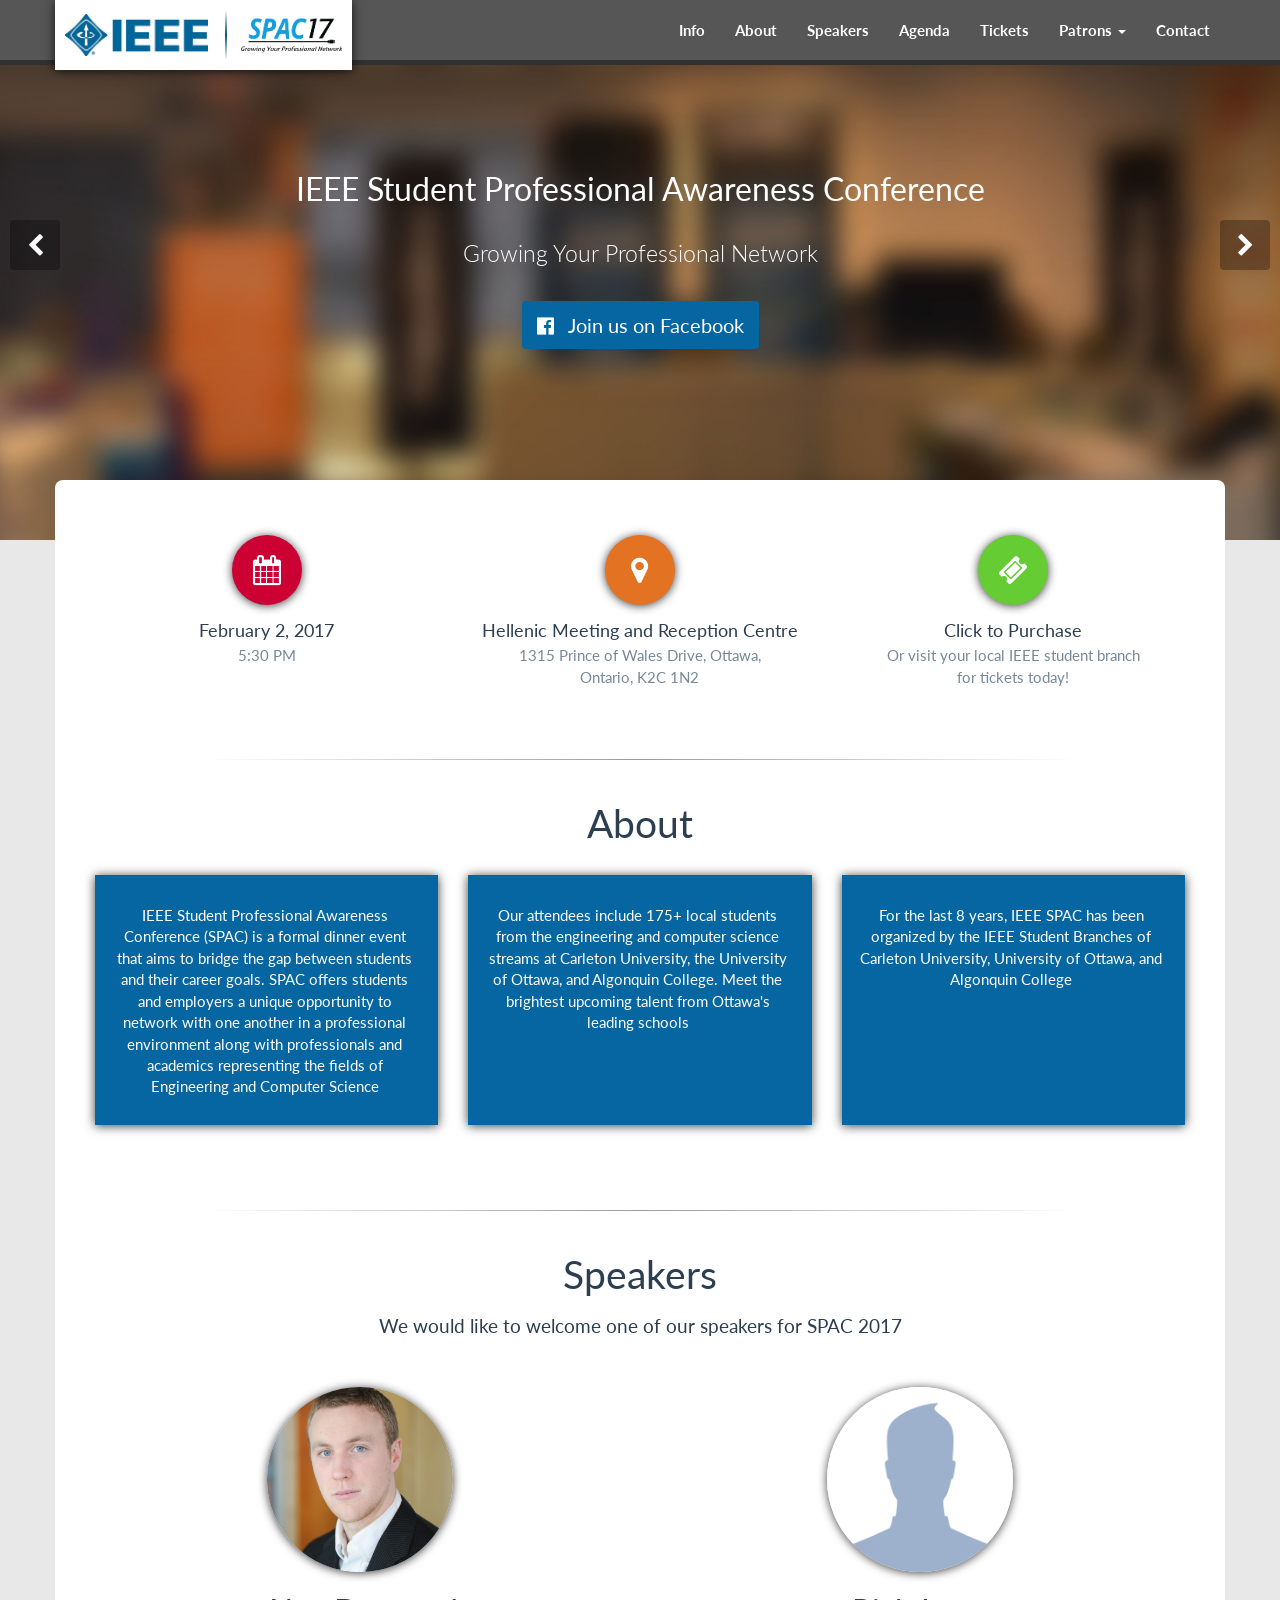
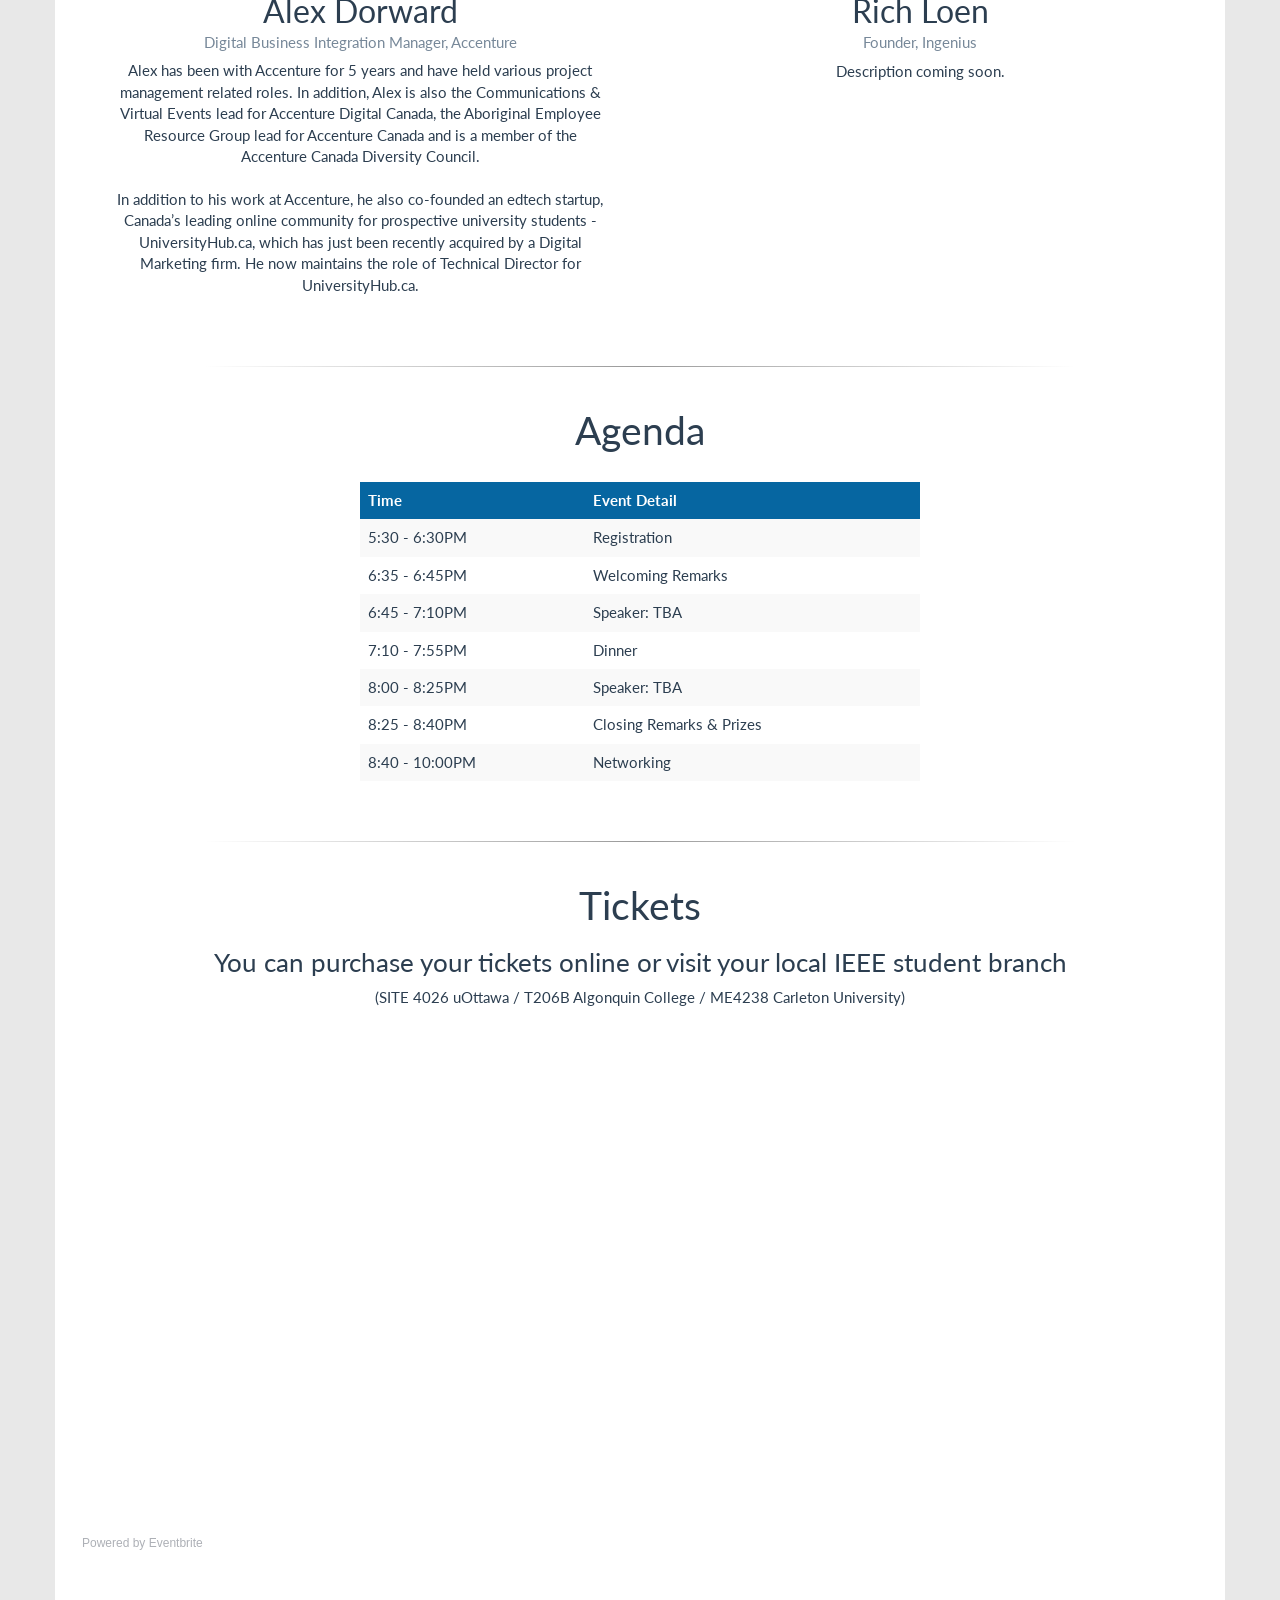
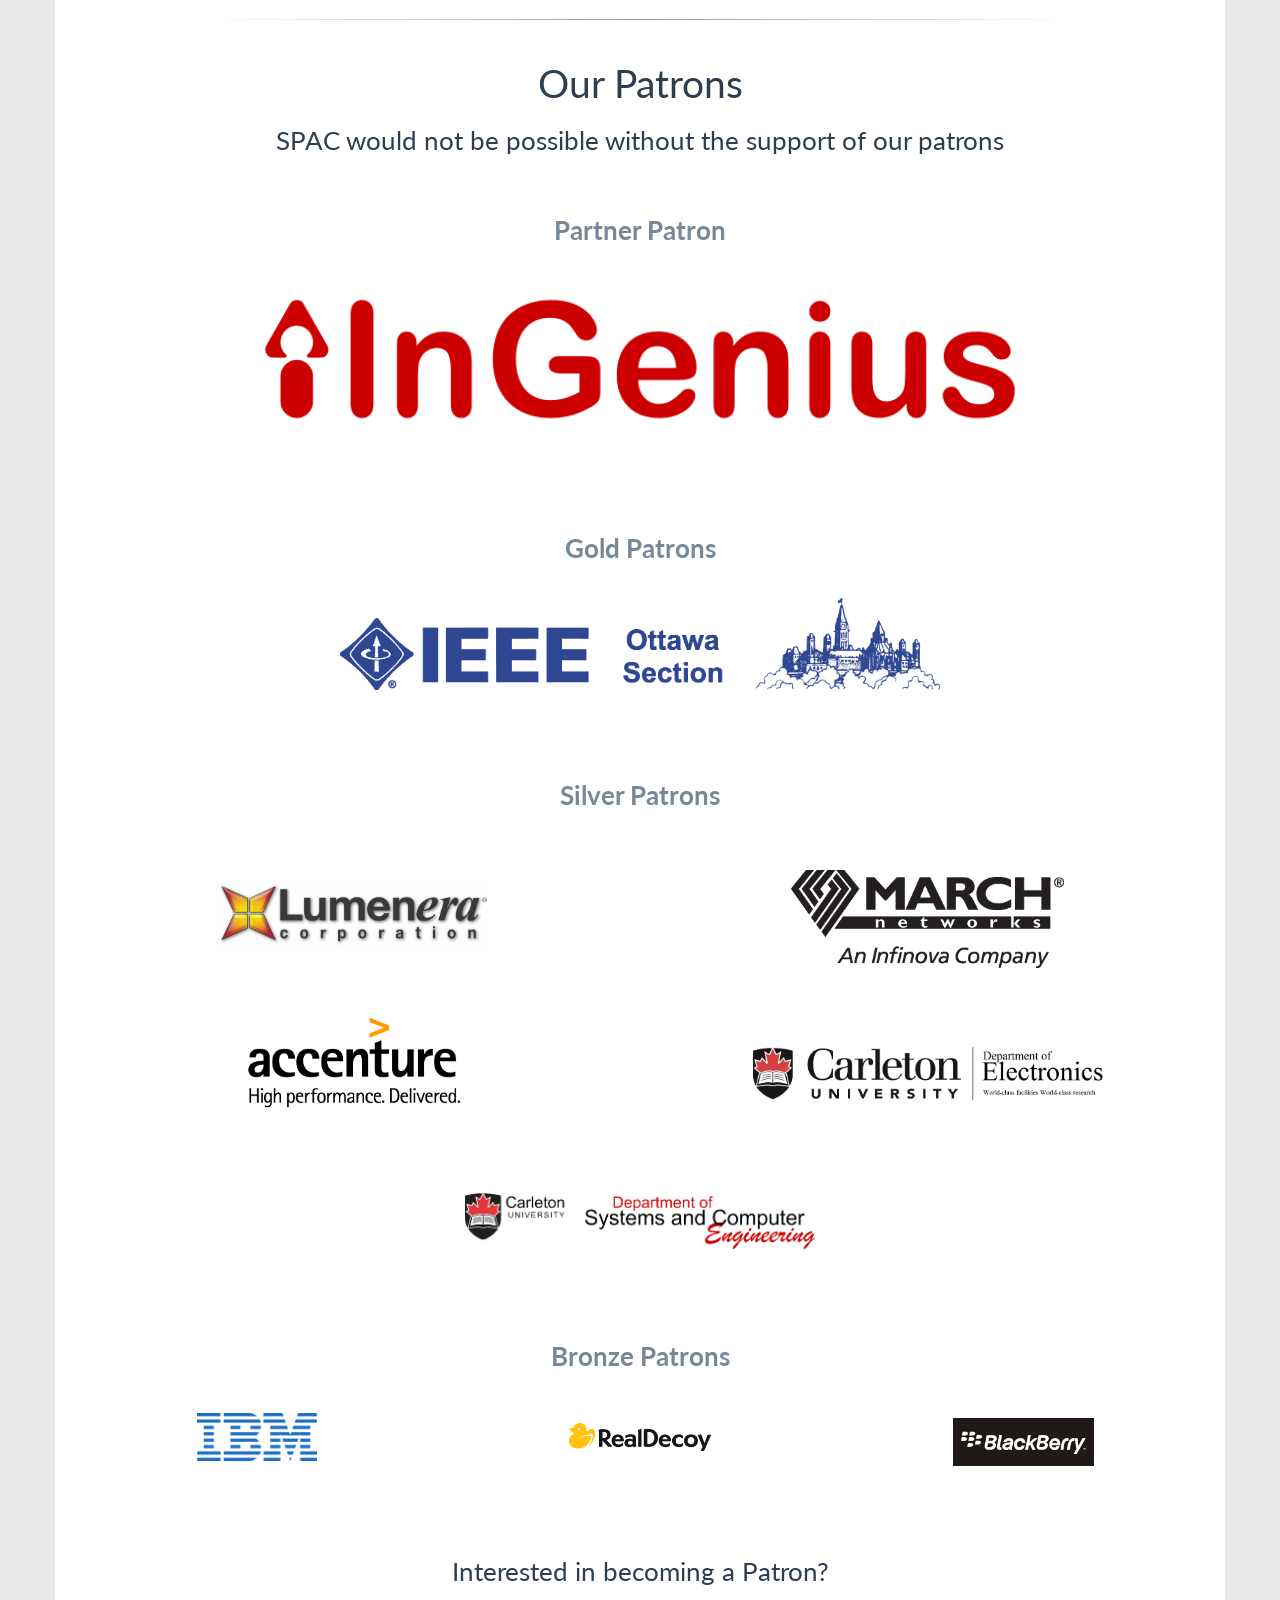
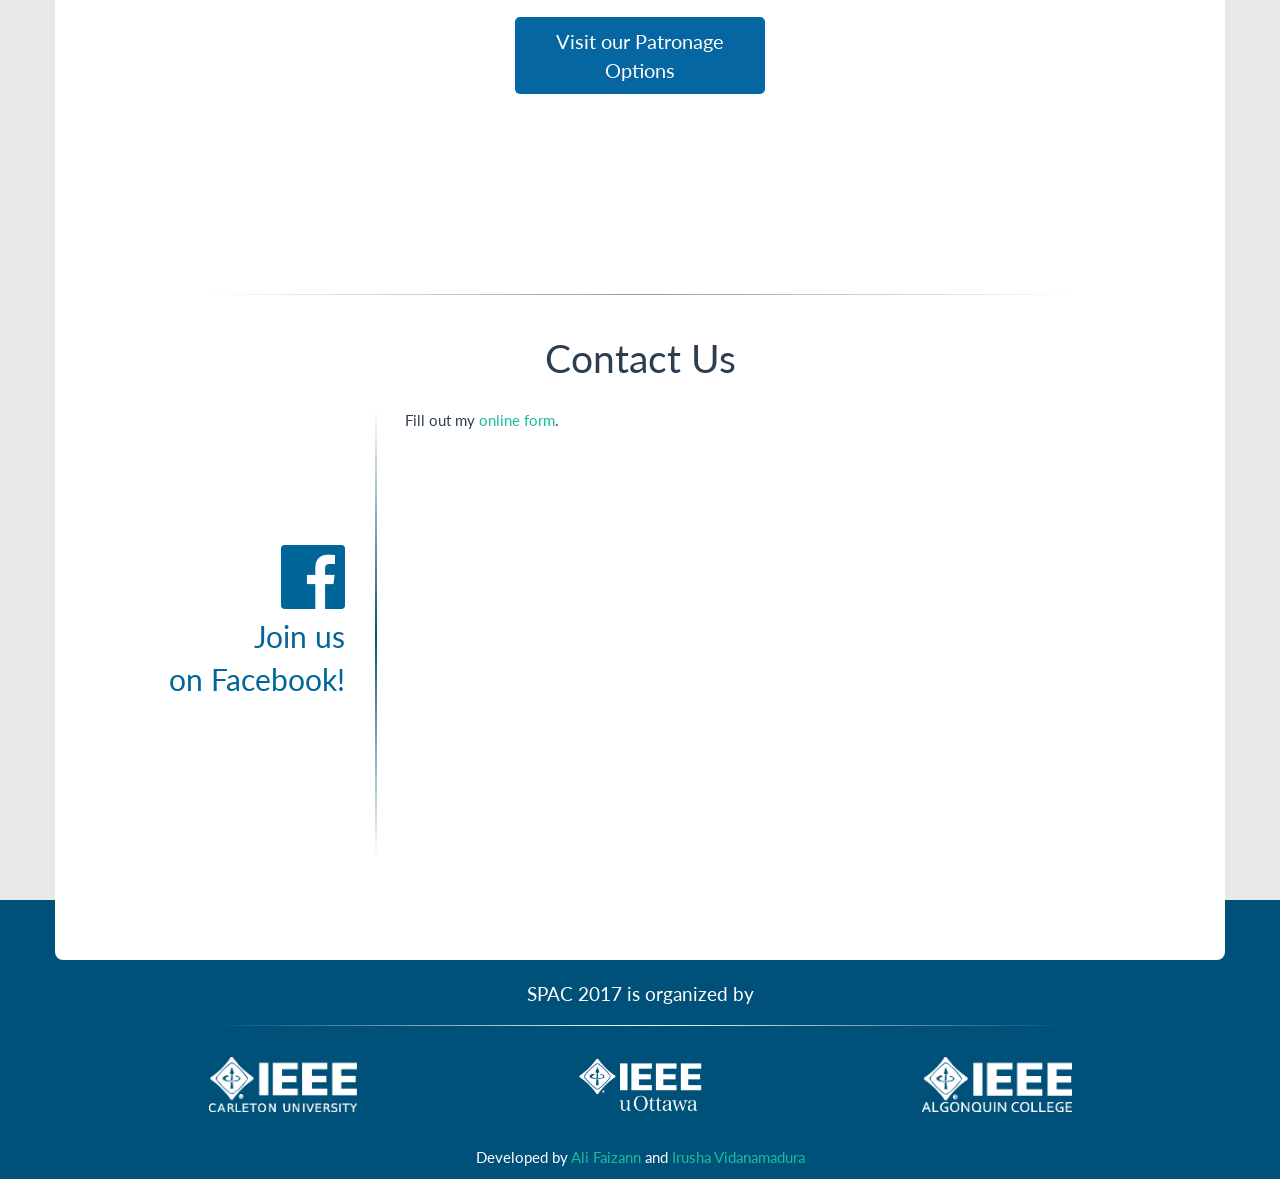
==== index.html @ 4109d2ad "Fixed types and added contributor" ====
<!DOCTYPE html>
<html lang="en">
    <head>
        <meta charset="utf-8">
        <meta property="og:image" content="http://www.ieeespac.ca/images/facebook/fb-preview.jpg" />
        <meta property="og:description" content="The Student Professional Awareness Conference (SPAC) is a formal dinner event that aims to bridge the gap between students and their career goals. SPAC offers students and employers a unique opportunity to network with each other in a professional environment along with professionals and academics representing the field of Engineering." />
        <meta property="og:url" content="http://www.ieeespac.ca/" />
        <meta property="og:title" content="SPAC 2017 | Growing Your Professional Network" />
        <title>SPAC-2017</title>
        <meta name="viewport" content="width=device-width, initial-scale=1">
        <meta http-equiv="X-UA-Compatible" content="IE=edge" />
        <link rel="shortcut icon" type="image/x-icon" href="favicon.ico" />
        <link rel="stylesheet" href="./css/bootstrap.css" media="screen">
        <link rel="stylesheet" href="./css/style.css">
        <link rel="stylesheet" href="./css/style-pat.css">
        <link rel="stylesheet" href="./font-awesome-4.4.0/css/font-awesome.min.css">
    </head>
    <body id="top">
        <div class="navbar navbar-default navbar-fixed-top">
            <div class="container">
                <div class="navbar-header">
                    <div class="navbar-brand">
                        <table class="logo-table shadow">
                            <tr>
                                <td class="ieee-box"><a href="http://www.ieee.org/index.html"><img src="images/logos/ieee.jpg" class="ieee-logo" alt="ieee logo"></img></a></td>
                                <td class="div-box"><span class="div-line"></span></td>
                                <td class="spac-box a-internal"><a href="#top"><img src="images/logos/spac17.png" class="chapter-logo" alt="chapter logo"></img></a></td>
                            </tr>
                        </table>
                    </div>
                    <button class="navbar-toggle" type="button" data-toggle="collapse" data-target="#navbar-main">
                        <span class="icon-bar"></span>
                        <span class="icon-bar"></span>
                        <span class="icon-bar"></span>
                    </button>
                </div>
                <div class="navbar-collapse collapse" id="navbar-main">
                    <ul class="nav navbar-nav navbar-right">
                        <li class="a-internal">
                            <a href="#banner">Info</a>
                        </li>
                        <li class="a-internal">
                            <a href="#about">About</a>
                        </li>
                        <li class="a-internal">
                            <a href="#speaker">Speakers</a>
                        </li>
                        <li class="a-internal">
                            <a href="#agenda">Agenda</a>
                        </li>
                        <li class="a-internal">
                            <a href="#tickets">Tickets</a>
                        </li>
                        <li class="dropdown">
                              <a class="dropdown-toggle" data-toggle="dropdown" role="button" aria-expanded="false" data-target="#">
                                 Patrons
                                 <span class="caret"></span>
                             </a>
                             <ul class="dropdown-menu" role="menu">
                                 <li class="a-internal">
                                     <a href="#patrons">Our Patrons</a>
                                 </li>
                                 <li>
                                     <a class="link-clickable" data-toggle="modal" data-target="#patronageModal">Patronage Options</a>
                                 </li>
                                 <li>
                                    <a target="_blank" href="documents\IEEE_SPAC_2017_Patronage_Package.pdf">Download Patronage package</a>
                                 </li>
                             </ul>
                        </li>
                        <li class="a-internal">
                            <a href="#contact">Contact</a>
                        </li>
                    </ul>
                    <hr class="nav-hr"></hr>
                </div>
            </div>
        </div>

        <section id="main-slider" class="carousel ">
            <div class="carousel-inner">
                <div class="item active">
                    <div class="container header-message-pad main-message">
                        <div class="carousel-content ">
                            <h2 class="header-h2">IEEE Student Professional Awareness Conference</h2>
                            <br>
                            <p class="lead">Growing Your Professional Network</p>
                            <div class="text-center">
                                <a href="https://www.facebook.com/events/682573991901180/"  target="_blank" class="package-button btn btn-primary ">
                                  <i class="fa fa-facebook-official fb-header-logo"></i>
                                  Join us on Facebook
                                </a>
                            </div>
                        </div>
                    </div>
                </div>
                <div class="item">
                    <div class="container header-message-pad main-message">
                        <div class="carousel-content ">
                            <h2 class="header-h2">Early-Bird Ticket Sales End Jan. 19</h2>
                            <br>
                            <div class="lead header-ticket-button">
                                <a href="http://www.eventbrite.ca/e/spac17-grow-your-professional-network-tickets-29769221543?ref=ebtnebtckt" target="_blank"><img src="https://www.eventbrite.ca/custombutton?eid=29769221543" alt="Eventbrite - SPAC17 - Grow Your Professional Network" /></a>
                            </div>
                        </div>
                    </div>
                </div>
                <div class="item">
                    <div class="container header-message-pad main-message">
                        <div class="carousel-content ">
                            <h2 class="header-h2">Our Latest Speaker for SPAC 2017</h2>
                            <br>
                            <p class="lead">Rich Loen</p>
                            <div class="link-clickable text-center"><a href="#speaker" class="package-button btn btn-primary ">See our speakers</a></div>

                        </div>
                    </div>
                </div>
                <div class="item">
                    <div class="container header-message-pad main-message">
                        <div class="carousel-content ">
                            <h2 class="header-h2">SPAC 2017 Official Partner Patron</h2>
                            <p class="lead">InGenius</p>
                                <a href="http://www.ingenius.com/" target="_blank"><img src="./sponsors/partner-inGenius.png" id="ingenius-head-logo" alt="InGenius"></a>
                        </div>
                    </div>
                </div>
                <div class="item">
                    <div class="container header-message-pad main-message">
                        <div class="carousel-content ">
                            <h2 class="header-h2">Interested in becoming a Patron?</h2>
                            <br>
                            <br>
                            <div class="link-clickable text-center"><a data-toggle="modal" data-target="#patronageModal" class="package-button btn btn-primary ">Visit our Patronage Page</a></div>
                        </div>
                    </div>
                </div>
            </div><!--/.carousel-inner-->
            <a class="prev" href="#main-slider" data-slide="prev"><i class="fa fa-chevron-left"></i></a>
            <a class="next" href="#main-slider" data-slide="next"><i class="fa fa-chevron-right"></i></a>
        </section><!--/#main-slider-->
        <div class="container body-box">

        <!-- info
        ================================================== -->
            <div class="page-header" id="banner">
                <div class="row">
                    <div class="col-lg-4 col-sm-4 col-xs-12 text-center event-info-icons">
                        <a href="https://calendar.google.com/calendar/event?action=TEMPLATE&tmeid=ZG9mYm5rdmZjYjJqZWxjamh2bGJibm1lOW8gYWxpZmFpemFubjk1QG0&tmsrc=alifaizann95%40gmail.com" target="_blank">
                            <i class="fa fa-calendar fa-2x circle-icon shadow calender-icon"></i>
                            <h4>February 2, 2017</h4>
                            <p>5:30 PM</p>
                        </a>
                    </div>
                    <div class="col-lg-4 col-sm-4 col-xs-12 text-center event-info-icons">
                        <a href="https://www.google.ca/maps/place/Hellenic+Meeting+%26+Reception+Centre/@45.3714971,-75.7052977,18.75z/data=!4m2!3m1!1s0x4cce066ed58c1347:0xa30076f96c916d7c" target="_blank">
                            <i class="fa fa-map-marker fa-2x circle-icon shadow location-icon"></i>
                            <h4>Hellenic Meeting and Reception Centre</h4>
                            <p>1315 Prince of Wales Drive, Ottawa, </br> Ontario, K2C 1N2</p>
                        </a>
                    </div>
                    <div class="col-lg-4 col-sm-4 col-xs-12 text-center event-info-icons">
                        <a href="#tickets">
                            <i class="fa fa-ticket fa-2x circle-icon shadow ticket-icon"></i>
                            <h4>Click to Purchase</h4>
                            <p>Or visit your local IEEE student branch</br> for tickets today!</p>
                       </a>
                    </div>
                </div>
            </div>
            <hr></hr>
            <!-- about
            ================================================== -->
            <div class="row section" id="about">
                <h1 class="text-center">About</h1>
                <div class="col-lg-4 col-md-4 col-sm-4 text-center box-1">
                    <p class="shadow">IEEE Student Professional Awareness Conference (SPAC) is a formal dinner event that aims to bridge the
                        gap between students and their career goals. SPAC offers students and employers a unique opportunity to network with
                        one another in a professional environment along with professionals and academics representing the fields of Engineering
                        and Computer Science</p>
                </div>
                <div class="col-lg-4 col-md-4 col-sm-4 text-center box-2">
                    <p class="shadow">Our attendees include 175+ local students from the engineering and computer science streams at Carleton University,
                         the University of Ottawa, and Algonquin College. Meet the brightest upcoming talent from Ottawa's leading schools</p>
                </div>
                <div class="col-lg-4 col-md-4 col-sm-4 text-center box-3">
                    <p class="shadow">For the last 8 years, IEEE SPAC has been organized by the IEEE Student Branches of Carleton University,
                         University of Ottawa, and Algonquin College</p>
                </div>
            </div>
            <hr></hr>

            <!-- speakers
            ================================================== -->
            <div class="row section block-center" id="speaker">
                <h1 class="text-center">Speakers</h1>
                <h4 class="text-center">We would like to welcome one of our speakers for SPAC 2017</h4>
                <div class="col-lg-6 col-md-6 col-sm-6 text-center speaker-box">
                    <img class="shadow img-circle" src="./speaker/alex-d.jpg" alt="Alex Dorward"></img>
                    <h2>Alex Dorward</h2>
                    <h4>Digital Business Integration Manager, Accenture</h4>
                    <p>
                      Alex has been with Accenture for 5 years and have held various project management
                      related roles. In addition, Alex is also the Communications & Virtual Events lead
                      for Accenture Digital Canada, the Aboriginal Employee Resource Group lead for Accenture
                      Canada and is a member of the Accenture Canada Diversity Council.
                      <br><br>
                      In addition to his work at Accenture, he also co-founded an edtech startup,
                      Canada’s leading online community for prospective university students -
                      UniversityHub.ca, which has just been recently acquired by a Digital
                      Marketing firm. He now maintains the role of Technical Director for
                      UniversityHub.ca.
                     </p>
                </div>
                <div class="col-lg-6 col-md-6 col-sm-6 text-center speaker-box">
                    <img class="shadow img-circle" src="./speaker/unknown.png" alt="Rich Loen"></img>
                    <h2>Rich Loen</h2>
                    <h4>Founder, Ingenius</h4>
                    <p>
                        Description coming soon.
                    </p>
                </div>
            </div>
            <hr></hr>

            <!--agenda
            ================================================== -->
            <div class="row section " id="agenda">
                <h1 class="text-center">Agenda</h1>
                <table class="table table-striped center-table">
                    <thead>
                    <tr>
                        <th>Time</th>
                        <th>Event Detail</th>
                    </tr>
                  </thead>
                    <tbody>
                    <tr>
                        <td>5:30 - 6:30PM</td>
                        <td>Registration</td>
                    </tr>
                    <tr>
                        <td>6:35 - 6:45PM</td>
                        <td>Welcoming Remarks</td>
                    </tr>
                    <tr>
                        <td>6:45 - 7:10PM</td>
                        <td>Speaker: TBA</td>
                    </tr>
                    <tr>
                        <td>7:10 - 7:55PM</td>
                        <td>Dinner</td>
                    </tr>
                    <tr>
                        <td>8:00 - 8:25PM</td>
                        <td>Speaker: TBA</td>
                    </tr>
                    <tr>
                        <td>8:25 - 8:40PM</td>
                        <td>Closing Remarks & Prizes</td>
                    </tr>
                    <tr>
                        <td>8:40 - 10:00PM</td>
                        <td>Networking</td>
                    </tr>
                  </tbody>
                </table>
            </div>
            <hr></hr>
            <!-- Tickets
            ================================================== -->
            <div class="row section" id="tickets">
                <h1 class="text-center">Tickets</h1>
                <div class="col-lg-12 text-center ticket-info">
                    <h3> You can purchase your tickets online or visit your local IEEE student branch</h3>
                    <p>(SITE 4026 uOttawa / T206B Algonquin College / ME4238 Carleton University)</p>
                </div>
                <div style="width:100%; text-align:left;"><iframe src="//eventbrite.ca/tickets-external?eid=29769221543&ref=etckt" frameborder="0" height="478" width="100%" vspace="0" hspace="0" marginheight="5" marginwidth="5" scrolling="auto" allowtransparency="true"></iframe><div style="font-family:Helvetica, Arial; font-size:12px; padding:10px 0 5px; margin:2px; width:100%; text-align:left;" ><a class="powered-by-eb" style="color: #ADB0B6; text-decoration: none;" target="_blank" href="http://www.eventbrite.ca/">Powered by Eventbrite</a></div></div>
            </div>

            <hr></hr>

            <!-- Patrons
            ================================================== -->

            <div class="section patrons-temp text-center block-center" id="patrons">
                <div class="row patron-header">
                    <h1 class="text-center">Our Patrons</h1>
                    <div class="col-lg-12 text-center">
                        <h3>SPAC would not be possible without the support of our patrons</h3>
                    </div>
                </div>
                <div class="row patrons-category-div">
                    <div class="row patrons-row partner">
                        <h3 class="text-center">Partner Patron</h3>
                        <div class="col-lg-12 text-center ed">
                            <a href="http://www.ingenius.com/" target="_blank"><img src="./sponsors/partner-inGenius.png" id="ingenius-sponsor" alt="InGenius"></a>
                        </div>
                    </div>
                </div>
                <div class="row patrons-category-div">
                    <div class="row patrons-row gold ">
                        <h3 class="text-center">Gold Patrons</h3>
                        <div class="col-lg-12 text-center">
                            <a href="http://www.ieeeottawa.ca/" target="_blank"><img src="./sponsors/silver-ieee-ottawa-section.png" id="ieee-ottawa-section-sponsor" alt="IEEE Ottawa Section"></a>
                        </div>
                    </div>
                </div>
                <div class="row patrons-category-div">
                    <div class="row patrons-row silver">
                        <h3 class="text-center">Silver Patrons</h3>
                        <div class="col-lg-6 text-center">
                            <a href="https://www.lumenera.com/" target="_blank"><img src="./sponsors/silver-lumenera.jpg" id="lumenera-sponsor" alt="Lumenera"></a>
                        </div>
                        <div class="col-lg-6 text-center">
                            <a href="https://www.marchnetworks.com/" target="_blank"><img src="./sponsors/silver-marchNetworks.png" id="march-networks-sponsor" alt="March Networks"></a>
                        </div>
                    </div>
                    <div class="row patrons-row silver">
                        <div class="col-lg-6 text-center">
                            <a href="https://www.accenture.com/" target="_blank"><img src="./sponsors/silver-accenture.png" id="accenture-sponsor" alt="Accenture"></a>
                        </div>
                        <div class="col-lg-6 text-center">
                            <a href="https://www.doe.carleton.ca/" target="_blank"><img src="./sponsors/silver-carleton-doe.jpg" id="carleton-doe-sponsor" alt="Carleton Department of Electronics"></a>
                        </div>
                    </div>
                    <div class="row patrons-row silver">
                        <div class="col-lg-12 text-center">
                            <a href="http://carleton.ca/sce/" target="_blank"><img src="./sponsors/silver-carleton-sce.png" id="carleton-sce-sponsor" alt="Carleton Department of Systems and Computer Engineering"></a>
                        </div>
                    </div>
                </div>

                <div class="row patrons-category-div">
                    <div class="row patrons-row bronze">
                        <h3 class="text-center">Bronze Patrons</h3>
                        <br>
                        <div class="col-lg-4 text-center">
                             <a href="http://www.ibm.com/ca-en/" target="_blank"><img src="./sponsors/bronze-ibm.png" id="ibm-sponsor" alt="IBM"></a>
                        </div>
                        <div class="col-lg-4 text-center">
                             <a href="https://www.realdecoy.com/" target="_blank"><img src="./sponsors/bronze-realDecoy.jpg" id="real-decoy-sponsor" alt="RealDecoy"></a>
                        </div>
                        <div class="col-lg-4 text-center">
                             <a href="http://ca.blackberry.com/home.html" target="_blank"><img src="./sponsors/bronze-blackberry.jpg" id="blackberry-sponsor" alt="BlackBerry"></a>
                        </div>
                    </div>
                </div>
                <div class="row patron-intrest">
                    <h3>Interested in becoming a Patron?</h3>
                    <br>
                    <a data-toggle="modal" data-target="#patronageModal" class="pat-button">Visit our Patronage Options</a>
                </div>
            </div>
            <hr></hr>
            <!-- Contact
            ================================================== -->
           <div class="row section" id="contact">
                <h1 class="text-center">Contact Us</h1>
                <div class="col-lg-3 col-md-3 col-lg-offset-0 col-md-offset-0 facebook">
                    <a href="https://www.facebook.com/events/682573991901180/" target="_blank">
                        <i class="fa fa-facebook-official fa-5x"></i>
                        <p>Join us</br> on Facebook!</p>
                    </a>
                </div>
                <div class="col-lg-1 col-md-1 contact-verline"><span class="div-line"></span></div>
                <div class="col-lg-7 col-md-7 blue contact-form">
                    <div id="wufoo-zepe9h612u0jl7">
                      Fill out my <a href="https://dynamic11.wufoo.com/forms/zepe9h612u0jl7">online form</a>.
                    </div>
                    <script type="text/javascript">
                        var zepe9h612u0jl7;(function(d, t) {
                                        var s = d.createElement(t), options = {
                                        'userName':'dynamic11',
                                        'formHash':'zepe9h612u0jl7',
                                        'autoResize':true,
                                        'height':'500',
                                        'async':true,
                                        'host':'wufoo.com',
                                        'header':'show',
                                        'ssl':true};
                                        s.src = ('https:' == d.location.protocol ? 'https://' : 'http://') + 'www.wufoo.com/scripts/embed/form.js';
                                        s.onload = s.onreadystatechange = function() {
                                        var rs = this.readyState; if (rs) if (rs != 'complete') if (rs != 'loaded') return;
                                        try { zepe9h612u0jl7 = new WufooForm();zepe9h612u0jl7.initialize(options);zepe9h612u0jl7.display(); } catch (e) {}};
                                        var scr = d.getElementsByTagName(t)[0], par = scr.parentNode; par.insertBefore(s, scr);
                                        })(document, 'script');
                    </script>
                </div>
            </div>
        </div>

        <footer>
            <div class="container">
                <div class="row footer">
                    <br>
                    <br>
                    <h4 class="text-center">SPAC 2017 is organized by</h4>
                    <hr></hr>
                    <div class="col-lg-4">
                        <a href="http://ieee.carleton.ca/" target="_blank"><img class="block-center contact_icons" src="images/logos/IEEE_Carleton.png" alt="IEEE Carleton"></img></a>
                    </div>
                    <div class="col-lg-4">
                        <a href="http://www.ieeeuottawa.ca/" target="_blank"><img class="block-center contact_icons" src="images/logos/IEEE_uOttawa.png" alt="IEEE UOttawa"></img></a>
                    </div>
                    <div class="col-lg-4">
                        <a href="http://ewh.ieee.org/sb/ottawa/algonquin/" target="_blank"><img class="block-center contact_icons" src="images/logos/IEEE_Algonquin.png" alt="IEEE Algonquin"></img></a>
                    </div>
                </div>
                <div class="row footer-message">
                    <p>Developed by <a href="http://alifaizan.github.io">Ali Faizann</a> and <a href="http://irushavm.github.io">Irusha Vidanamadura</a></p>
                </div>
            </div>
        </footer>
        <!-- Patronage Modal -->
        <div class="modal fade" id="patronageModal" tabindex="-1" role="dialog" aria-labelledby="myModalLabel" aria-hidden="true">
          <div class="modal-dialog" role="document">
            <div class="modal-content">
              <div class="modal-header">
                <button type="button" class="close" data-dismiss="modal" aria-label="Close">
                  <span aria-hidden="true">&times;</span>
                </button>
                <h4 class="text-center modal-title" id="myModalLabel">Benefits of Attending SPAC as a Patron</h4>
              </div>
              <div class="modal-body">
                <div class="row section" id="benefits">
                    <div class="row box-1">
                        <div class="row">
                            <div class="col-lg-2 col-md-2 col-sm-12 text-center">
                               <i class="fa fa-paper-plane fa-3x benefit-icon"></i>
                            </div>
                            <div class="col-lg-10 col-md-10 col-sm-12">
                               <p>SPAC is an excellent opportunity for companies to showcase their leading technologies and products to students, researchers and academics.</p>
                            </div>
                        </div>
                        <hr></hr>
                        <div class="row">
                           <div class="col-lg-2 col-md-2 col-sm-12 text-center">
                               <i class="fa fa-graduation-cap fa-3x benefit-icon"></i>
                           </div>
                           <div class="col-lg-10 col-md-10 col-sm-12">
                               <p>At SPAC, companies will also be able to network with the best and brightest engineering students in Ottawa for the possibility of a co-op work term, internship, research partnership, or future career.</p>
                           </div>
                        </div>
                        <hr></hr>
                        <div class="row">
                           <div class="col-lg-2 col-md-2 col-sm-12 text-center">
                               <i class="fa fa-line-chart fa-3x benefit-icon"></i>
                           </div>
                           <div class="col-lg-10 col-md-10 col-sm-12">
                               <p>By becoming a valuable patron for our event, SPAC 17 will be able to continue the success in helping students in the field of Engineering and Computer Science achieve their career goals</p>
                           </div>
                        </div>
                    </div>
                  </div>
                  <hr>
                  <div class="row section" id="pat-options">
                      <h1 class="text-center">Patronage Options</h1>
                      <!--  PARTNER -->
                      <div class="col-lg-12 col-md-12 col-sm-12 text-center pat-op-box">
                          <a class="package-button" data-toggle="collapse" href="#partnerPatronCollapse" aria-expanded="false" aria-controls="partnerPatronCtrl">
                              <h2>
                                  Partner Patron* ($2000)
                                  <i class="space-right fa fa-caret-right pull-right"></i>
                                  <i class="space-right fa fa-caret-down pull-right"></i>
                              </h2>
                          </a>
                          <div class="collapse" id="partnerPatronCollapse">
                              <div class="card card-block">
                                  <h4>Patronage Includes</h4>
                                  <ul class="text-center">
                                      <li>Ten (10) complimentary conference registrations</li>
                                      <li>Three (3) Display tables in networking area</li>
                                      <li>Space for banners in networking area, close to the entrance, and beside the main stage</li>
                                      <li>Large logo on website and booklet</li>
                                      <li>Individual display of logo on slide-show during the event</li>
                                      <li>Public mention of patron during the welcome speech and closing remarks</li>
                                  </ul>
                                  <p><b>*There is a maximum of one (1) Partner patron for this event.</b></p>
                              </div>
                          </div>
                      </div>

                      <!-- GOLD -->
                      <div class="col-lg-12 col-md-12 col-sm-12 text-center pat-op-box">
                          <a class="package-button" data-toggle="collapse" href="#goldPatronCollapse" aria-expanded="false" aria-controls="goldPatronCtrl">
                              <h2>
                                  Gold Patron ($1000)
                                  <i class="space-right fa fa-caret-right pull-right"></i>
                                  <i class="space-right fa fa-caret-down pull-right"></i>
                              </h2>
                          </a>
                          <div class="collapse" id="goldPatronCollapse">
                              <div class="card card-block">
                                  <h4>Patronage Includes</h4>
                                  <ul class="text-center">
                                      <li>Eight (8) complimentary conference registrations</li>
                                      <li>Two (2) Display tables in networking area</li>
                                      <li>Space for banners in networking area and close to the entrance</li>
                                      <li>Medium-sized logo on website and booklet</li>
                                      <li>Group display of logo on slide-show during the event</li>
                                  </ul>
                              </div>
                          </div>
                      </div>

                      <!-- SILVER -->
                      <div class="col-lg-12 col-md-12 col-sm-12 text-center pat-op-box">
                          <a class="package-button" data-toggle="collapse" href="#silverPatronCollapse" aria-expanded="false" aria-controls="silverPatronCtrl">
                              <h2>
                                  Silver Patron ($500)
                                  <i class="space-right fa fa-caret-right pull-right"></i>
                                  <i class="space-right fa fa-caret-down pull-right"></i>
                              </h2>
                          </a>
                          <div class="collapse" id="silverPatronCollapse">
                              <div class="card card-block">
                                  <h4>Patronage Includes</h4>
                                  <ul class="text-center">
                                      <li>Six (6) complimentary conference registrations</li>
                                      <li>One (1) Display tables in networking area</li>
                                      <li>Space for banner in networking area</li>
                                      <li>Small-sized logo on website and booklet</li>
                                      <li>Group display of logo on slide-show during the event</li>
                                  </ul>
                              </div>
                          </div>
                      </div>

                      <!-- BRONZE -->
                      <div class="col-lg-12 col-md-12 col-sm-12 text-center pat-op-box">
                          <a class="package-button" data-toggle="collapse" href="#bronzePatronCollapse" aria-expanded="false" aria-controls="bronzePatronCtrl">
                              <h2>
                                  Bronze Patron ($300)
                                  <i class="space-right fa fa-caret-right pull-right"></i>
                                  <i class="space-right fa fa-caret-down pull-right"></i>
                              </h2>
                          </a>
                          <div class="collapse" id="bronzePatronCollapse">
                              <div class="card card-block">
                                  <h4>Patronage Includes</h4>
                                  <ul class="text-center">
                                      <li>Three (3) complimentary conference registrations</li>
                                      <li>Space for banner in networking area</li>
                                      <li>Small-sized logo on website and booklet</li>
                                      <li>Group display of logo on slide-show during the event</li>
                                  </ul>
                              </div>
                          </div>
                      </div>

                      <div class="col-lg-12 col-md-12 col-sm-12 text-center">
                          <b>For a customized patronage package, contact the event chair at lead.director@ieeespac.ca</b>
                          <div class="text-center"><a target="_blank" href="documents\IEEE_SPAC_2017_Patronage_Package.pdf" class="package-button btn btn-primary ">Download Patronage package</a></div>
                      </div>
                  </div>
              </div>
              <div class="modal-footer">
                <button type="button" class="btn btn-secondary" data-dismiss="modal">Close</button>
              </div>
            </div>
          </div>
        </div>
        <!-- JS -->
        <script type="text/javascript" src="./javascript/jquery-1.11.3.js"></script>
        <script type="text/javascript" src="./javascript/bootstrap.min.js"></script>
        <script type="text/javascript" src="./javascript/parallax.js"></script>
        <script type="text/javascript" src="./javascript/javascript.js"></script>
        <!-- HTML5 shim and Respond.js IE8 support of HTML5 elements and media queries -->
        <!--[if lt IE 9]>
          <script src="../bower_components/html5shiv/dist/html5shiv.js"></script>
          <script src="../bower_components/respond/dest/respond.min.js"></script>
        <![endif]-->
    </body>
</html>
---- css/style.css ----
/*==========================general==============================*/
.center-block {
  margin: 0 auto;
}

.text-left {
  text-align: left !important; }

.text-right {
  text-align: right !important; }



.shadow{
    -webkit-box-shadow: 0px 1px 10px 0px rgba(0,0,0,0.75);
    -moz-box-shadow: 0px 1px 10px 0px rgba(0,0,0,0.75);
    box-shadow: 0px 1px 10px 0px rgba(0,0,0,0.75);
}
body{
    background-color: #e8e8e8;
}

hr {
    width: 80%;
    border: 0;
    height: 1px;
    background-image: linear-gradient(to right, rgba(0, 0, 0, 0), rgba(0, 0, 0, 0.4), rgba(0, 0, 0, 0));
}

.section h1{
    margin-bottom: 30px;
}
.section{
    margin-bottom: 60px;
}

.vcenter {
    display: inline-block;
    vertical-align: middle;
    float: none;
}


/*==========================cover photo==============================*/
.page-head{
  height: 570px;
  padding: 0px 0 0 0px;
  margin: 0px;
  background: transparent;
}

@media (max-width:991px) {
   .page-head {
        height: 450px;
    }

    .ieee-box{
        display: none;
    }
    .div-box{
        display: none;
    }
}
.header-logo {
   width: 50%;
   margin: 0;
   padding: 0;
   border: 0;
}
.header-logo td{
     vertical-align: middle;
     text-align: center;
}

.header-logo img{
     width: 50%;
     max-width: 600px;
     padding-top:80px;
}
.body-box{
    margin-top: -60px;
    position: relative;
    z-index: 5;
    background-color: #fff;
    padding: 40px 40px;
    border-radius: 8px;
}
.header-logo {
   height:100%;
   width: 100%;
   margin: 0;
   padding: 0;
   border: 0;
}
.header-logo td{
     vertical-align: middle;
     text-align: center;
}
.header-logo img{
     width: 20%;
     max-width: 600px;
     padding-top:80px;

}
.header-h2{
    padding-right: 30px;
    padding-left: 30px;
}
.logo-table {
    background-color: white;
}
.navbar-brand {
  margin: 0px 0px 0px 10px;
    padding: 0;
}
  .navbar-brand img{
    margin: 0 0px 0 0px;
    padding: 5px 17px 5px 10px;
    width: 170px;
    height: auto;
  }

.patron-dropdown {
  background-color: #e8e8e8;
}
.spac-box img{
  margin: 0 0px 0 0px;
  padding: 7px 6px 5px 10px;
    width: auto;
    height: 70px;
}

.header-ticket-button{
    margin-top: 14px;
}
.div-line{
    display:block;
    border:none;
    color:white;
    height:50px;
    width:2px;
    background-image: linear-gradient( rgba(0, 0, 0, 0), rgba(11, 81, 114, 1), rgba(0, 0, 0, 0));
}

#spac-head-logo{
  background-color: rgba(0, 0, 0, 0.3);
  padding: 6px 20px;
  width: 85%;
  max-width: 200px;
  }


@media (max-width:696px) {
    .main-message .carousel-content{
        margin-top: -10px;
    }
}

/*==========================Page header-info icons==============================*/
.circle-icon {
    background: #ffc0c0;
    padding:20px 20px 20px 20px;
    border-radius: 50%;
    height: 70px;
    width: 70px;
    margin-bottom:5px;
    margin-top: 15px;
}

.page-header{
    margin-top:  0px;
    margin-bottom:  50px;
}
.calender-icon{
    background-color: #CC0033;
    color: #fff;

}
.location-icon{
    background-color: #E37222;
    color: #fff;
}
.ticket-icon{
    background-color: #66CC33;
    color: #fff;
}
.event-info-icons a h4{
    font-size: 18px;
    color: #2c3e50;
    margin-bottom: 5px;
}
.event-info-icons a p{
    font-size: 15px;
    margin-top: 0px;
    color: #778899;
}
.event-info-icons a{
   text-decoration: none;
}

/*==========================About==============================*/
#about p{
    padding: 30px 19px 20px 15px;
    margin: 25px 0px 25px 0px;
    min-height: 250px;
    color: #fff;
}
#about h1{
    margin-bottom: 5px;
}

.box-1 p{
    background-color: #0666A1;
}

.box-2 p{
    background-color: #0666A1;
}
.box-3 p{
    background-color: #0666A1;
}

/*==========================Speaker==============================*/
#speaker h4{
    margin-bottom: 20px;
    margin-top: -10px;
}
.speaker-box h2 {
    padding-bottom: 5px;
}
.speaker-box h4 {
    color: #778899;
    font-size: 15px;
}
.speaker-box p{
    margin: -10px 20px 10px 20px;
}
.img-circle {
   width: 45%;
}
.speaker-box{
    margin-top: 30px;
}

@media (max-width: 4000px) {
    .img-circle {
        width: 35%;
    }
}
@media (max-width:1200px) {
    .img-circle {
        width: 55%;
    }

}
@media (max-width:770px) {
    .img-circle {
        width: 40%;
    }

}

@media (max-width:470px) {
    .img-circle {
        width: 55%;
    }

}
/*==========================tickets==============================*/
#tickets h1{
    margin-bottom: 0px;
}

.ticket-info{
    margin-bottom: 20px;
}
.ticket-button {
    margin-top: 30px;
    display: none;
}
.ticket-form{
        display: block;
    }
@media (max-width:696px) {
   .page-head {
        height: 450px;
    }

    .ticket-form{
        display: none;
    }
    .ticket-button{
        display: block;
    }
}
/*==========================patron==============================*/
.patron-header h1{
    padding-bottom:  0;
    margin-bottom:  0;

}
.patron-header h3{
    padding:  0;

}
.patrons-category-div{
    margin-top: 30px;
    margin-bottom: 50px;
}
.patrons-row img{
    width:  100%;
    max-width: 300px;
    margin: 20px;
}
.patrons-row h3 {
    color:#0666A1;
    font-weight: bold;
}

div.patron-intrest {
    margin-top: 20px;
    margin-bottom: 100px;
}

.partner img {
    width:  90%;
    max-width: 500px;
    margin: 20px;
}
.gold img {
    width:  90%;
    max-width: 400px;
    margin: 20px;
}

.silver img {
    width:  60%;
    max-width: 300px;
    margin: 20px;
}

.bronze img {
    width:  40%;
    max-width: 300px;
    margin: 20px;
}

/* PARTNER SPONSORS */
#ingenius-sponsor{
  max-width: 800px
}


/* GOLD SPONSORS */
#ieee-ottawa-section-sponsor{
    width: 100%;
    height: auto;
    max-width: 600px;
    margin-top: 25px;
}

/* SILVER SPONSORS */

#accenture-sponsor {
  width:  45%;
  max-width: 350px;
  margin-top: 10px;
}

#carleton-doe-sponsor{
    width:  70%;
    height: auto;
    max-width: 350px;
    margin-top: 60px;
}

#carleton-fed-sponsor{
    width:  70%;
    height: auto;
    max-width: 350px;
    margin-top: 30px;
}

#carleton-sce-sponsor{
    width:  70%;
    height: auto;
    max-width: 350px;
    margin-top: 30px;
}

#lumenera-sponsor{
  margin-top: 60px;
  max-width: 350px;
}

#march-networks-sponsor{
  margin-top: 30px;
  margin-bottom: 0px;
  max-width: 350px;
}

/*BRONZE SPONSORS*/

#ibm-sponsor{
    width:  45%;
    max-width: 120px;
    margin-top: 10px;
}

#blackberry-sponsor {
    margin-top: 15px;
}

.navbar {
    background-color: #565656;
    border-bottom: 5px solid #313131;
}

.body {
  padding-top: 100px;
}



.col-centered {
    float: none;
    margin: 0 auto;
}

#agenda .table {
 width: 90%;
}
@media (max-width: 4000px) {
    #agenda .table {
        width: 50%;
    }
}
@media (max-width:1200px) {
    #agenda .table {
        width: 60%;
    }

}
@media (max-width:770px) {
    #agenda .table {
        width: 90%;
    }

}

@media (max-width:470px) {
    #agenda .table {
        width: 90%;
    }

}
#agenda .table thead {
    background-color: #0666A1;
    color:  #fff;
}
.zz{
    background-color: red;
}

.center-table
{
  margin: 0 auto !important;
  float: none !important;
}


footer{
    background-color: #00517a;
    margin-top:-60px;
    position: relative;
    z-index: 4;
}
.footer{
    padding: 30px  50px 15px 50px;
    color: #fff;
}
footer li {
    list-style: none;
    margin: 0;
    padding: 0;
    text-align: left;
}
footer ul{
    margin: 0;
}
footer li i{
    padding-right: 10px;
    text-align: left;
}

.contact_icons{
    height: 85px;
    display: block;
    margin: 0 auto;
    padding:  10px 10px 20px 10px;
}

footer hr{
    background-image: linear-gradient(to right, rgba(0, 0, 0, 0), rgba(255, 255, 255, 1), rgba(0, 0, 0, 0));
}
.nav-hr {
        display: none;
}


@media (max-width:767px) {
    .nav-hr{
        display: none;
        background-image: linear-gradient(to right, rgba(0, 0, 0, 0), rgba(255, 255, 255, 1), rgba(0, 0, 0, 0));
        padding-bottom: 0;
        margin-bottom: 0;
    }
}

.footer-message{
    margin-top: 0px;
    padding-top: 0px;
}
.footer-message p{
    margin-top: 0px;
    text-align: center;
    color: white;
}



/*==========================header==============================*/

#main-slider {
  background: url("../images/header/header4.jpg") ;
  background-attachment: fixed;
  background-size: cover;
  background-position: 50% 50%;
  background-repeat: no-repeat;
  padding: 140px 0;
  color: #fff;
  position: relative;
  z-index: 1;
}
#main-slider .item {
  -moz-transition: opacity ease-in-out 500ms;
  -o-transition: opacity ease-in-out 500ms;
  -webkit-transition: opacity ease-in-out 500ms;
  transition: opacity ease-in-out 500ms;
  left: 0 !important;
  opacity: 0;
  top: 0;
  position: absolute;
  width: 100%;
  display: block !important;
  z-index: 1;
  text-align: center;
}
#main-slider .item:first-child {
  top: auto;
  position: relative;
}
#main-slider .item.active {
  opacity: 1;
  -moz-transition: opacity ease-in-out 500ms;
  -o-transition: opacity ease-in-out 500ms;
  -webkit-transition: opacity ease-in-out 500ms;
  transition: opacity ease-in-out 500ms;
  z-index: 2;
}
#main-slider .item.active h1 {
  -webkit-animation: scaleUp 400ms;
  -moz-animation: scaleUp 400ms;
  -o-animation: scaleUp 400ms;
  -ms-animation: scaleUp 400ms;
  animation: scaleUp 400ms;
}
#main-slider .prev,
#main-slider .next {
  position: absolute;
  top: 50%;
  background-color: rgba(0, 0, 0, 0.3);
  color: #fff;
  display: inline-block;
  margin-top: -50px;
  font-size: 24px;
  height: 50px;
  width: 50px;
  line-height: 50px;
  text-align: center;
  border-radius: 4px;
  z-index: 5;
}
#main-slider .prev:hover,
#main-slider .next:hover {
  background-color: rgba(0, 0, 0, 0.5);
}
#main-slider .prev {
  left: 10px;
}
#main-slider .next {
  right: 10px;
}
#main-slider h1 {
  font-size: 68px;
  text-shadow: 0 3px rgba(0, 0, 0, 0.1);
  color: #fff;
}
.navbar .nav li a {
  font-weight: bold;
}
.navbar .nav li a:visited{
    color:  #fff;
}
.navbar .nav li a:hover,
.navbar .nav li a:focus {
    color:  #00a2de;
}

.carousel-message{
    background-color: rgba(0, 0, 0, 0.5);
}

.carousel-inner{
    height: 260px;
    overflow: visible;
}

#ingenius-head-logo{
    background-color: rgba(0, 0, 0, 0.3);
    padding: 10px;
    width: 300px;
    margin-bottom: 10px;
    border-radius: 5px;
}
#ingenius-head-logo:hover {
    background-color: rgba(0, 0, 0, 0.6);
}

.header-message-pad{
    padding-top: 10px;
}

.fb-header-logo {
  margin-right: 10px;
}
/*==========================temp==============================*/

.patrons-list li{
    list-style: none;
    text-align: center;
}
.patrons-list ul{
    list-style: none;
    text-align: left;
    padding: 0;
    margin: 0;
}

.pat-button{
    display: block;
    margin-left: auto;
    margin-right: auto;
    background-color: #0666A1;
    color: #fff;
    padding: 10px;
    font-size: 20px;
    width: 250px;
    cursor: pointer;
    border-radius: 5px;
}

.pat-button:hover{
    text-decoration: none;
    background-color: #004c72;
    color: #fff;
}


.dropdown-menu{
    color: #fff;
    background-color: #313131;
    margin-right: -1px;
}
.dropdown li a{
    color: #fff;
}

.package-button{
    background-color: #006699;
    font-size: 20px;
    border: none;
    margin-top: 10px;
}

.dropdown-toggle{
    margin-bottom: -1px;
}

.facebook{
    text-align: right;
    padding-top: 130px;
    height: 450px;
}

.facebook a:link{
    text-decoration: none;
    color: #006699;
}

/* visited link */
.facebook a:visited {
    text-decoration: none;
    color: #006699;
}

/* mouse over link */
.facebook a:hover {
    text-decoration: none;
    color: #004c72;
}

/* selected link */
.facebook a:active {
    text-decoration: none;
    color: #2C3E50;
}
.facebook p{
    font-size: 30px;
}
#contact .div-line{
    height: 450px;
}
.contact-verline{
    width: 5px;
}


@media (max-width:991px) {
    .facebook{
        font-size: 10px;
        text-align: center;
        padding: 10px;
        background-color: #006699;
        height: 70px;
        color: #fff;
        margin-bottom: 20px;
    }
    .facebook:hover {
      background-color: #004c72;
    }
    .facebook p{
        display: none;
    }
    .facebook a:link{
        text-decoration: none;
        color: #fff;
    display:inline-block;
    width:100%;
    }
    .facebook a:visited {
        text-decoration: none;
        color: #fff;
    }
    .contact-verline{
        display: none;
    }
}

@media (max-width:470px) {
    #agenda .table {
        width: 90%;
    }

}

.green{
    background-color:green;
}

.red{
    background-color:red;
}

.link-clickable {
  cursor: pointer;
}
---- css/style-pat.css ----
/*==========================benefits==============================*/
#benefits h1{
    margin-bottom: 40px;
}
#benefits hr{
    background-image: linear-gradient(to right, rgba(0, 0, 0, 0), rgba(255, 255, 255, 1), rgba(0, 0, 0, 0));
    width: 20%;
}
#benefits .box-1{
    padding: 30px 20px 20px 30px;
    margin: 25px 0px 25px 0px;
    font-size: 20px;
}
#benefits .box-1 p {
    background-color: transparent;
    color: #0666A1;
}
#benefits .benefit-icon {
    padding-top: 0px;
    padding-bottom:10px;
    color: #0666A1;
}

/*==========================patron==============================*/
.patron-header h1{
    padding-bottom:  0;
    margin-bottom:  0;

}
.patron-header h3{
    padding:  0;

}
.patrons-row img{
    width:  80%;
    max-width: 300px;
    margin: 20px;
}
.patrons-row h3 {
    color:#778899;
}

.gold img {
    width:  100%;
    max-width: 300px;
    margin: 20px;
}

.silver img {
    width:  50%;
    max-width: 300px;
    margin: 20px;
}

.bronze img {
    width:  40%;
    max-width: 300px;
    margin: 20px;
}


/*==========================temp==============================*/
.patrons-temp{
    padding-bottom: 40px;
}
.patrons-list li{
    list-style: none;
    text-align: center;
}
.patrons-list ul{
    list-style: none;
    text-align: left;
    padding: 0;
    margin: 0;
}

/*==========================patrons package button==============================*/
.package-button{
    background-color: #0666A1;
    font-size: 20px;
    border: none;
    margin-top: 10px;

}
.package-button:hover,
.package-button:active,
.package-button:visited,
.package-button:focus {
    text-decoration: none;
    background-color: #004c72;
    color: #fff;
}

/*==========================patrons package options==============================*/

#pat-options .space-right {
  margin-right: 10px;
}

#pat-options a[aria-expanded=true] .fa-caret-right {
   display: none;
}
#pat-options a[aria-expanded=false] .fa-caret-down {
   display: none;
}
#pat-options .card.card-block {
    background-color: #eee;
    border-radius: 10px;
    height: 100%;
}
.pat-op-box li {
    list-style: none;
    padding: 0px;
}
.pat-op-box ul {
    padding: 0px;
}

.pat-op-box h2 {
    background-color: #0666A1;
    font-weight: bold;
    margin: 0 20% 0 20%;
    color: #FFF;
    padding: 6px;
    font-size: 25px;
}

.pat-op-box h4 {
    padding: 0;
    margin: 15px 0 5px 0;
}

.pat-op-box {
    margin-bottom: 35px;
}
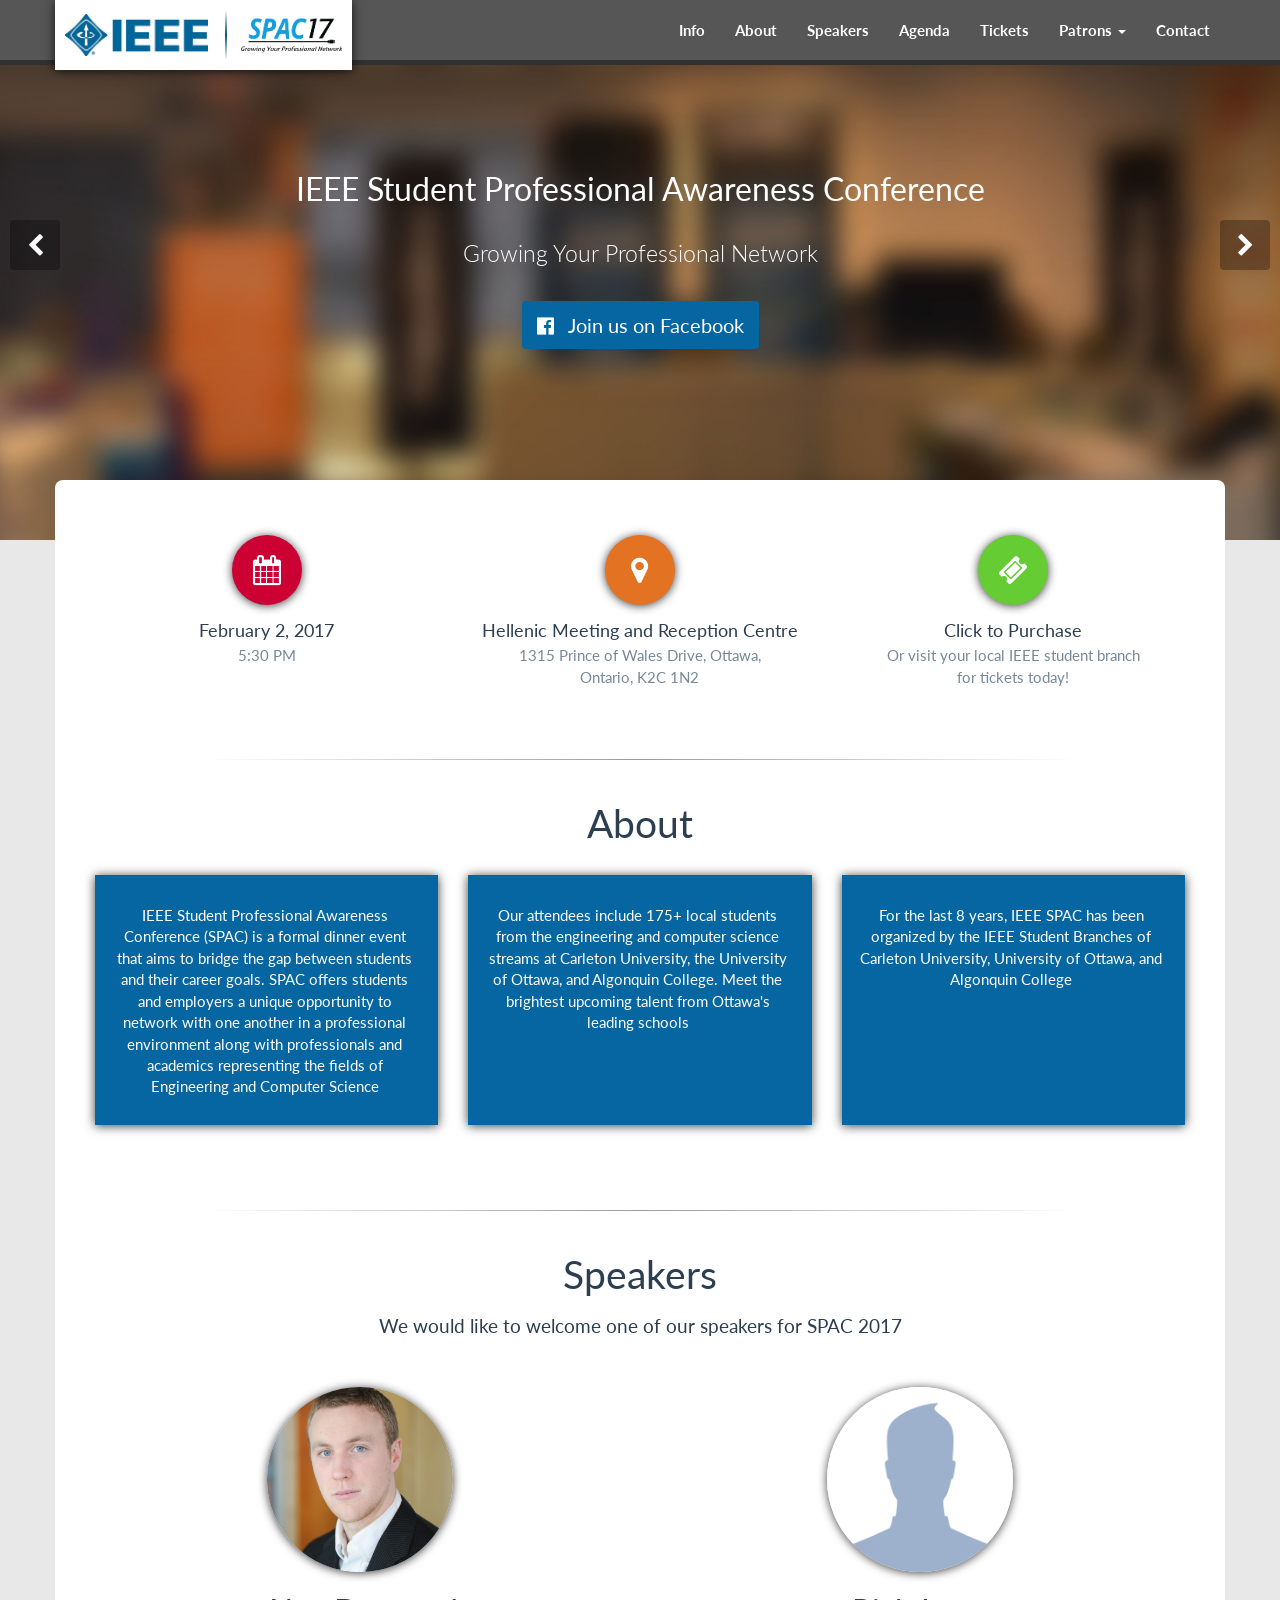
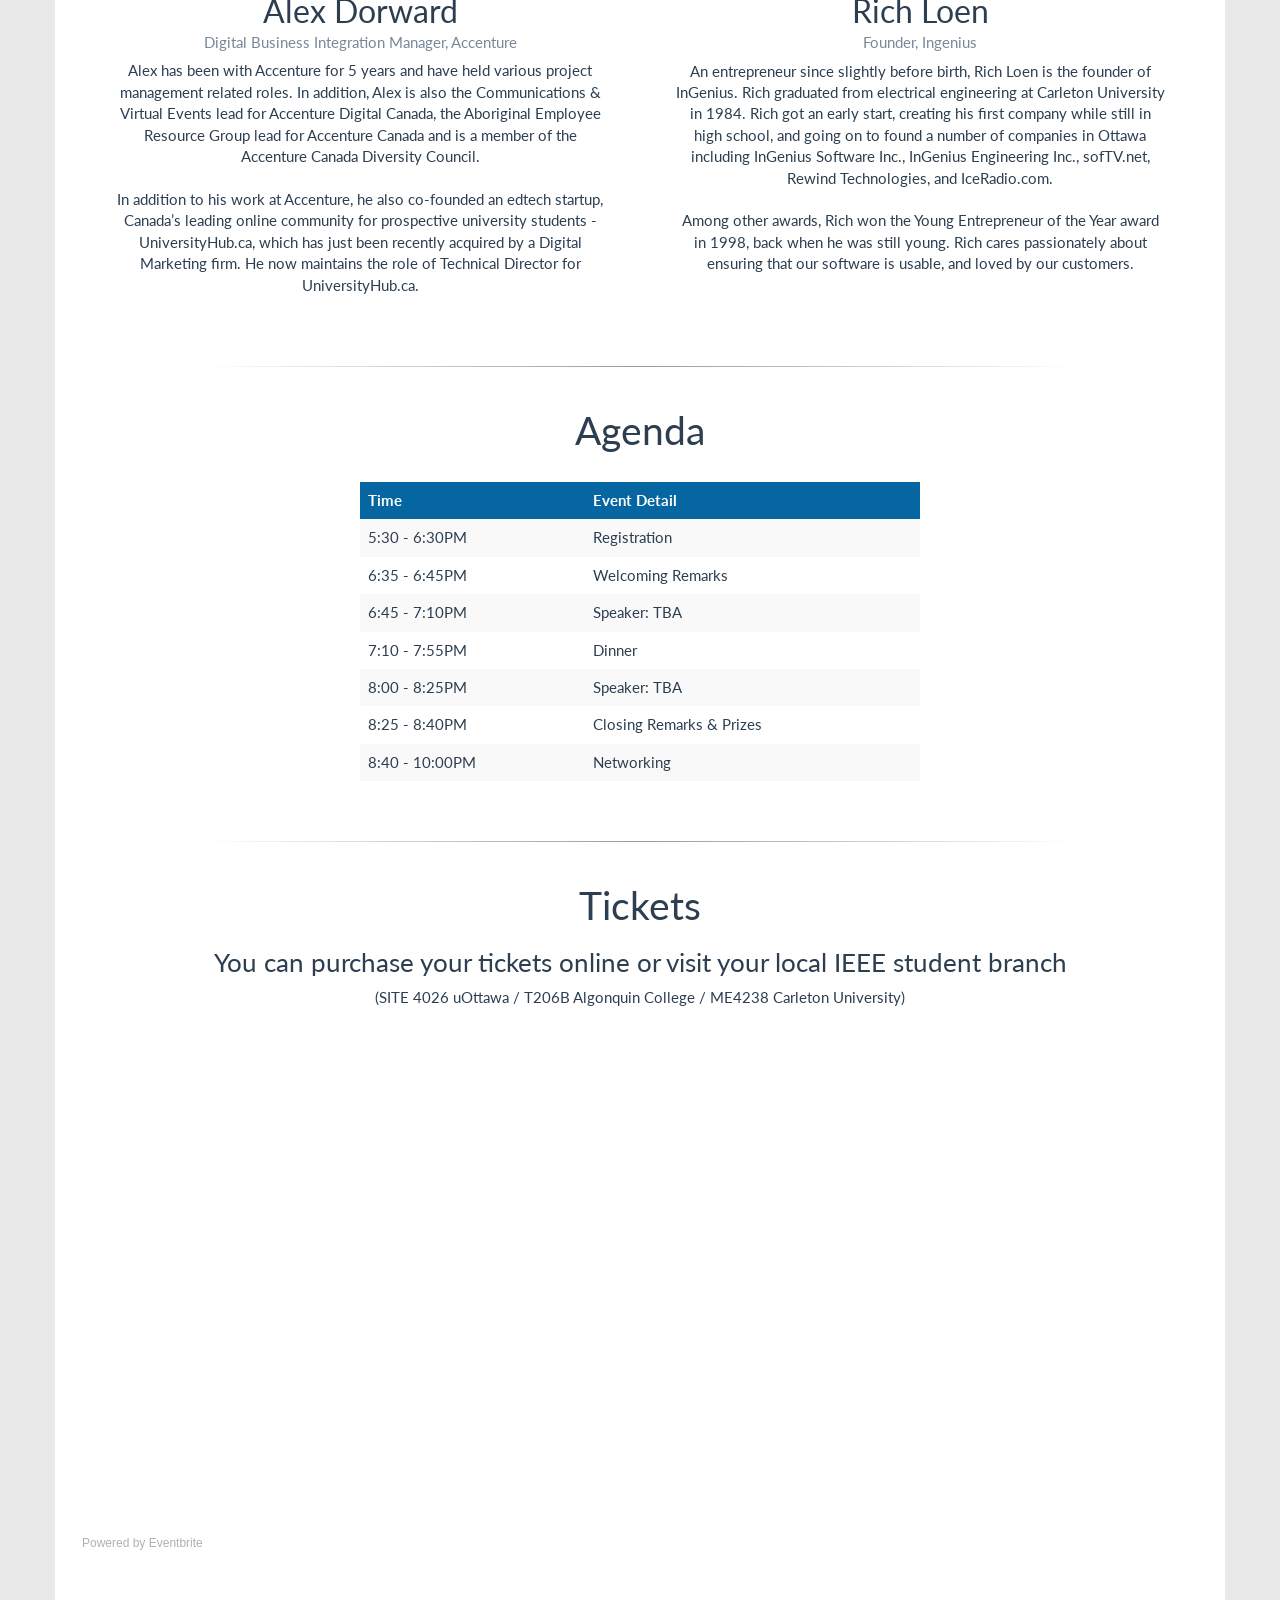
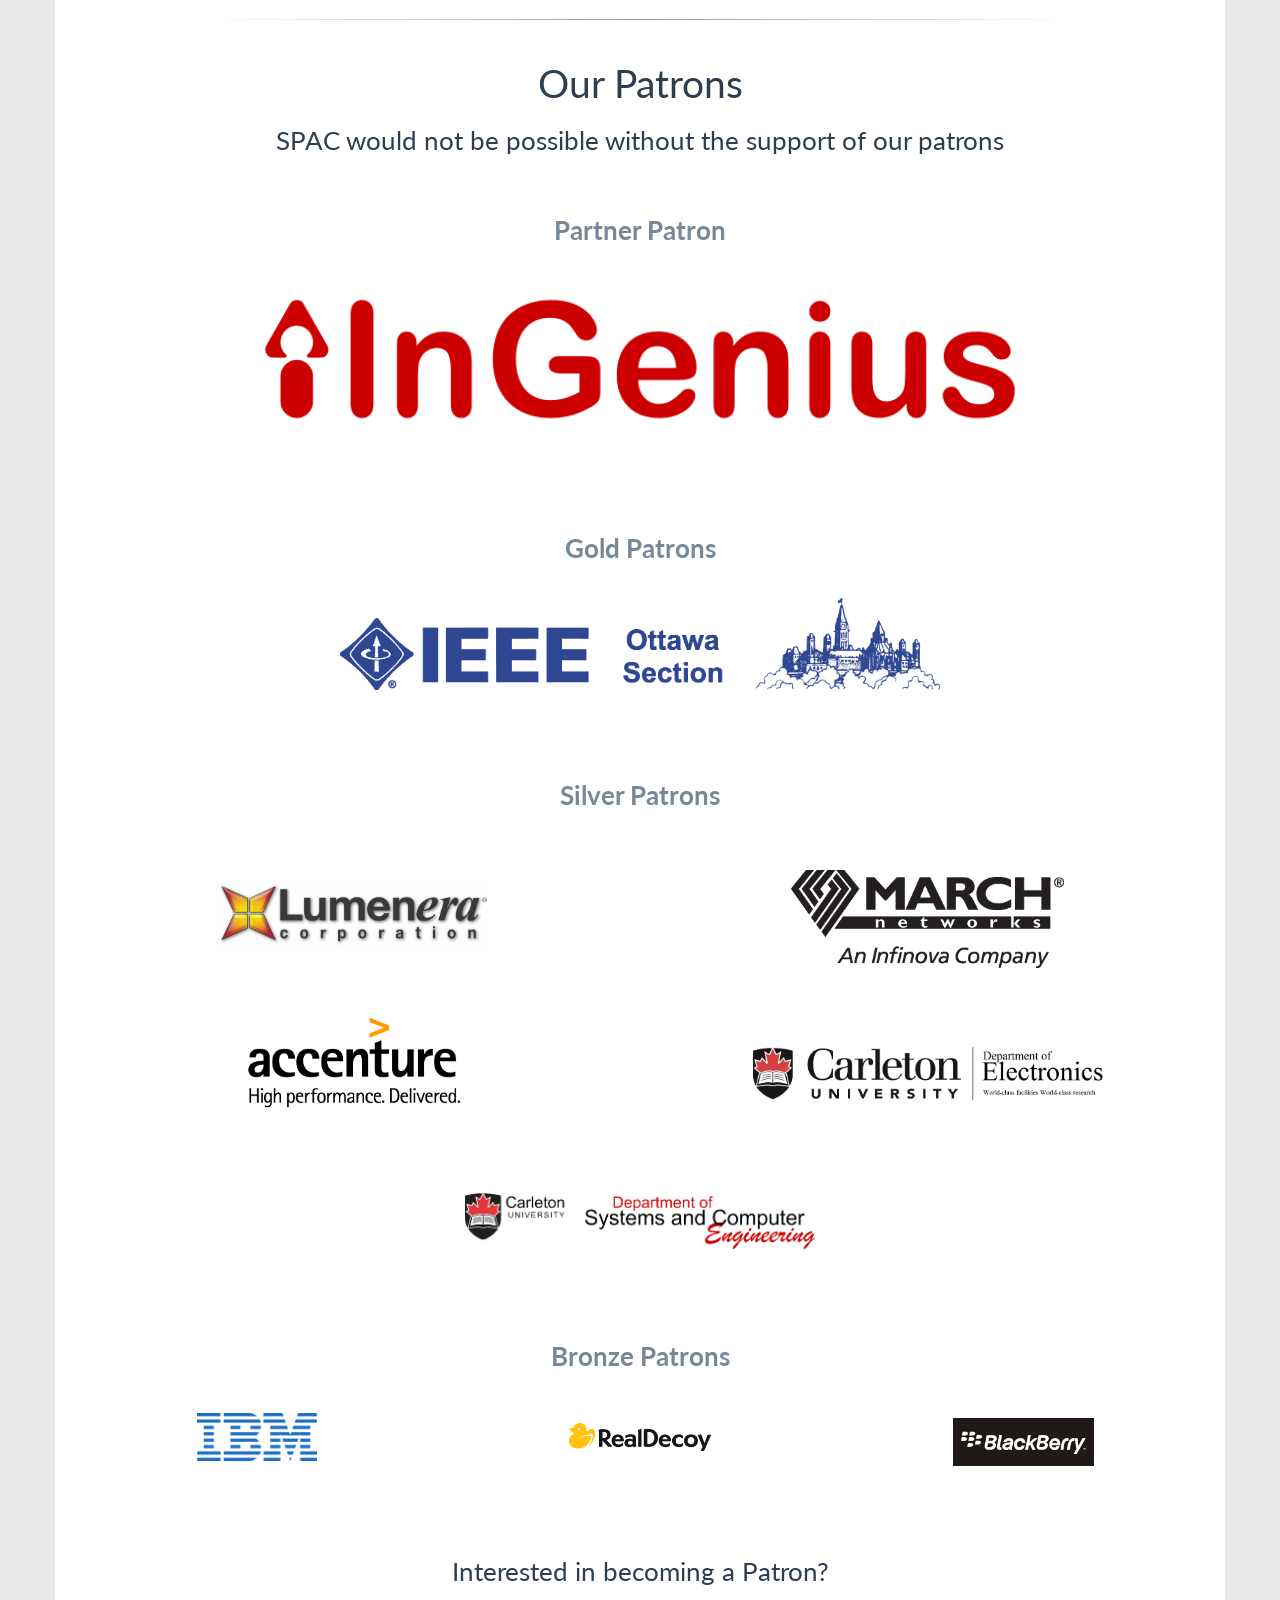
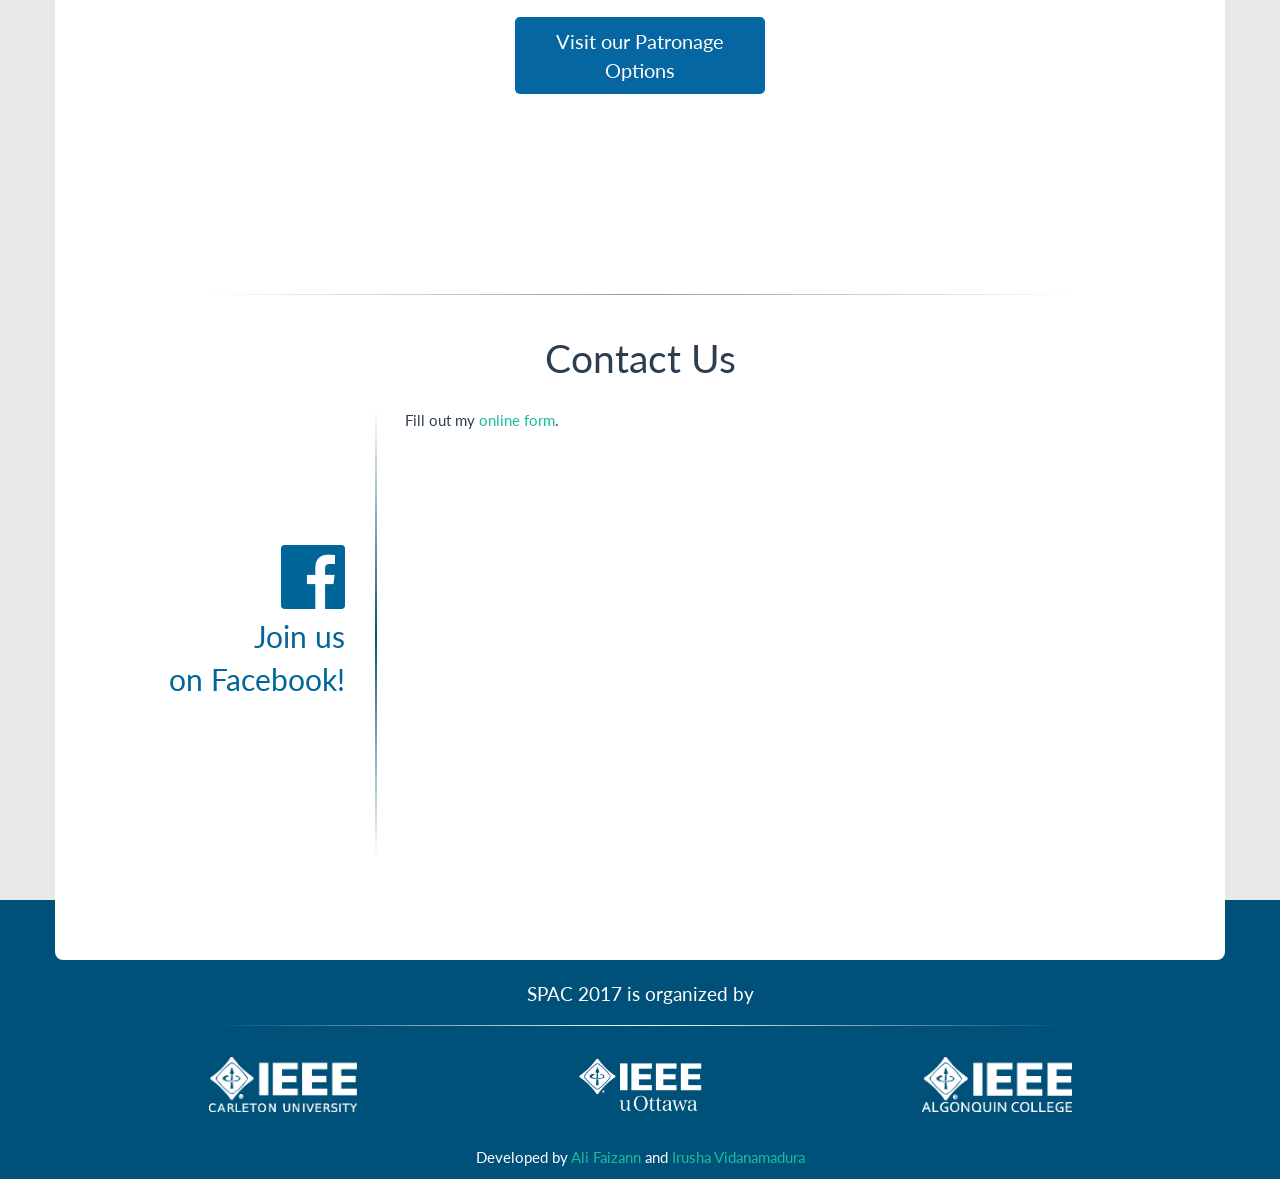
==== commit a9c0e5f0: "Added Ingenius Description" ====
--- a/index.html
+++ b/index.html
@@ -218,7 +218,16 @@
                     <h2>Rich Loen</h2>
                     <h4>Founder, Ingenius</h4>
                     <p>
-                        Description coming soon.
+                      An entrepreneur since slightly before birth, Rich Loen is the founder of InGenius.
+                      Rich graduated from electrical engineering at Carleton University in 1984. Rich got
+                      an early start, creating his first company while still in high school, and going on to
+                      found a number of companies in Ottawa including InGenius Software Inc., InGenius
+                      Engineering Inc., sofTV.net, Rewind Technologies, and IceRadio.com.
+                      <br><br>
+                      Among other awards, Rich won the Young Entrepreneur of the Year award in 1998, back when he
+                      was still young. Rich cares passionately about ensuring that our software is
+                      usable, and loved by our customers.
+
                     </p>
                 </div>
             </div>
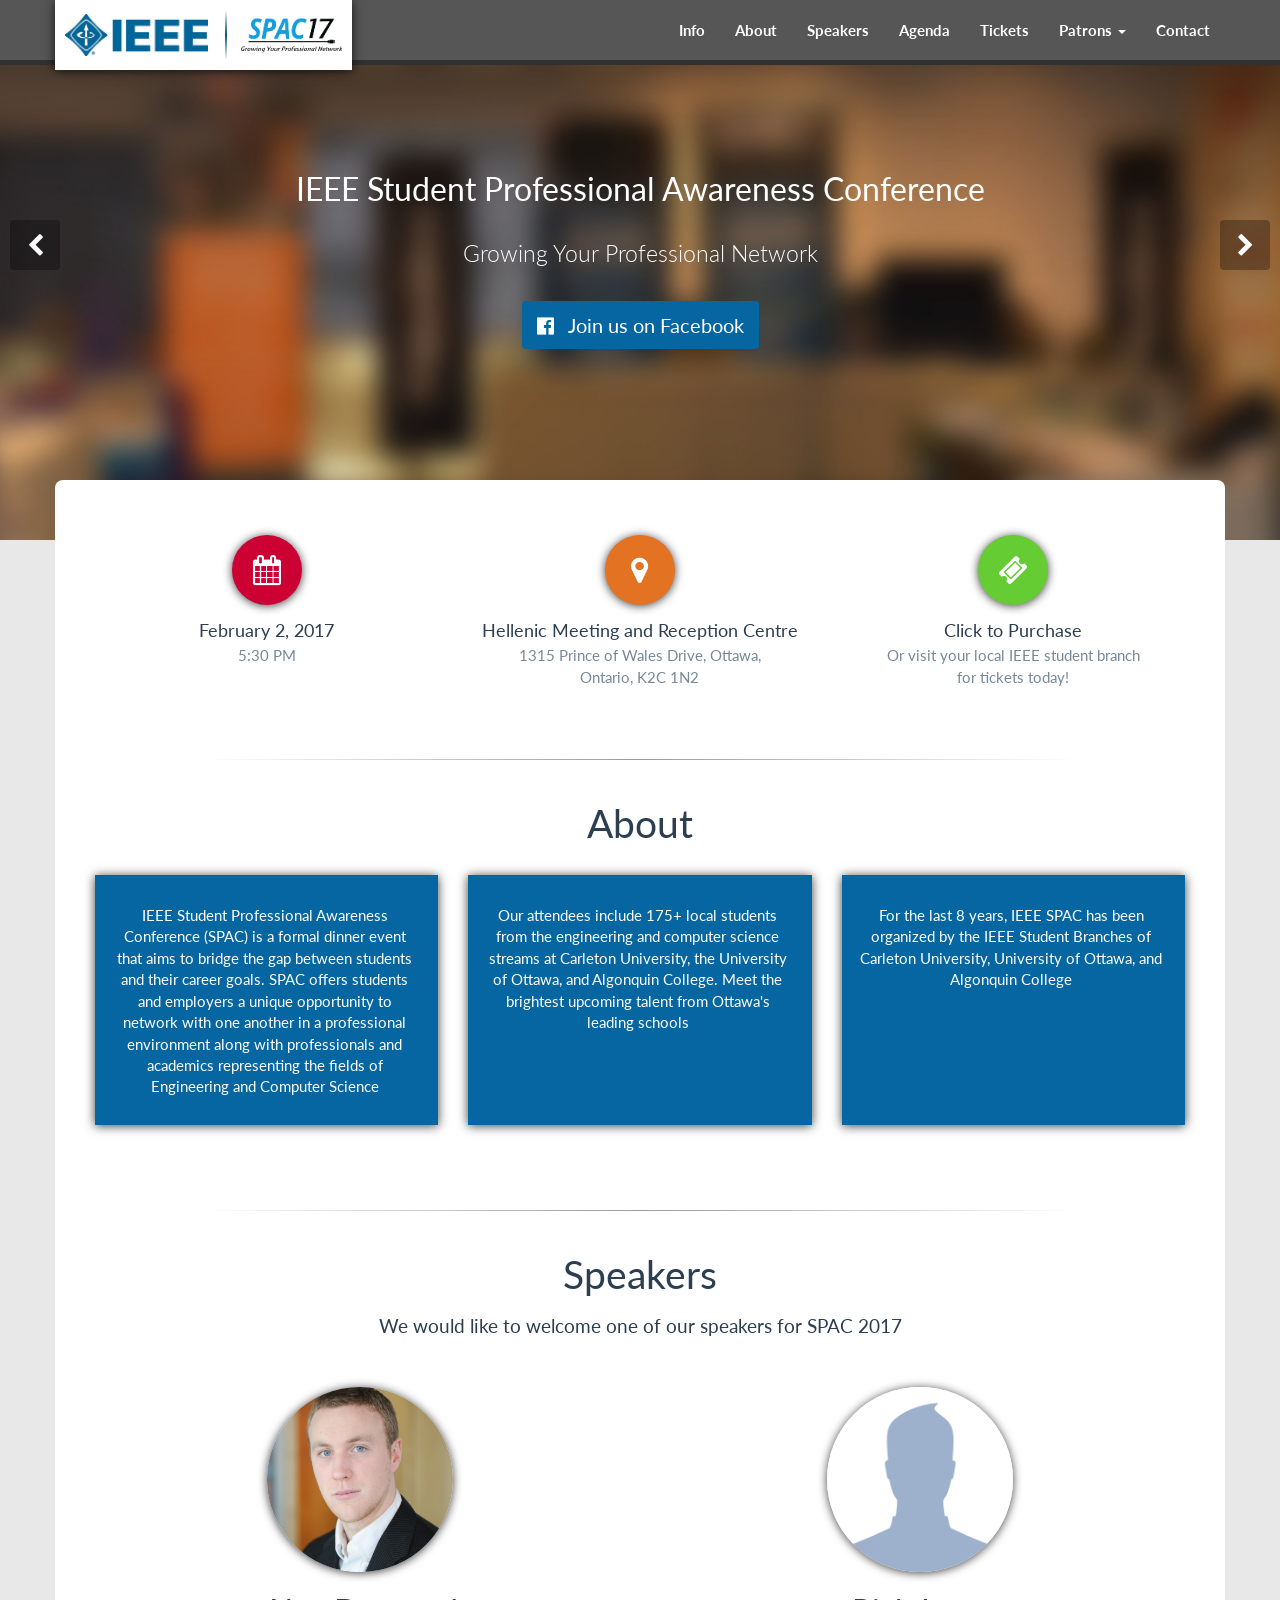
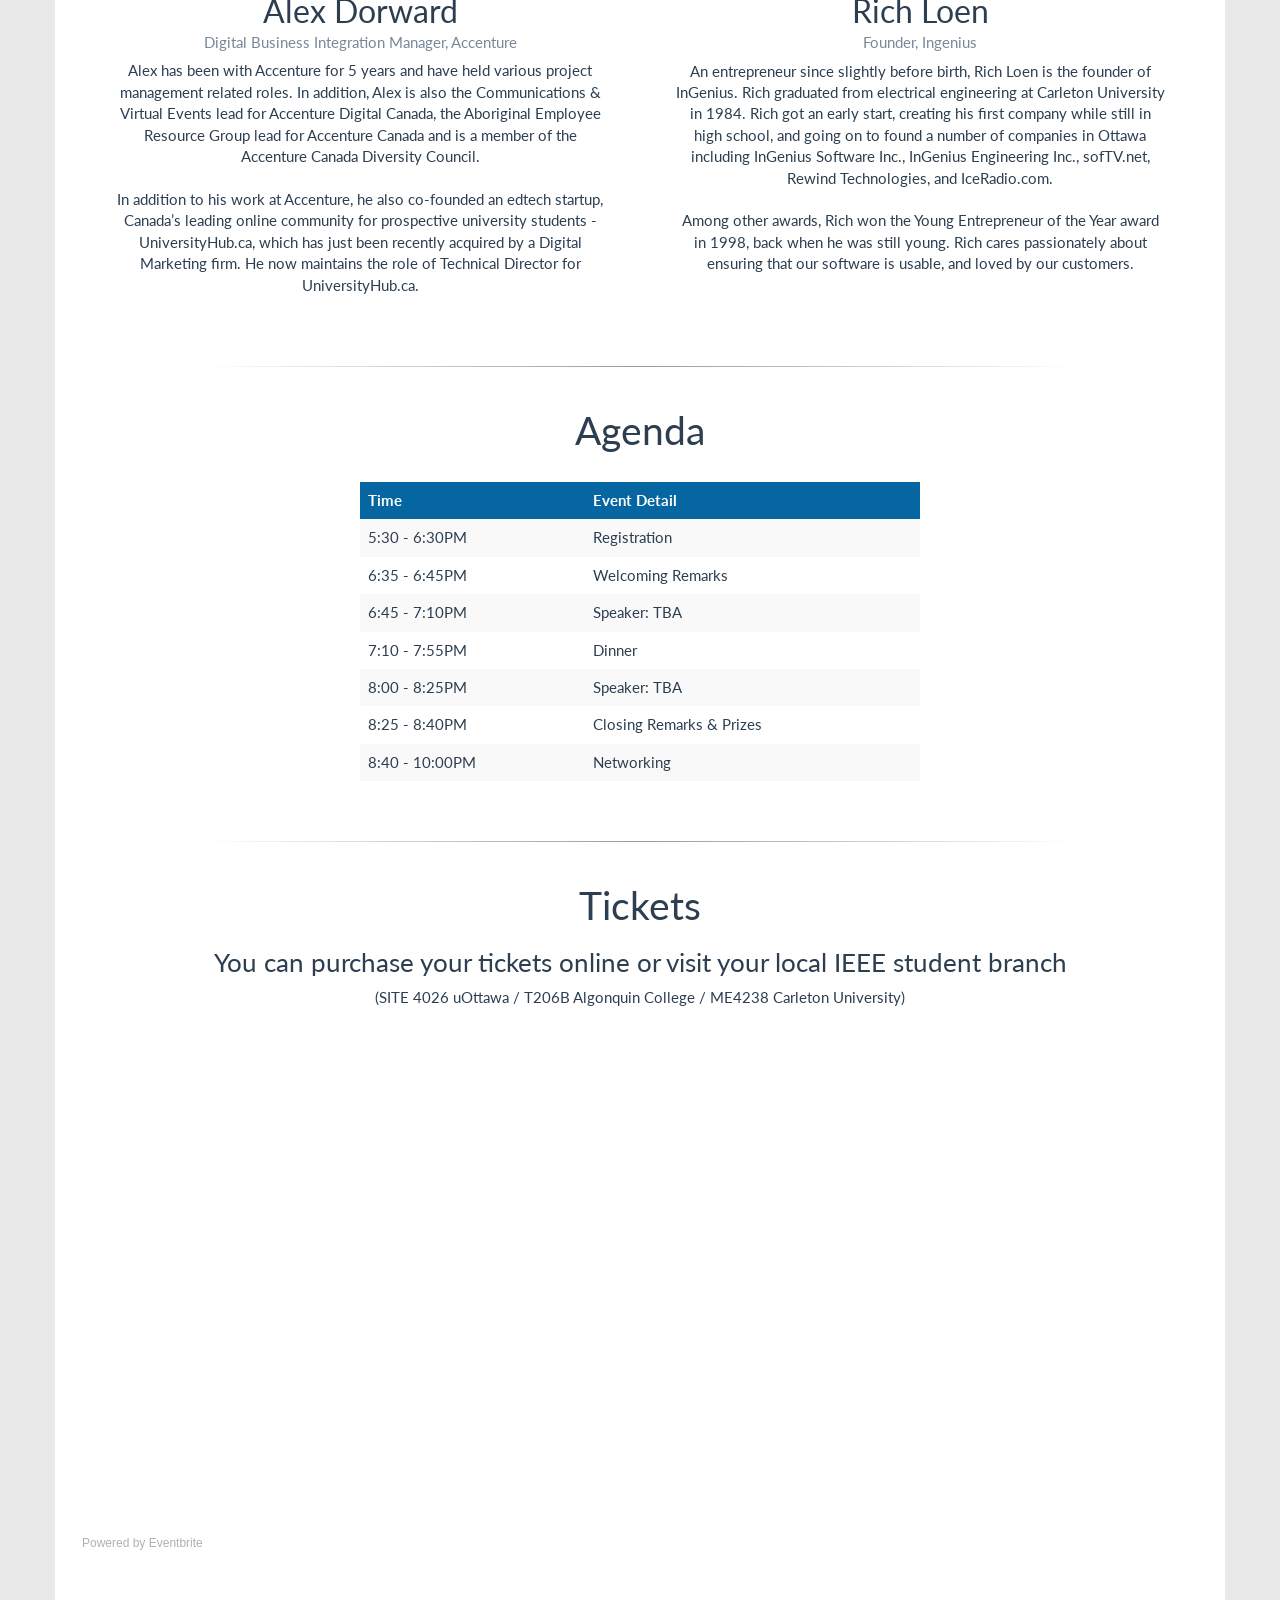
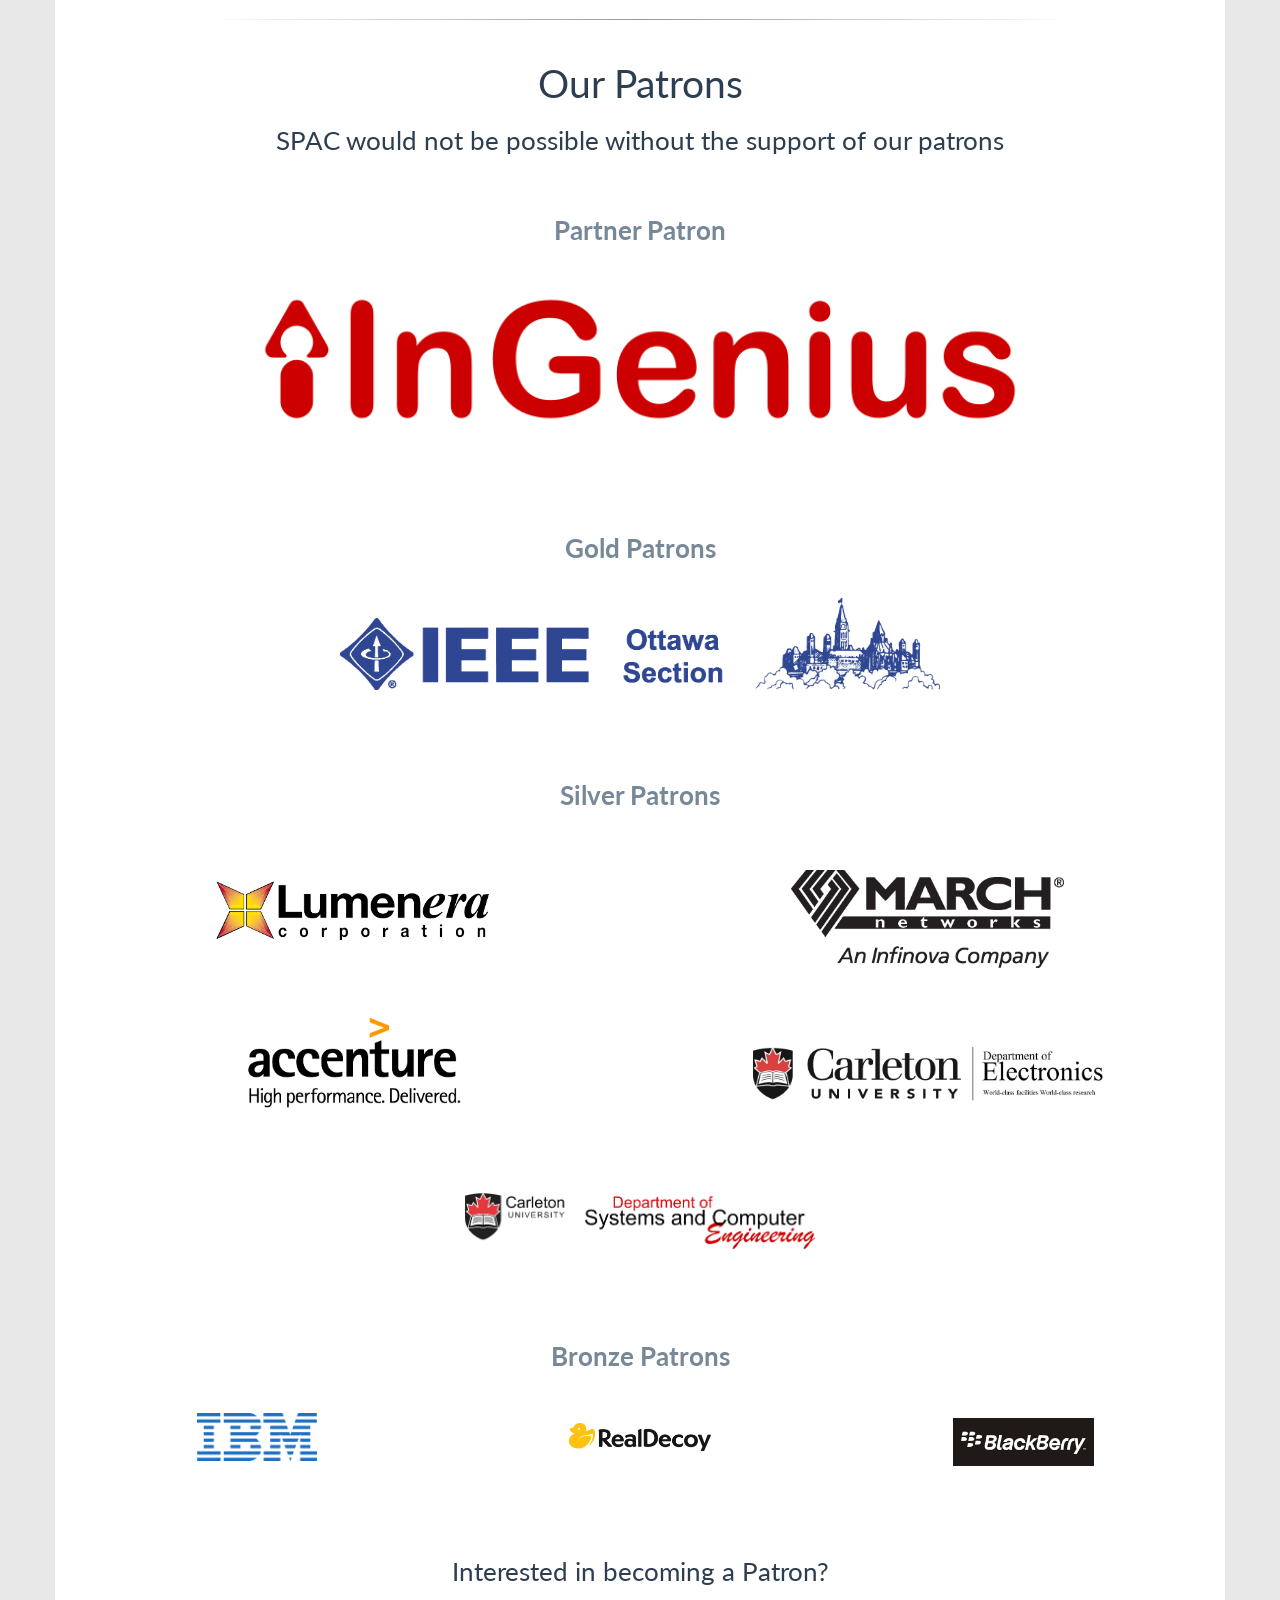
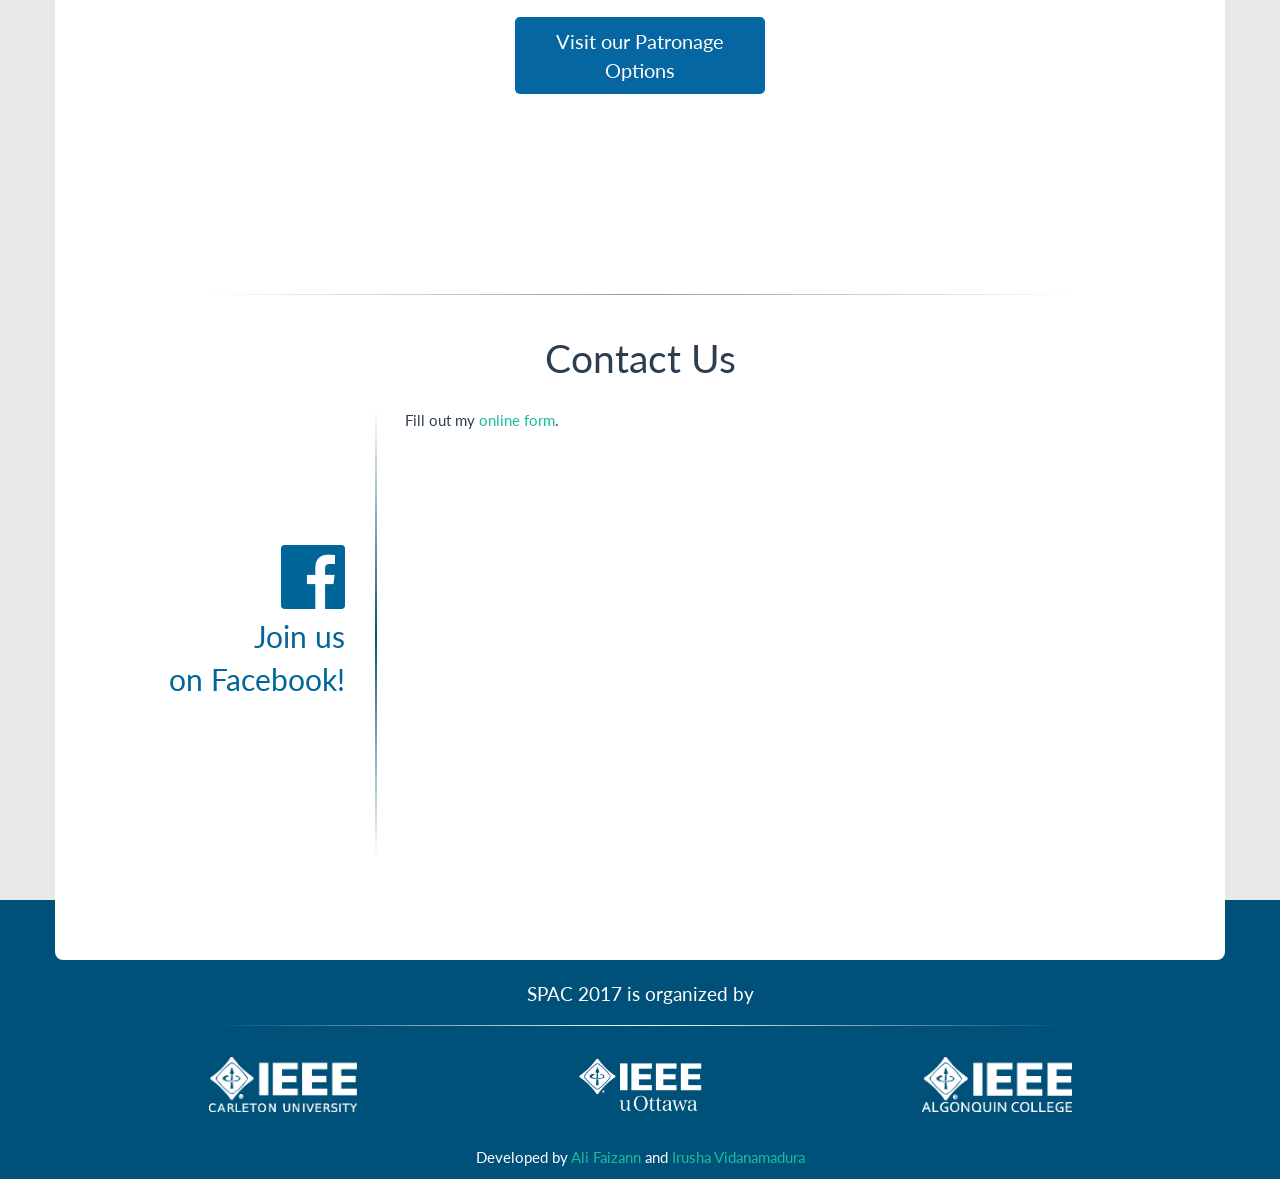
==== commit c165acf3: "Moved patrons to images folder. Used lower sized version of patron image." ====
--- a/index.html
+++ b/index.html
@@ -95,7 +95,7 @@
                         </div>
                     </div>
                 </div>
-                <div class="item">
+                <!-- <div class="item">
                     <div class="container header-message-pad main-message">
                         <div class="carousel-content ">
                             <h2 class="header-h2">Early-Bird Ticket Sales End Jan. 19</h2>
@@ -105,7 +105,7 @@
                             </div>
                         </div>
                     </div>
-                </div>
+                </div> -->
                 <div class="item">
                     <div class="container header-message-pad main-message">
                         <div class="carousel-content ">
@@ -122,7 +122,7 @@
                         <div class="carousel-content ">
                             <h2 class="header-h2">SPAC 2017 Official Partner Patron</h2>
                             <p class="lead">InGenius</p>
-                                <a href="http://www.ingenius.com/" target="_blank"><img src="./sponsors/partner-inGenius.png" id="ingenius-head-logo" alt="InGenius"></a>
+                                <a href="http://www.ingenius.com/" target="_blank"><img src="./images/patrons/partner-inGenius.png" id="ingenius-head-logo" alt="InGenius"></a>
                         </div>
                     </div>
                 </div>
@@ -197,7 +197,7 @@
                 <h1 class="text-center">Speakers</h1>
                 <h4 class="text-center">We would like to welcome one of our speakers for SPAC 2017</h4>
                 <div class="col-lg-6 col-md-6 col-sm-6 text-center speaker-box">
-                    <img class="shadow img-circle" src="./speaker/alex-d.jpg" alt="Alex Dorward"></img>
+                    <img class="shadow img-circle" src="./images/speakers/alex-d.jpg" alt="Alex Dorward"></img>
                     <h2>Alex Dorward</h2>
                     <h4>Digital Business Integration Manager, Accenture</h4>
                     <p>
@@ -214,7 +214,7 @@
                      </p>
                 </div>
                 <div class="col-lg-6 col-md-6 col-sm-6 text-center speaker-box">
-                    <img class="shadow img-circle" src="./speaker/unknown.png" alt="Rich Loen"></img>
+                    <img class="shadow img-circle" src="./images/speakers/unknown.png" alt="Rich Loen"></img>
                     <h2>Rich Loen</h2>
                     <h4>Founder, Ingenius</h4>
                     <p>
@@ -304,7 +304,7 @@
                     <div class="row patrons-row partner">
                         <h3 class="text-center">Partner Patron</h3>
                         <div class="col-lg-12 text-center ed">
-                            <a href="http://www.ingenius.com/" target="_blank"><img src="./sponsors/partner-inGenius.png" id="ingenius-sponsor" alt="InGenius"></a>
+                            <a href="http://www.ingenius.com/" target="_blank"><img src="./images/patrons/partner-inGenius.png" id="ingenius-sponsor" alt="InGenius"></a>
                         </div>
                     </div>
                 </div>
@@ -312,7 +312,7 @@
                     <div class="row patrons-row gold ">
                         <h3 class="text-center">Gold Patrons</h3>
                         <div class="col-lg-12 text-center">
-                            <a href="http://www.ieeeottawa.ca/" target="_blank"><img src="./sponsors/silver-ieee-ottawa-section.png" id="ieee-ottawa-section-sponsor" alt="IEEE Ottawa Section"></a>
+                            <a href="http://www.ieeeottawa.ca/" target="_blank"><img src="./images/patrons/silver-ieee-ottawa-section.png" id="ieee-ottawa-section-sponsor" alt="IEEE Ottawa Section"></a>
                         </div>
                     </div>
                 </div>
@@ -320,23 +320,23 @@
                     <div class="row patrons-row silver">
                         <h3 class="text-center">Silver Patrons</h3>
                         <div class="col-lg-6 text-center">
-                            <a href="https://www.lumenera.com/" target="_blank"><img src="./sponsors/silver-lumenera.jpg" id="lumenera-sponsor" alt="Lumenera"></a>
+                            <a href="https://www.lumenera.com/" target="_blank"><img src="./images/patrons/silver-lumenera.png" id="lumenera-sponsor" alt="Lumenera"></a>
                         </div>
                         <div class="col-lg-6 text-center">
-                            <a href="https://www.marchnetworks.com/" target="_blank"><img src="./sponsors/silver-marchNetworks.png" id="march-networks-sponsor" alt="March Networks"></a>
+                            <a href="https://www.marchnetworks.com/" target="_blank"><img src="./images/patrons/silver-marchNetworks.png" id="march-networks-sponsor" alt="March Networks"></a>
                         </div>
                     </div>
                     <div class="row patrons-row silver">
                         <div class="col-lg-6 text-center">
-                            <a href="https://www.accenture.com/" target="_blank"><img src="./sponsors/silver-accenture.png" id="accenture-sponsor" alt="Accenture"></a>
+                            <a href="https://www.accenture.com/" target="_blank"><img src="./images/patrons/silver-accenture.png" id="accenture-sponsor" alt="Accenture"></a>
                         </div>
                         <div class="col-lg-6 text-center">
-                            <a href="https://www.doe.carleton.ca/" target="_blank"><img src="./sponsors/silver-carleton-doe.jpg" id="carleton-doe-sponsor" alt="Carleton Department of Electronics"></a>
+                            <a href="https://www.doe.carleton.ca/" target="_blank"><img src="./images/patrons/silver-carleton-doe.jpg" id="carleton-doe-sponsor" alt="Carleton Department of Electronics"></a>
                         </div>
                     </div>
                     <div class="row patrons-row silver">
                         <div class="col-lg-12 text-center">
-                            <a href="http://carleton.ca/sce/" target="_blank"><img src="./sponsors/silver-carleton-sce.png" id="carleton-sce-sponsor" alt="Carleton Department of Systems and Computer Engineering"></a>
+                            <a href="http://carleton.ca/sce/" target="_blank"><img src="./images/patrons/silver-carleton-sce.png" id="carleton-sce-sponsor" alt="Carleton Department of Systems and Computer Engineering"></a>
                         </div>
                     </div>
                 </div>
@@ -346,13 +346,13 @@
                         <h3 class="text-center">Bronze Patrons</h3>
                         <br>
                         <div class="col-lg-4 text-center">
-                             <a href="http://www.ibm.com/ca-en/" target="_blank"><img src="./sponsors/bronze-ibm.png" id="ibm-sponsor" alt="IBM"></a>
+                             <a href="http://www.ibm.com/ca-en/" target="_blank"><img src="./images/patrons/bronze-ibm.png" id="ibm-sponsor" alt="IBM"></a>
                         </div>
                         <div class="col-lg-4 text-center">
-                             <a href="https://www.realdecoy.com/" target="_blank"><img src="./sponsors/bronze-realDecoy.jpg" id="real-decoy-sponsor" alt="RealDecoy"></a>
+                             <a href="https://www.realdecoy.com/" target="_blank"><img src="./images/patrons/bronze-realDecoy.jpg" id="real-decoy-sponsor" alt="RealDecoy"></a>
                         </div>
                         <div class="col-lg-4 text-center">
-                             <a href="http://ca.blackberry.com/home.html" target="_blank"><img src="./sponsors/bronze-blackberry.jpg" id="blackberry-sponsor" alt="BlackBerry"></a>
+                             <a href="http://ca.blackberry.com/home.html" target="_blank"><img src="./images/patrons/bronze-blackberry.jpg" id="blackberry-sponsor" alt="BlackBerry"></a>
                         </div>
                     </div>
                 </div>
@@ -528,7 +528,7 @@
                                   <h4>Patronage Includes</h4>
                                   <ul class="text-center">
                                       <li>Six (6) complimentary conference registrations</li>
-                                      <li>One (1) Display tables in networking area</li>
+                                      <li>One (1) Display table in networking area</li>
                                       <li>Space for banner in networking area</li>
                                       <li>Small-sized logo on website and booklet</li>
                                       <li>Group display of logo on slide-show during the event</li>
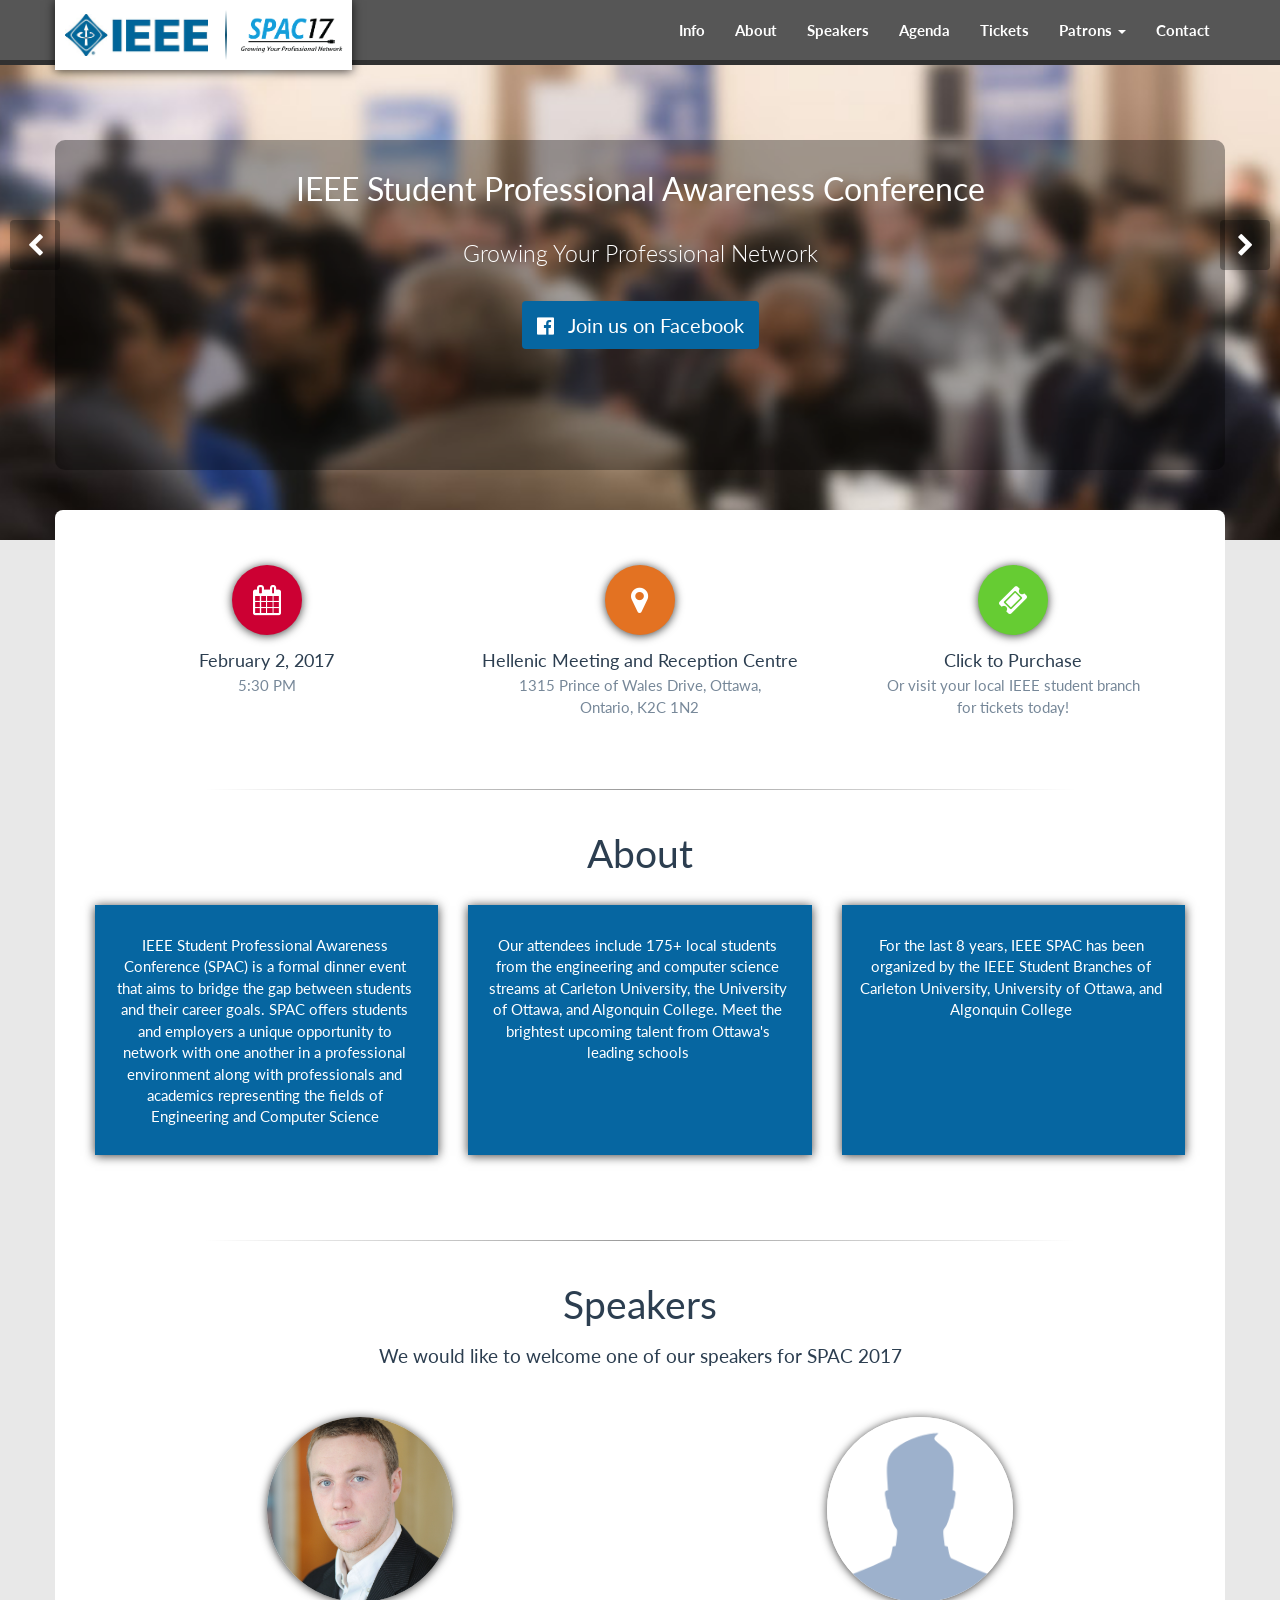
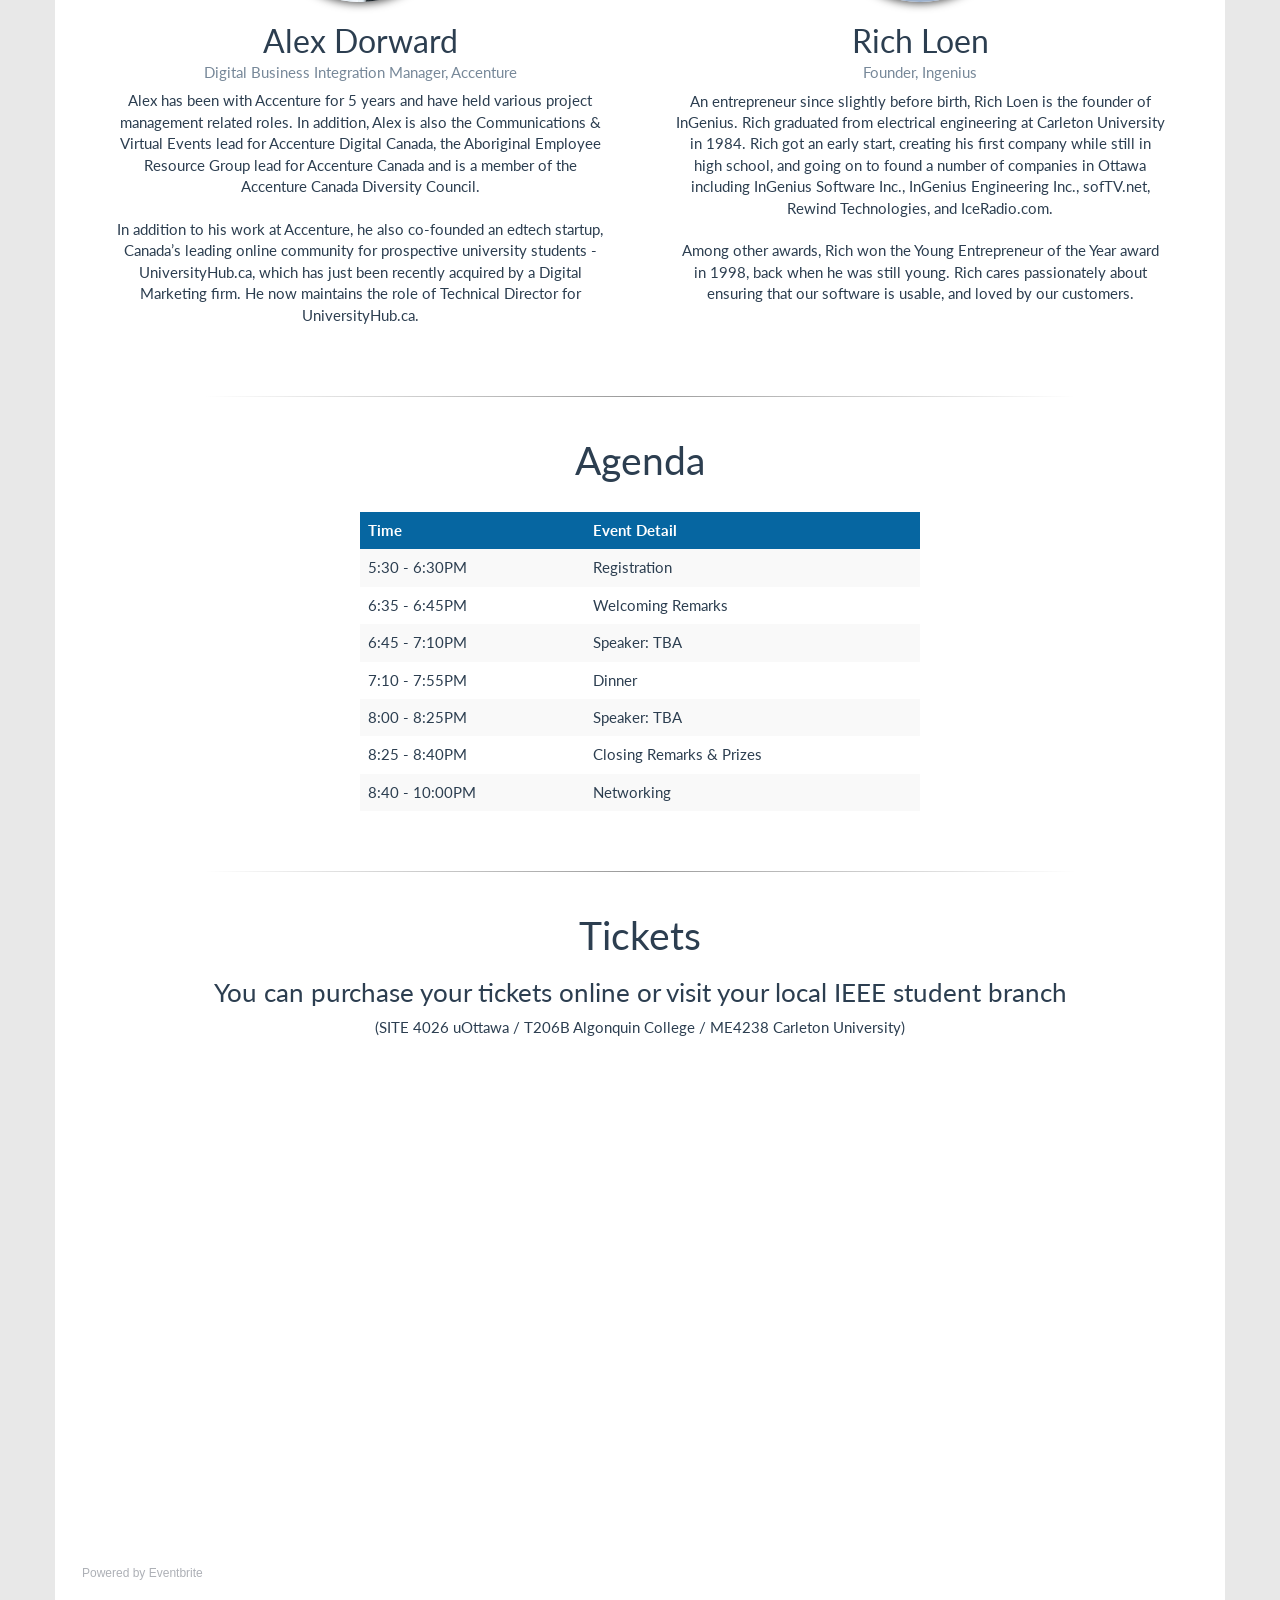
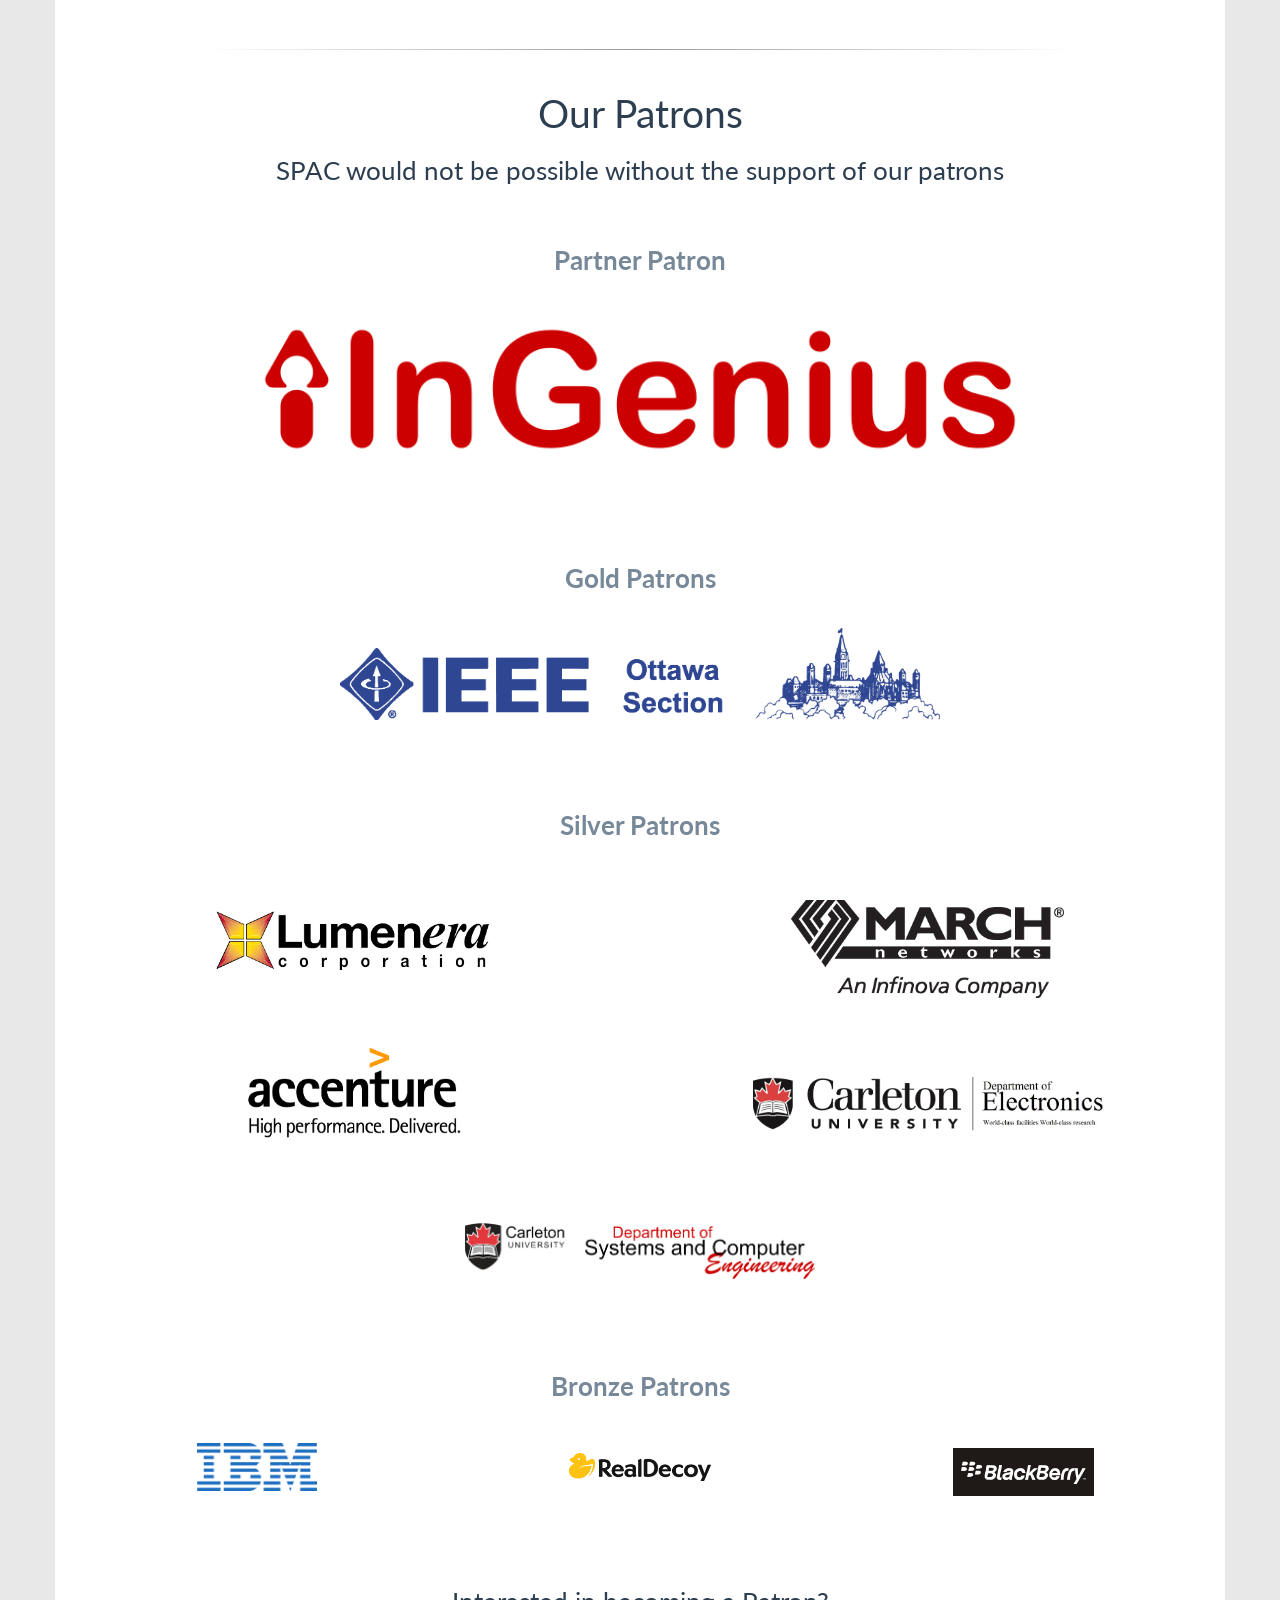
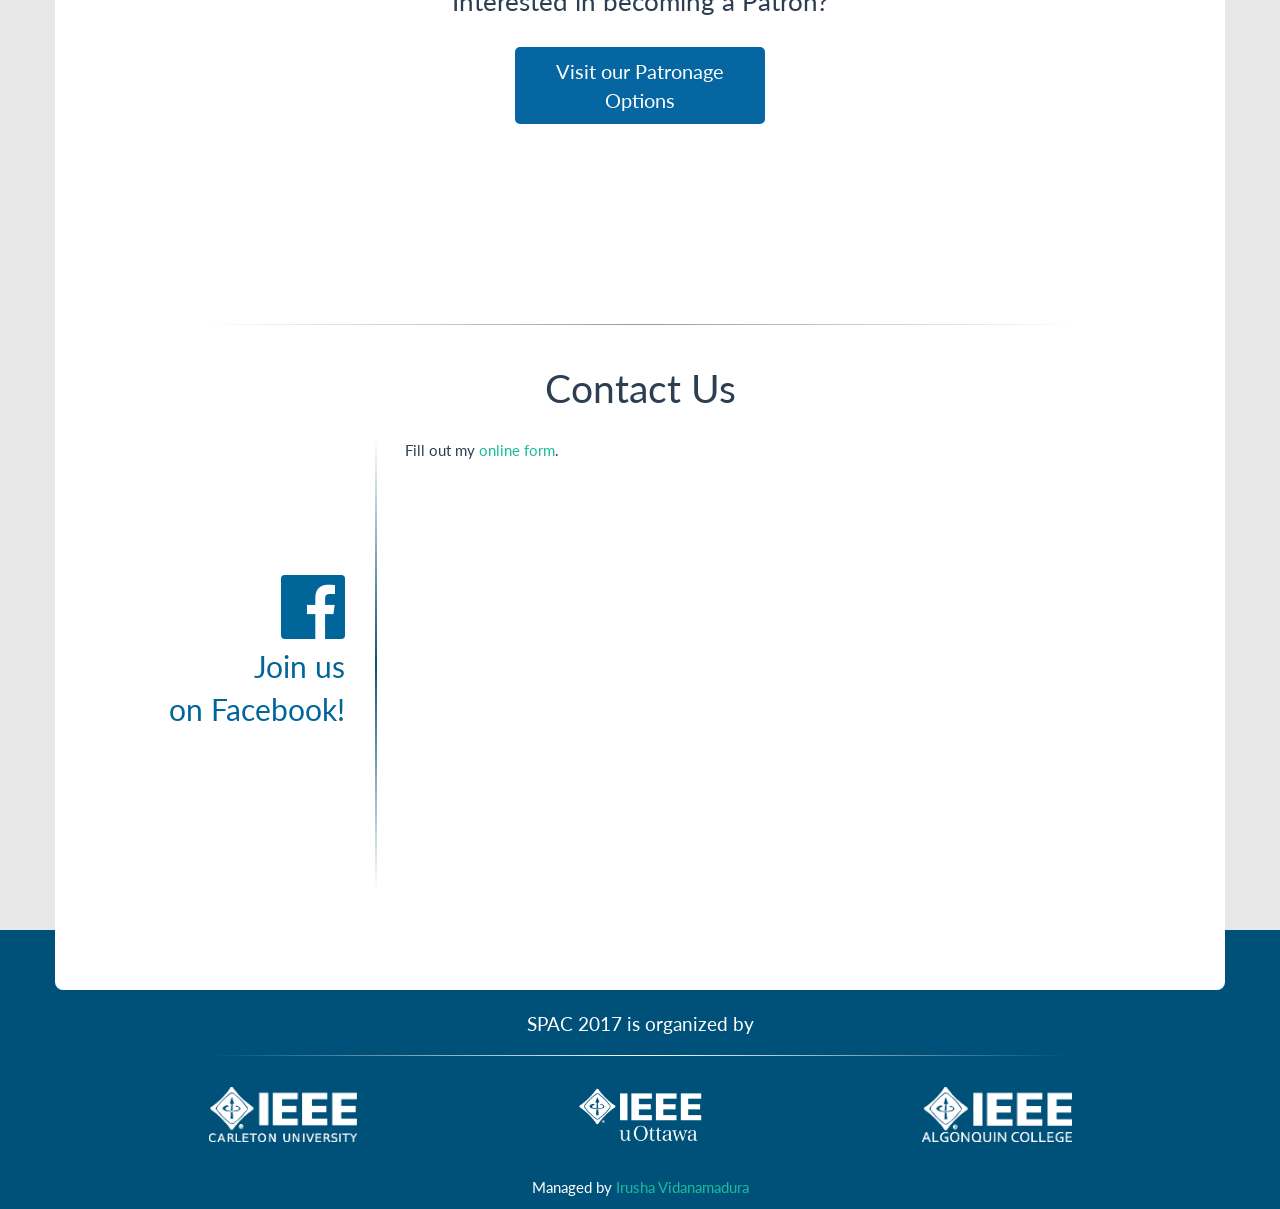
==== commit 5d7b640b: "Changed header image + fixed ieeecarleton.ca link" ====
--- a/index.html
+++ b/index.html
@@ -408,7 +408,7 @@
                     <h4 class="text-center">SPAC 2017 is organized by</h4>
                     <hr></hr>
                     <div class="col-lg-4">
-                        <a href="http://ieee.carleton.ca/" target="_blank"><img class="block-center contact_icons" src="images/logos/IEEE_Carleton.png" alt="IEEE Carleton"></img></a>
+                        <a href="http://ieeecarleton.ca/" target="_blank"><img class="block-center contact_icons" src="images/logos/IEEE_Carleton.png" alt="IEEE Carleton"></img></a>
                     </div>
                     <div class="col-lg-4">
                         <a href="http://www.ieeeuottawa.ca/" target="_blank"><img class="block-center contact_icons" src="images/logos/IEEE_uOttawa.png" alt="IEEE UOttawa"></img></a>
@@ -418,7 +418,7 @@
                     </div>
                 </div>
                 <div class="row footer-message">
-                    <p>Developed by <a href="http://alifaizan.github.io">Ali Faizann</a> and <a href="http://irushavm.github.io">Irusha Vidanamadura</a></p>
+                    <p>Managed by <a href="http://irushavm.github.io">Irusha Vidanamadura</a></p>
                 </div>
             </div>
         </footer>
--- a/css/style.css
+++ b/css/style.css
@@ -78,7 +78,7 @@
      padding-top:80px;
 }
 .body-box{
-    margin-top: -60px;
+    margin-top: -30px;
     position: relative;
     z-index: 5;
     background-color: #fff;
@@ -532,7 +532,7 @@
 /*==========================header==============================*/
 
 #main-slider {
-  background: url("../images/header/header4.jpg") ;
+  background: url("../images/header/2017-main-header.jpg") ;
   background-attachment: fixed;
   background-size: cover;
   background-position: 50% 50%;
@@ -626,6 +626,12 @@
     overflow: visible;
 }
 
+.carousel-inner div.item div.container.header-message-pad.main-message {
+    background-color: rgba(0,0,0,0.35);
+    height: 330px;
+    border-radius: 10px;
+}
+
 #ingenius-head-logo{
     background-color: rgba(0, 0, 0, 0.3);
     padding: 10px;
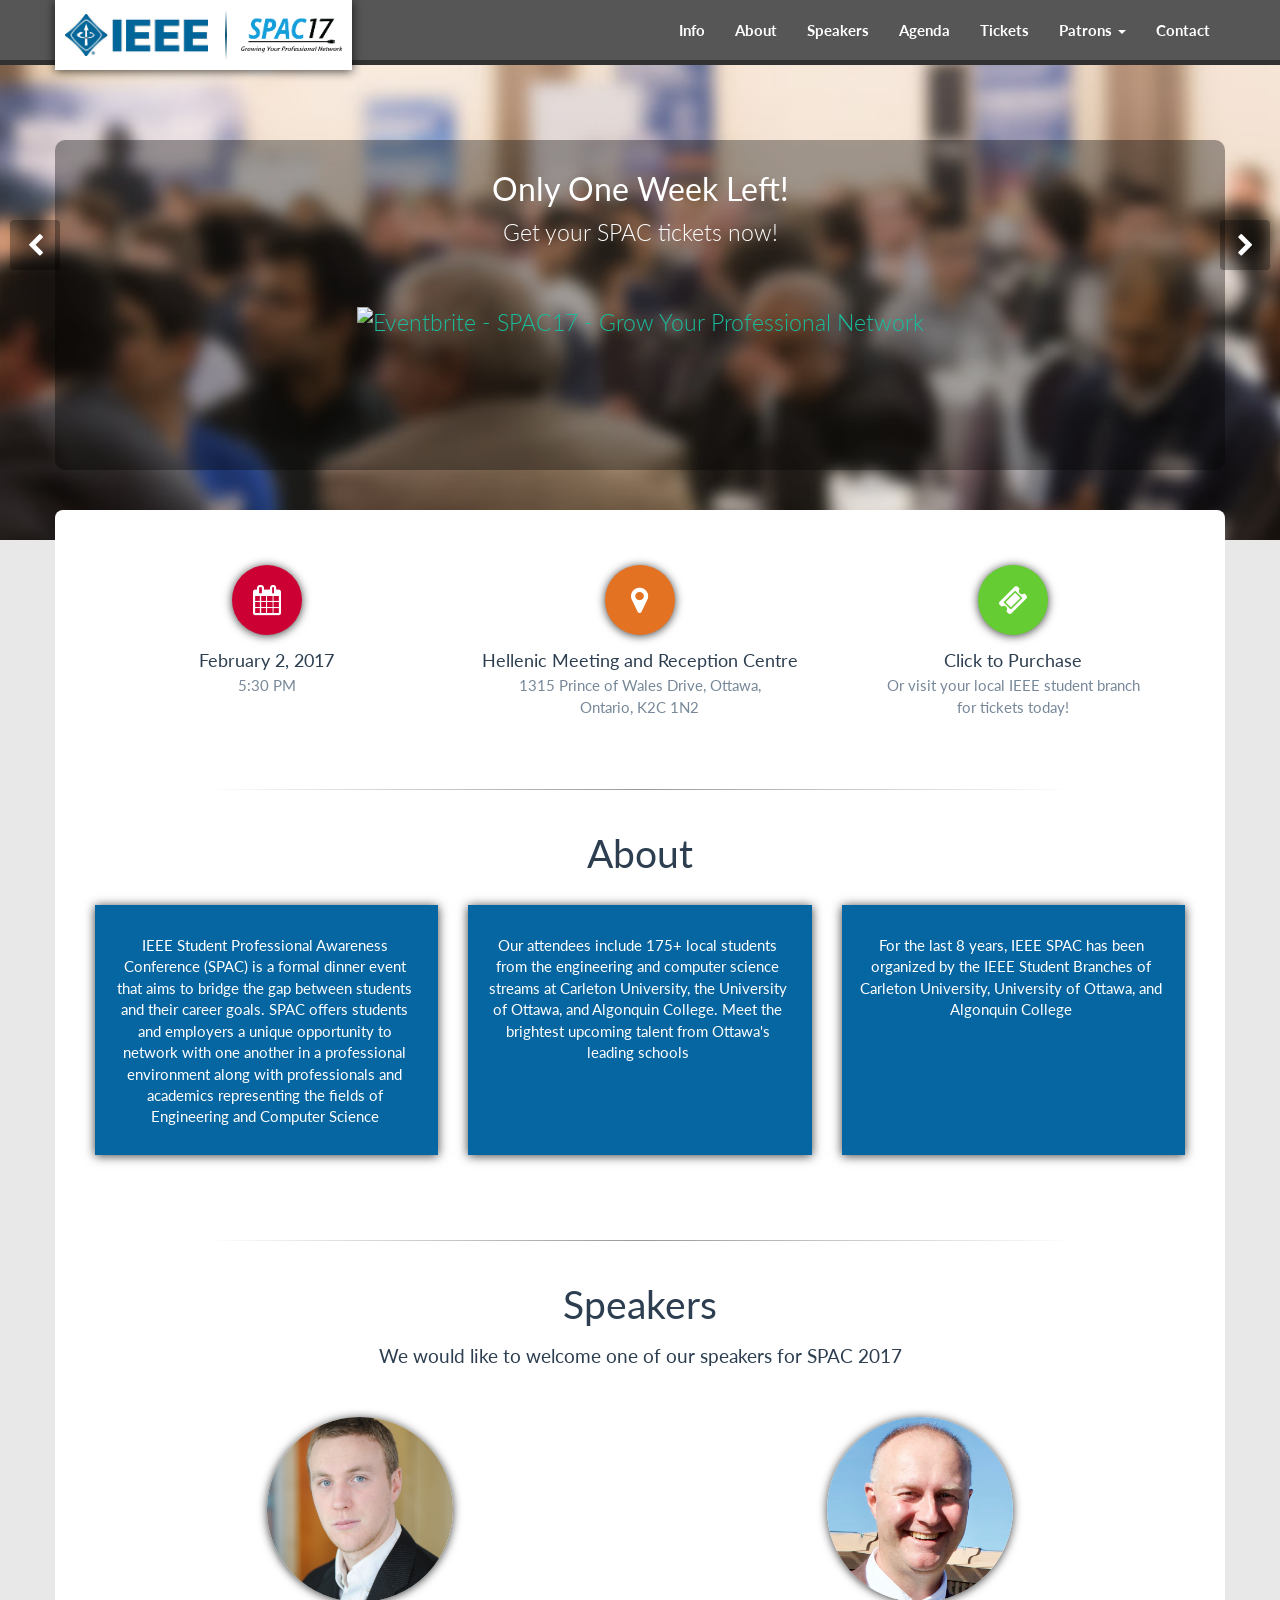
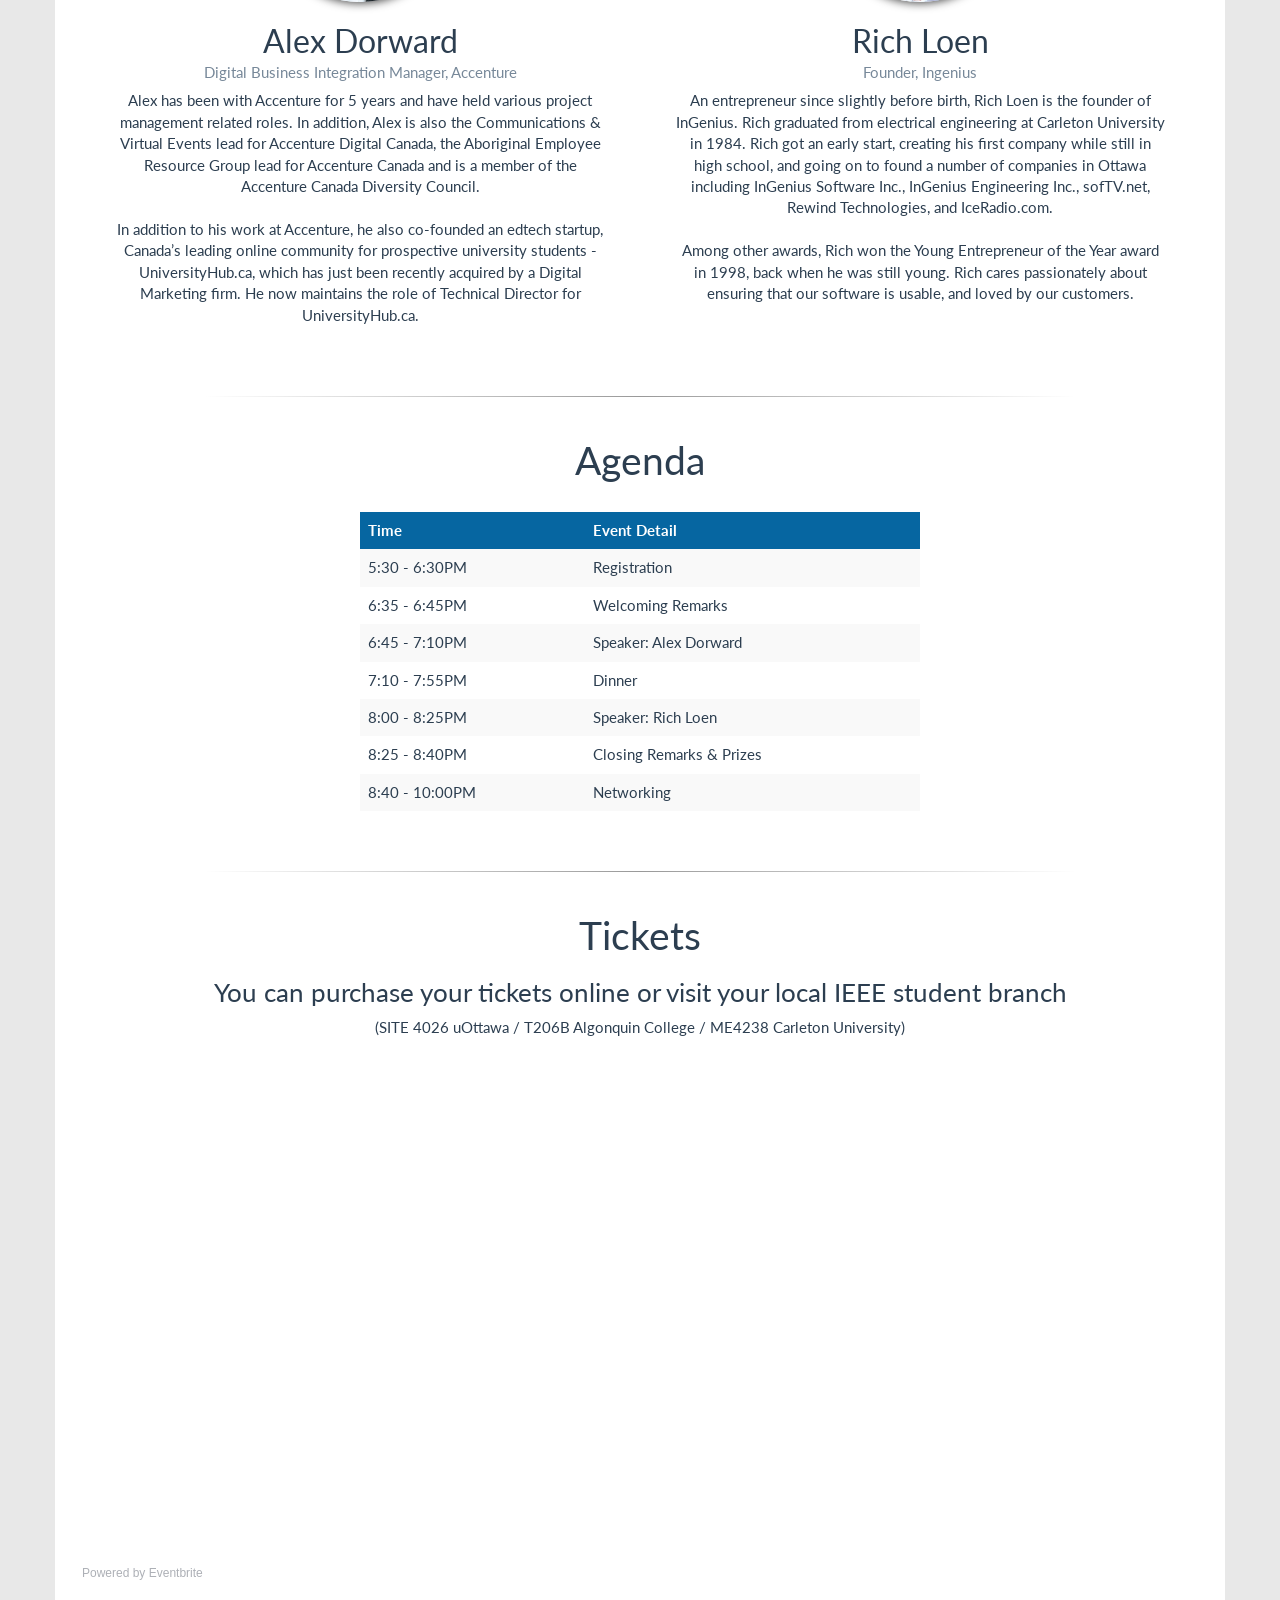
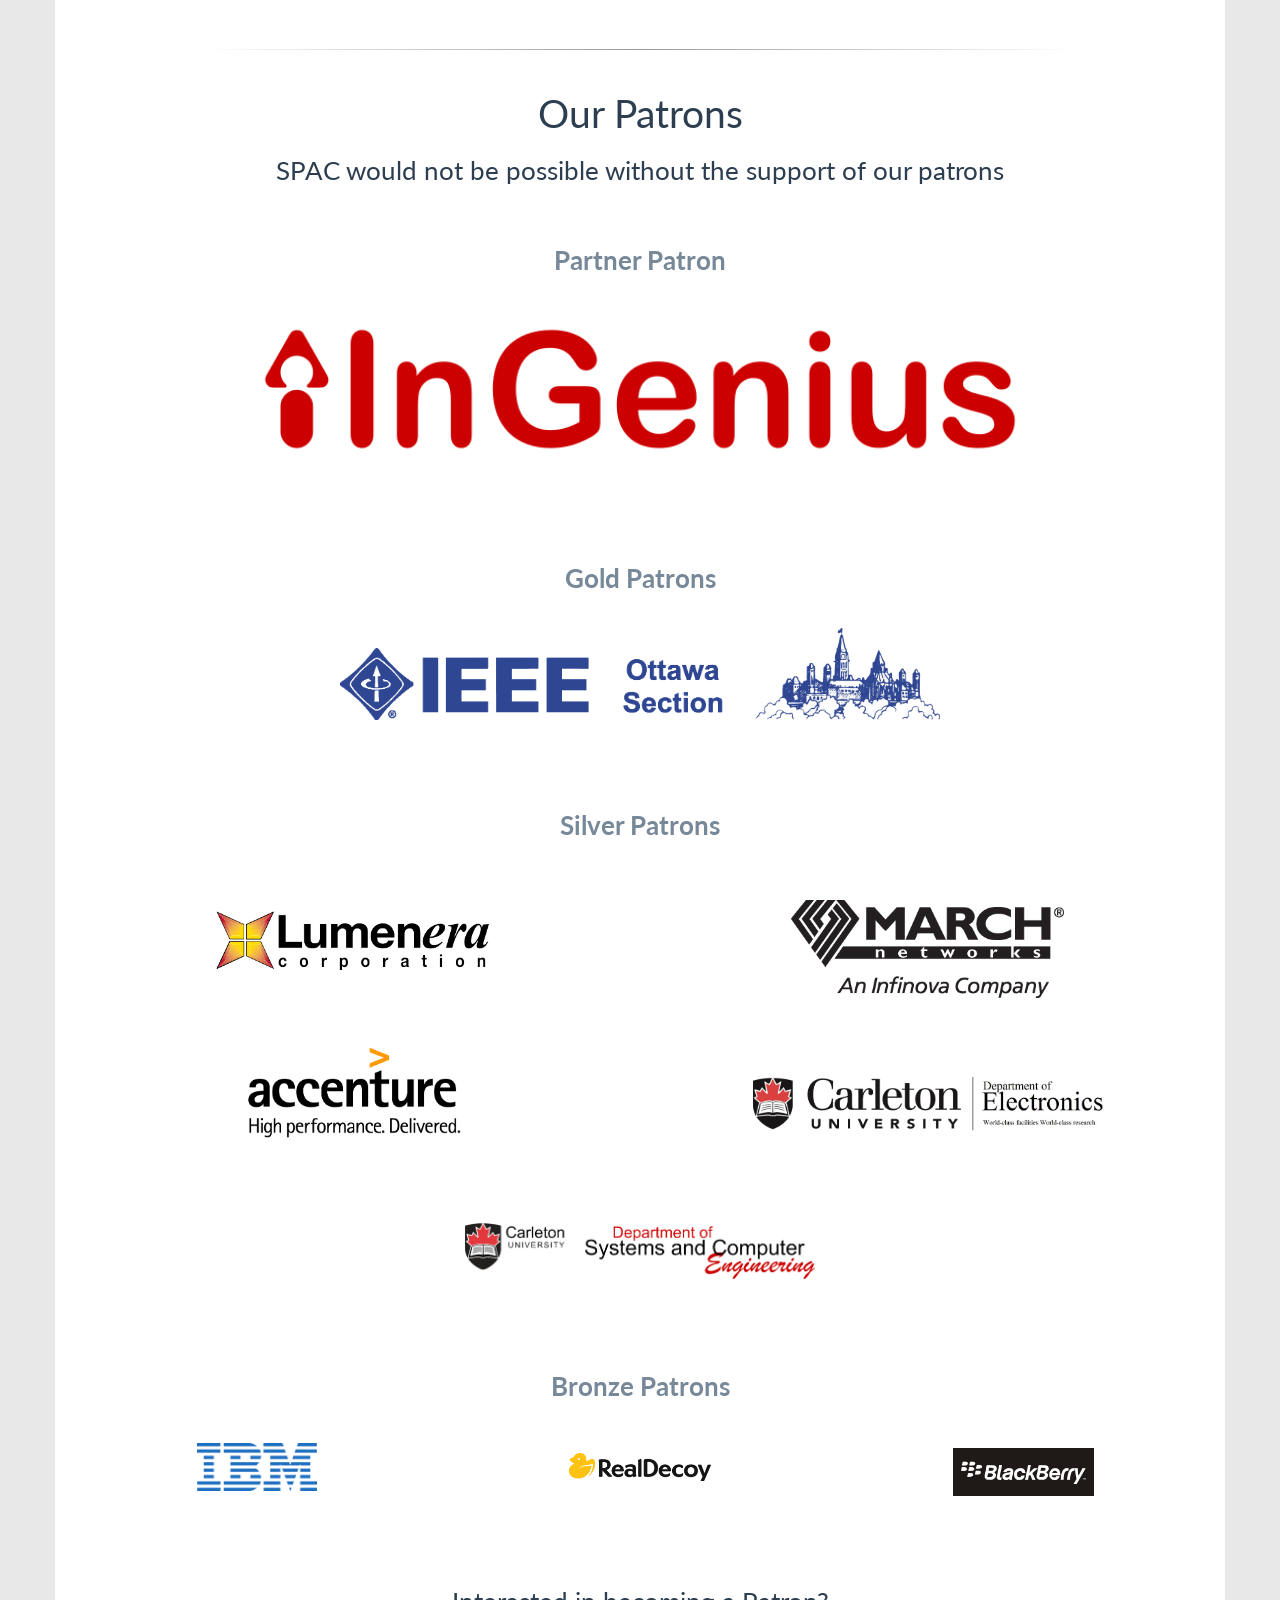
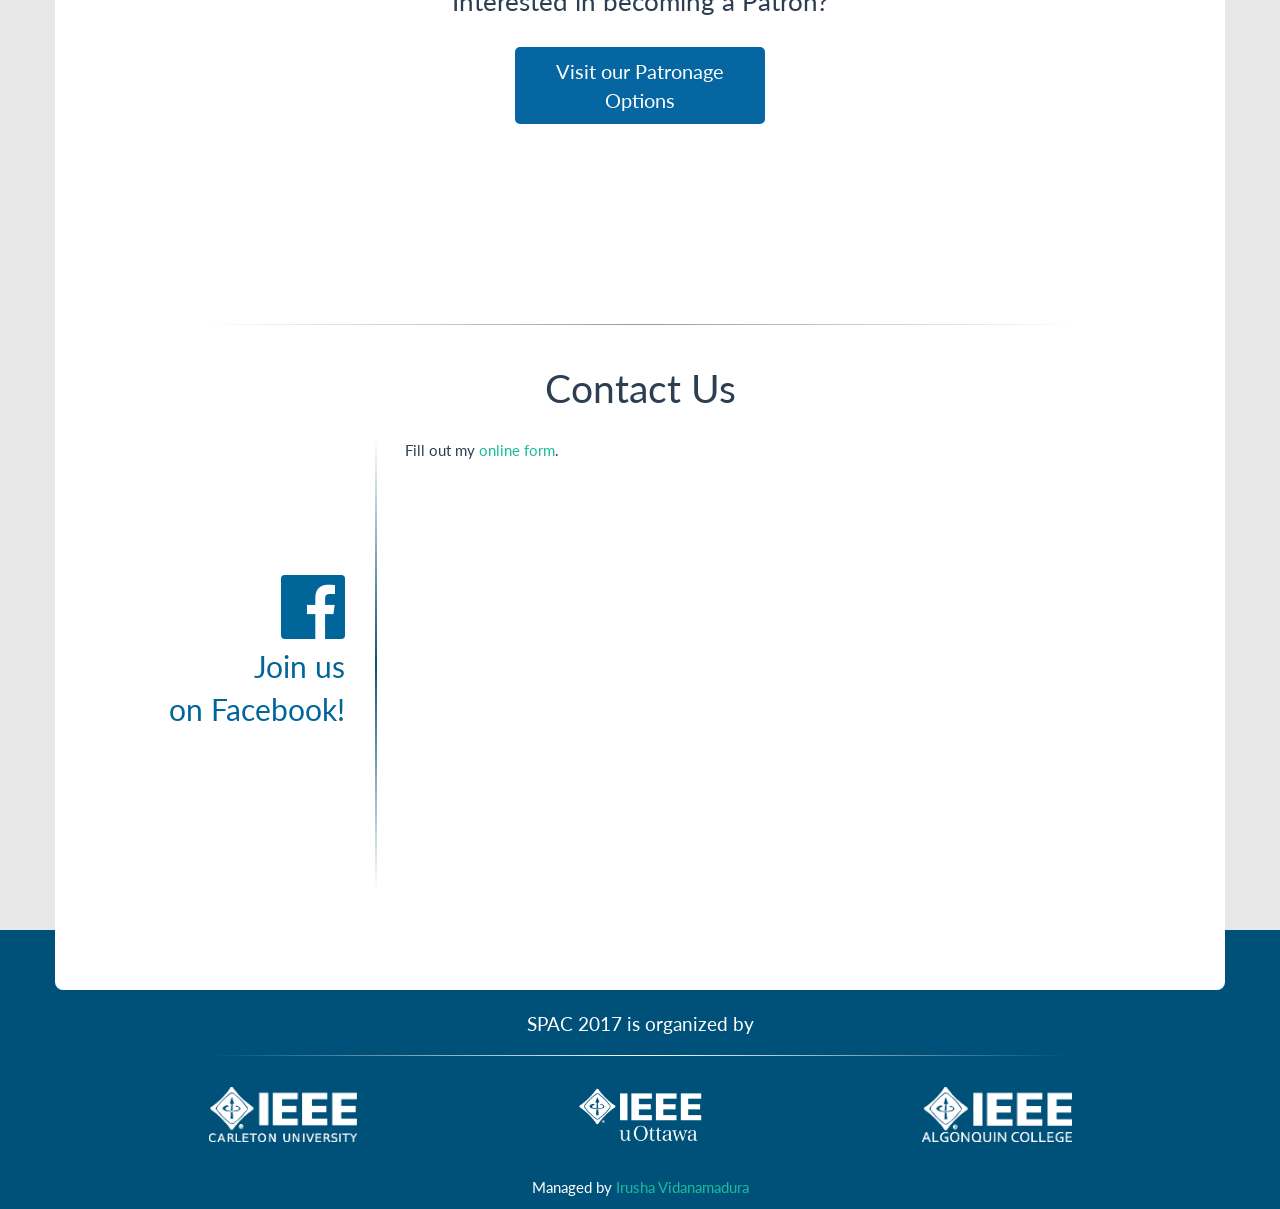
==== commit 53769b68: "Added Speaker Image + Final adjustments" ====
--- a/index.html
+++ b/index.html
@@ -80,7 +80,7 @@
 
         <section id="main-slider" class="carousel ">
             <div class="carousel-inner">
-                <div class="item active">
+                <div class="item">
                     <div class="container header-message-pad main-message">
                         <div class="carousel-content ">
                             <h2 class="header-h2">IEEE Student Professional Awareness Conference</h2>
@@ -95,22 +95,24 @@
                         </div>
                     </div>
                 </div>
-                <!-- <div class="item">
+                <div class="item active">
                     <div class="container header-message-pad main-message">
                         <div class="carousel-content ">
-                            <h2 class="header-h2">Early-Bird Ticket Sales End Jan. 19</h2>
+                            <h2 class="header-h2">Only One Week Left!</h2>
+                            <p class="lead">Get your SPAC tickets now!</p>
                             <br>
                             <div class="lead header-ticket-button">
                                 <a href="http://www.eventbrite.ca/e/spac17-grow-your-professional-network-tickets-29769221543?ref=ebtnebtckt" target="_blank"><img src="https://www.eventbrite.ca/custombutton?eid=29769221543" alt="Eventbrite - SPAC17 - Grow Your Professional Network" /></a>
                             </div>
                         </div>
                     </div>
-                </div> -->
+                </div>
                 <div class="item">
                     <div class="container header-message-pad main-message">
                         <div class="carousel-content ">
-                            <h2 class="header-h2">Our Latest Speaker for SPAC 2017</h2>
+                            <h2 class="header-h2">Our Two Speakers for SPAC 2017</h2>
                             <br>
+                            <p class="lead">Alex Dorward</p>
                             <p class="lead">Rich Loen</p>
                             <div class="link-clickable text-center"><a href="#speaker" class="package-button btn btn-primary ">See our speakers</a></div>
 
@@ -214,7 +216,7 @@
                      </p>
                 </div>
                 <div class="col-lg-6 col-md-6 col-sm-6 text-center speaker-box">
-                    <img class="shadow img-circle" src="./images/speakers/unknown.png" alt="Rich Loen"></img>
+                    <img class="shadow img-circle" src="./images/speakers/rich-l.jpg" alt="Rich Loen"></img>
                     <h2>Rich Loen</h2>
                     <h4>Founder, Ingenius</h4>
                     <p>
@@ -255,7 +257,7 @@
                     </tr>
                     <tr>
                         <td>6:45 - 7:10PM</td>
-                        <td>Speaker: TBA</td>
+                        <td>Speaker: Alex Dorward</td>
                     </tr>
                     <tr>
                         <td>7:10 - 7:55PM</td>
@@ -263,7 +265,7 @@
                     </tr>
                     <tr>
                         <td>8:00 - 8:25PM</td>
-                        <td>Speaker: TBA</td>
+                        <td>Speaker: Rich Loen</td>
                     </tr>
                     <tr>
                         <td>8:25 - 8:40PM</td>
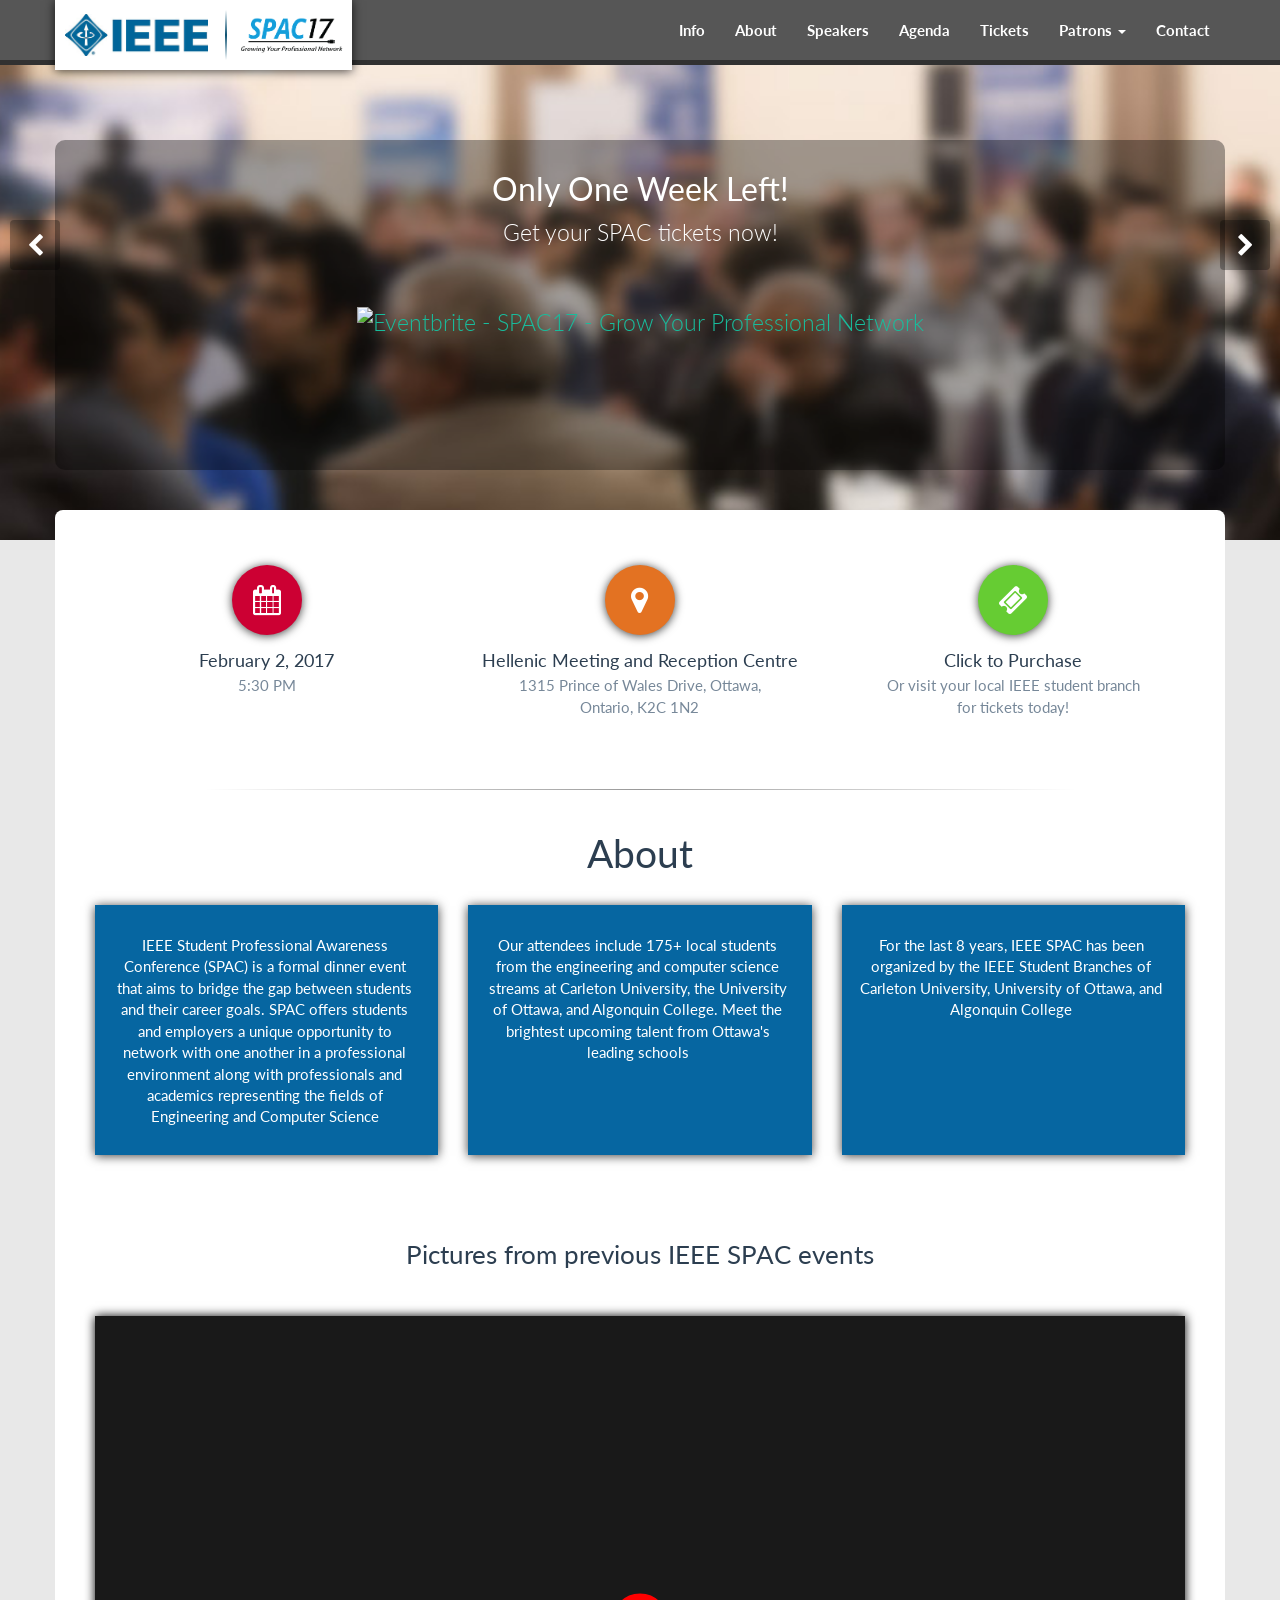
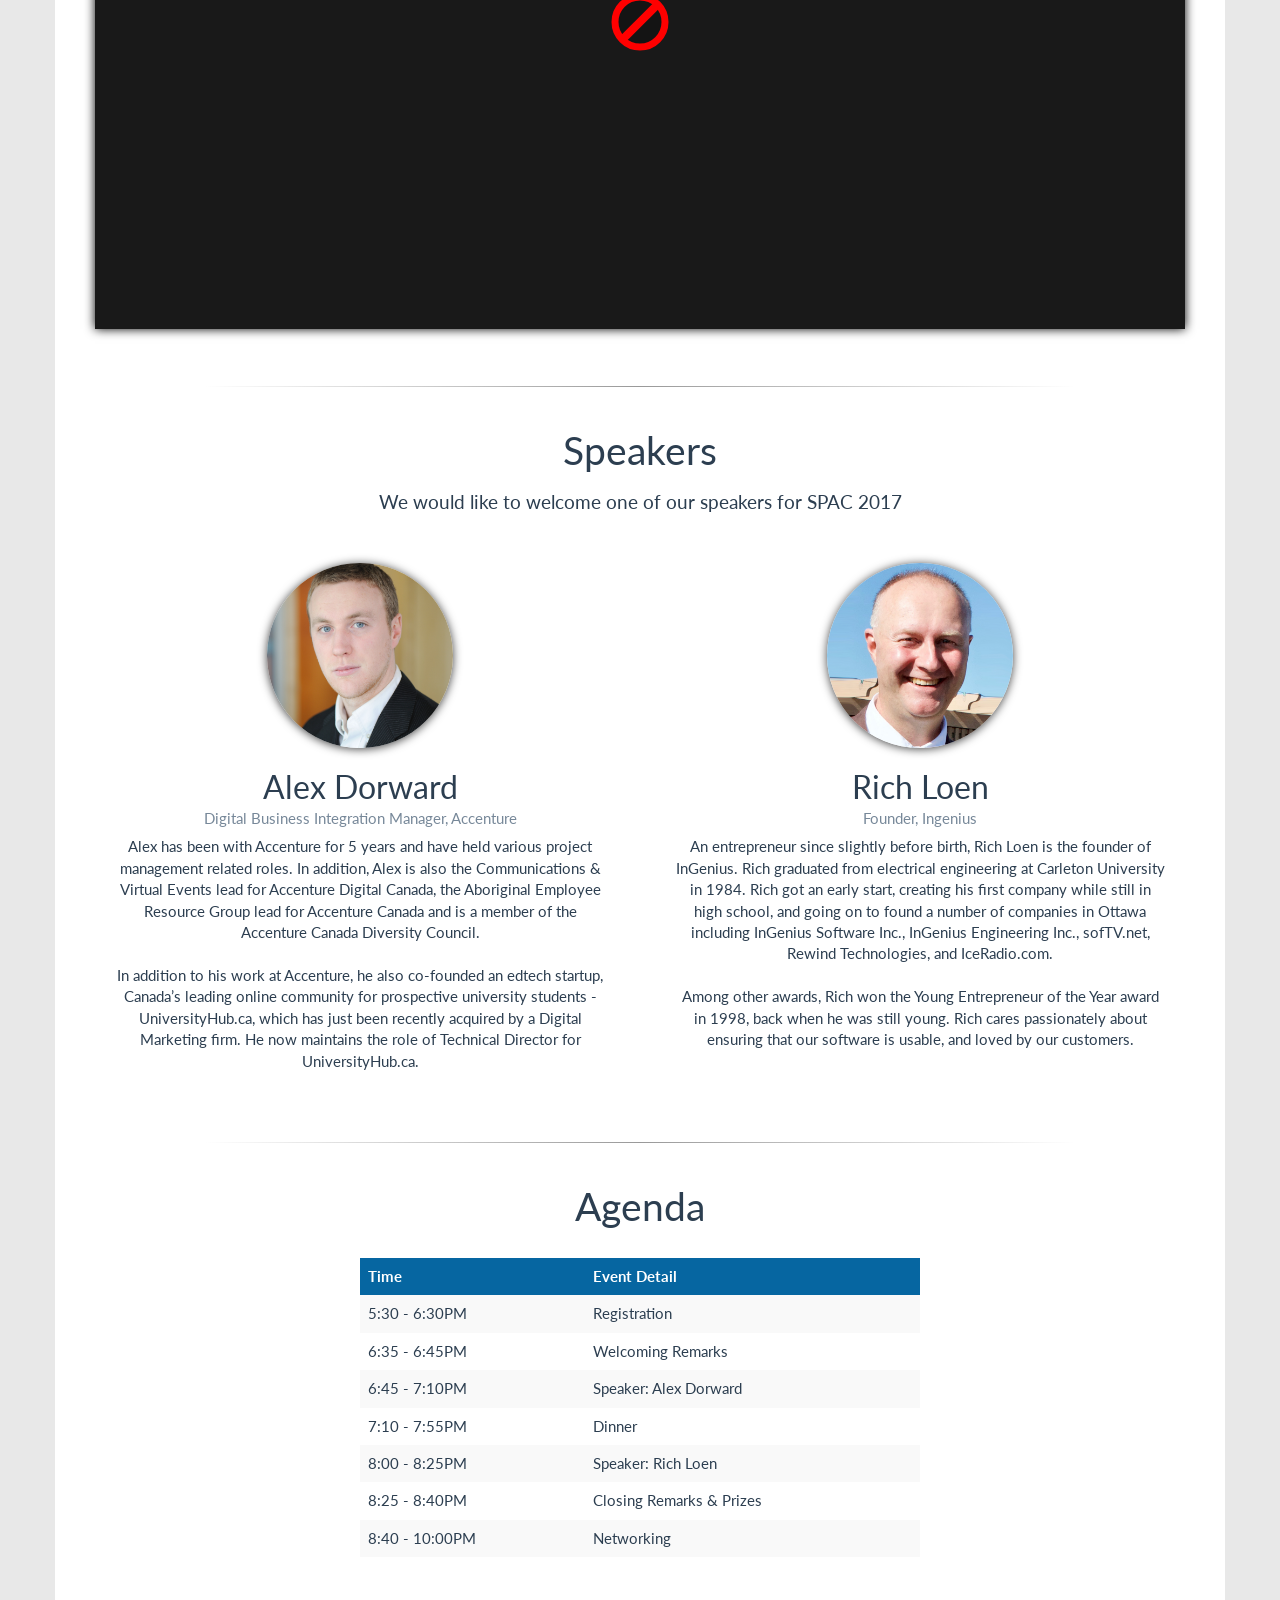
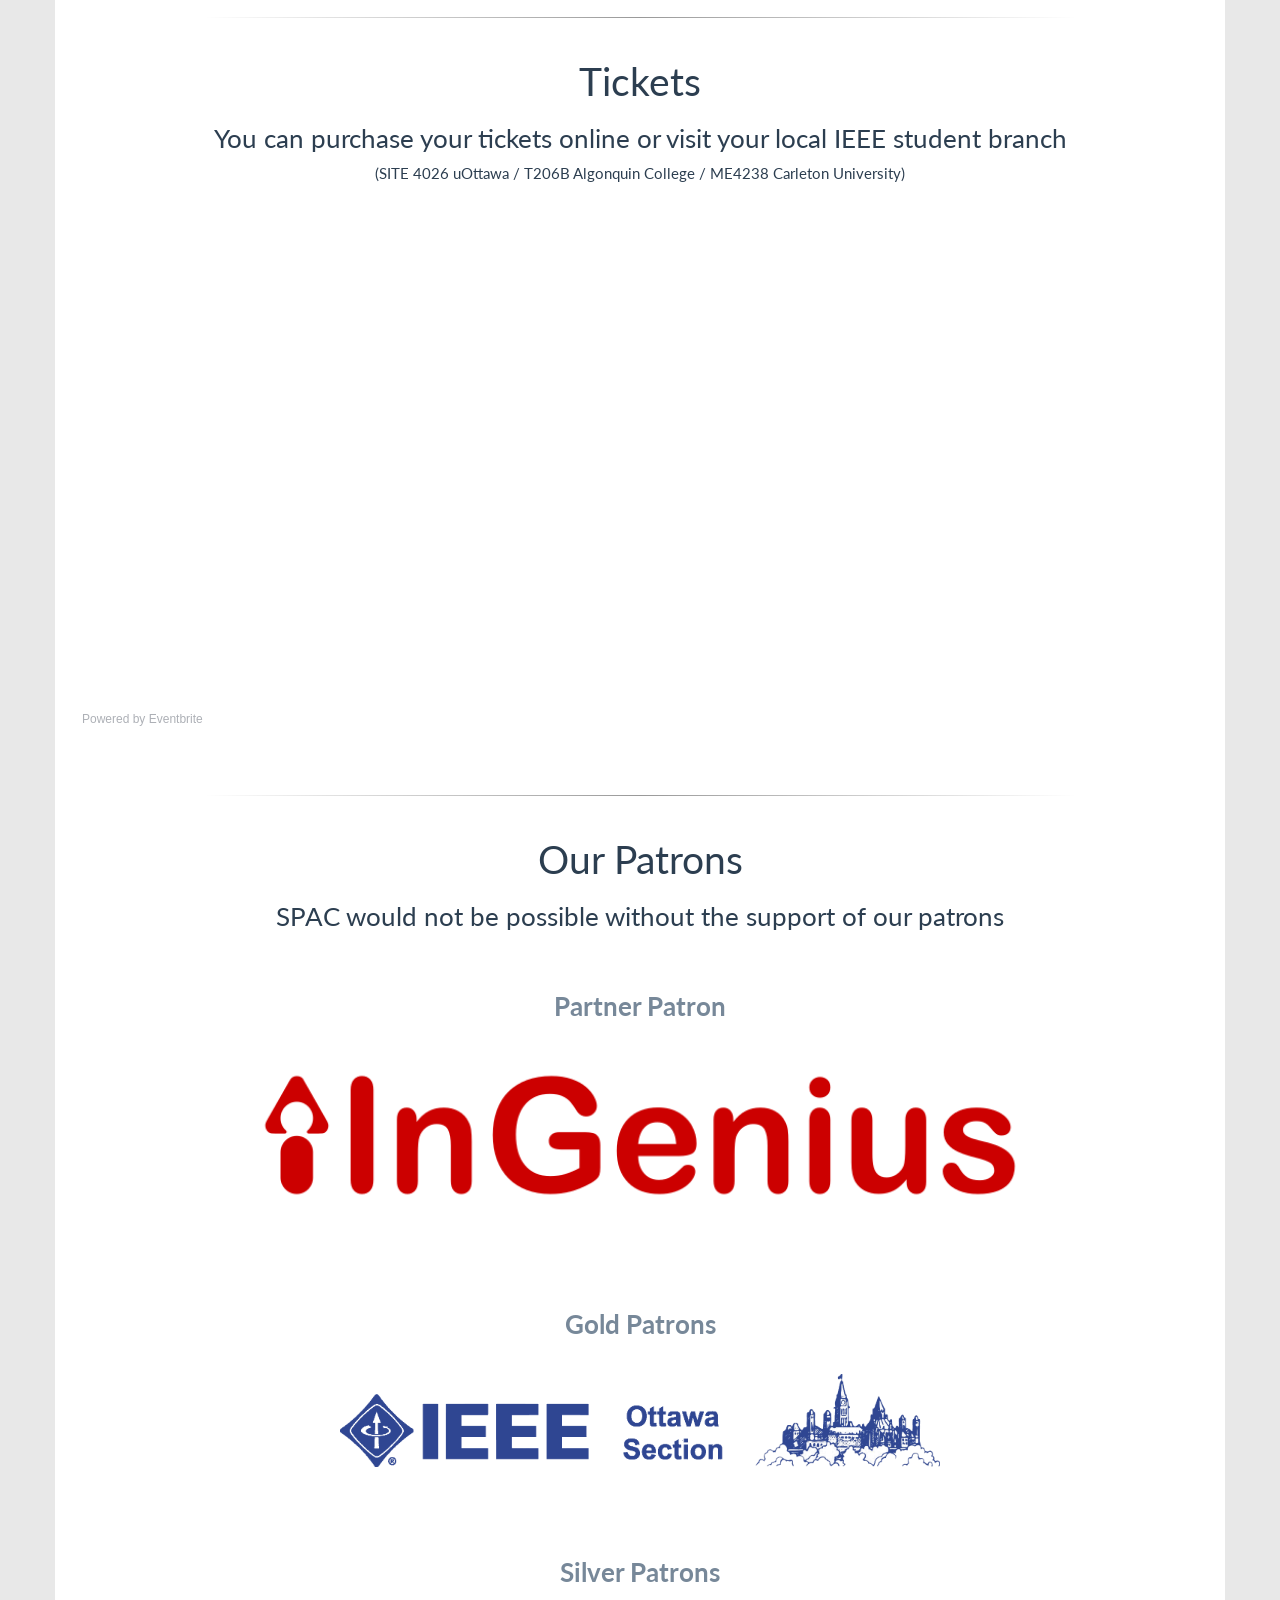
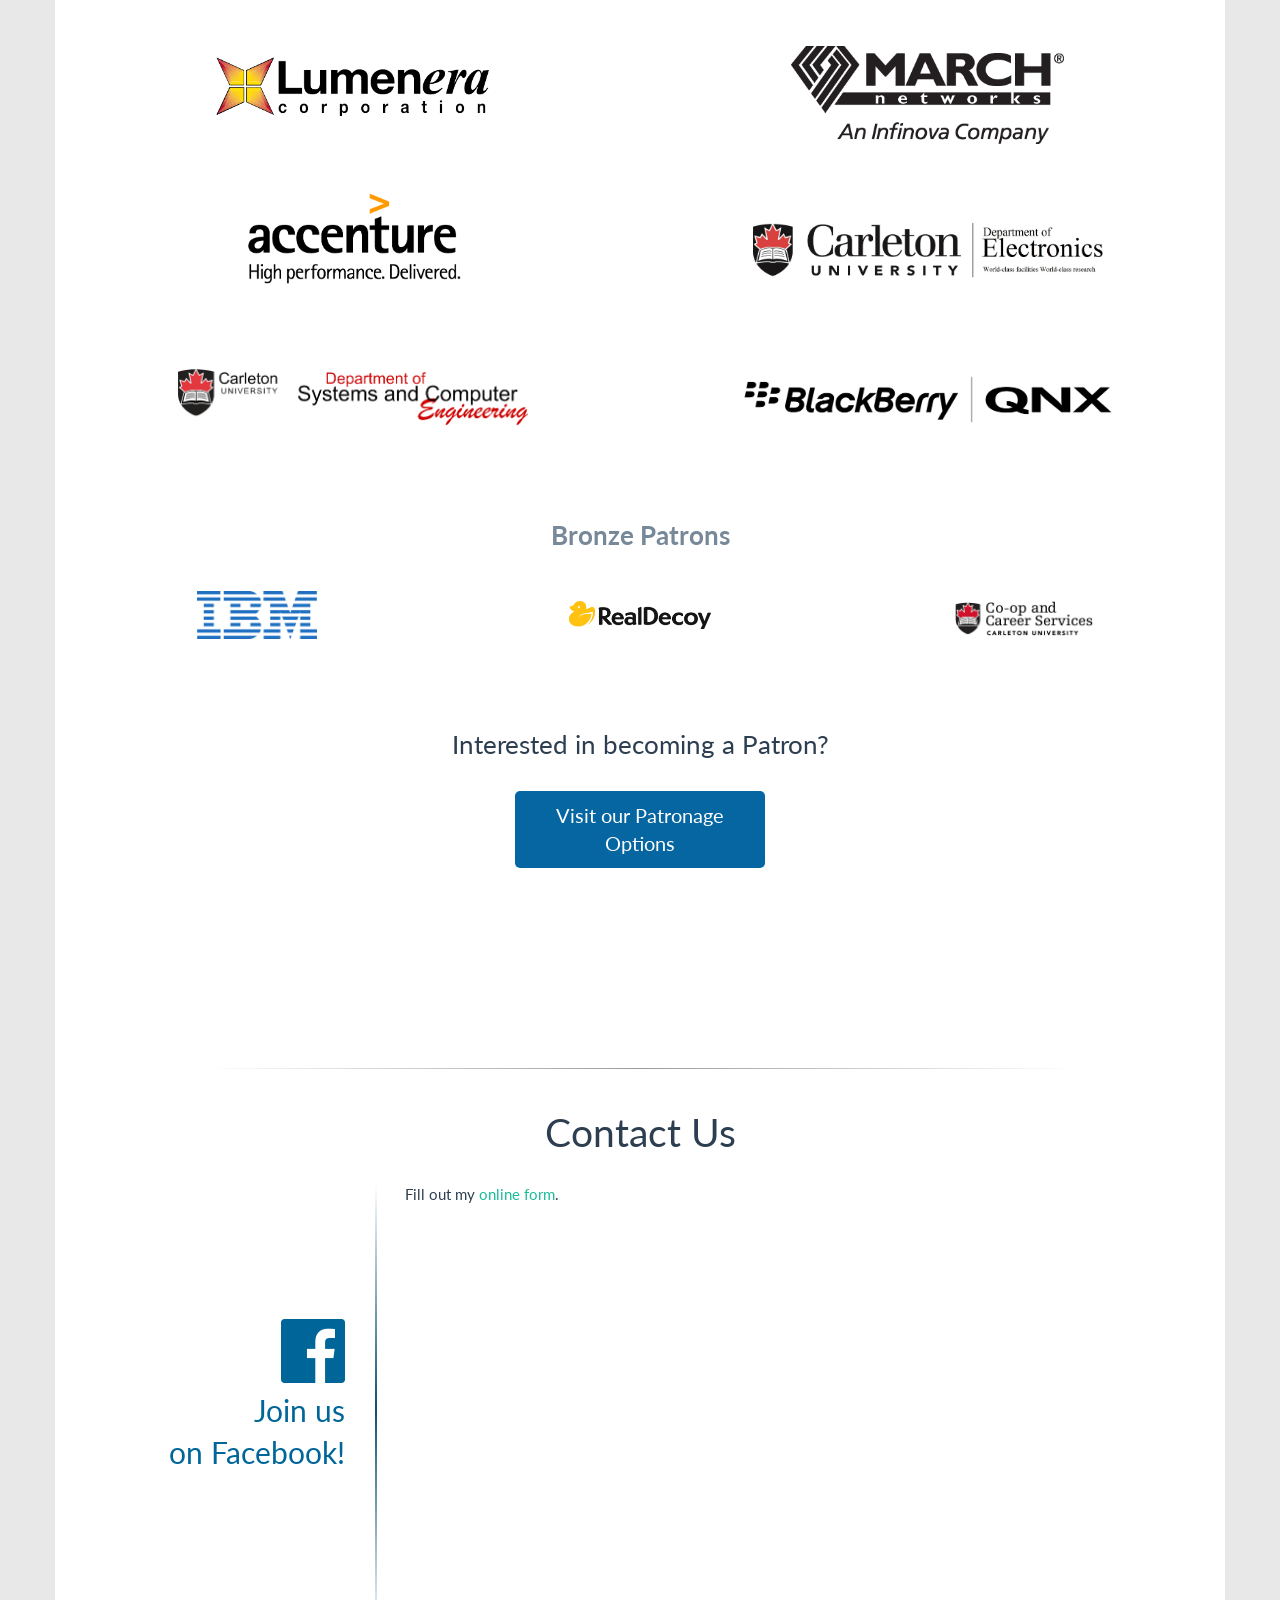
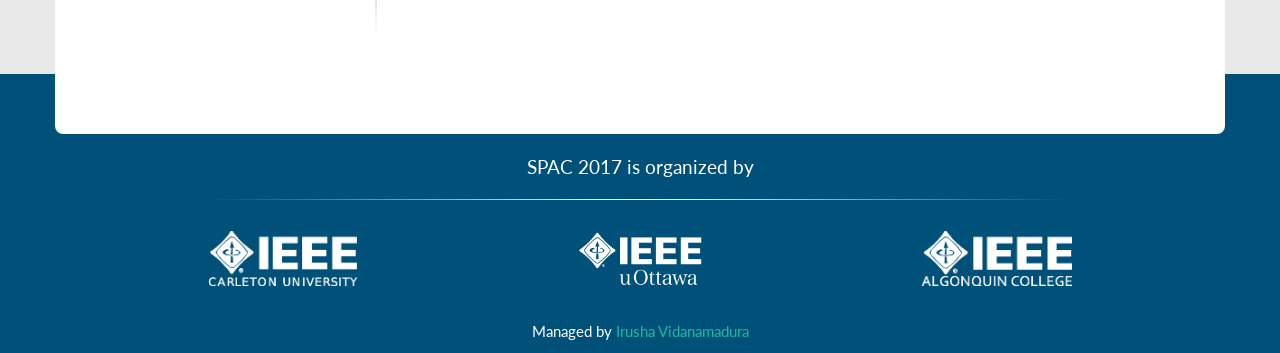
==== commit b4a8c3ce: "Added Gallery + Updated patron section" ====
--- a/index.html
+++ b/index.html
@@ -14,7 +14,8 @@
         <link rel="stylesheet" href="./css/bootstrap.css" media="screen">
         <link rel="stylesheet" href="./css/style.css">
         <link rel="stylesheet" href="./css/style-pat.css">
-        <link rel="stylesheet" href="./font-awesome-4.4.0/css/font-awesome.min.css">
+        <link rel="stylesheet" href="./lib/Gallery-2.22.0/css/blueimp-gallery.min.css">
+        <link rel="stylesheet" href="./lib/font-awesome-4.4.0/css/font-awesome.min.css">
     </head>
     <body id="top">
         <div class="navbar navbar-default navbar-fixed-top">
@@ -134,7 +135,7 @@
                             <h2 class="header-h2">Interested in becoming a Patron?</h2>
                             <br>
                             <br>
-                            <div class="link-clickable text-center"><a data-toggle="modal" data-target="#patronageModal" class="package-button btn btn-primary ">Visit our Patronage Page</a></div>
+                            <div class="link-clickable text-center"><a data-toggle="modal" data-target="#patronageModal" class="package-button btn btn-primary ">See out Patronage options</a></div>
                         </div>
                     </div>
                 </div>
@@ -191,6 +192,17 @@
                          University of Ottawa, and Algonquin College</p>
                 </div>
             </div>
+            <h3 class="text-center">Pictures from previous IEEE SPAC events</h3>
+            <br>
+            <div id="blueimp-gallery-carousel" class="blueimp-gallery blueimp-gallery-carousel">
+                <div class="slides"></div>
+                <h3 class="title"></h3>
+                <a class="prev">‹</a>
+                <a class="next">›</a>
+                <a class="play-pause"></a>
+                <ol class="indicator"></ol>
+            </div>
+            <br>
             <hr></hr>
 
             <!-- speakers
@@ -337,8 +349,11 @@
                         </div>
                     </div>
                     <div class="row patrons-row silver">
-                        <div class="col-lg-12 text-center">
+                        <div class="col-lg-6 text-center">
                             <a href="http://carleton.ca/sce/" target="_blank"><img src="./images/patrons/silver-carleton-sce.png" id="carleton-sce-sponsor" alt="Carleton Department of Systems and Computer Engineering"></a>
+                        </div>
+                        <div class="col-lg-6 text-center">
+                             <a href="http://www.qnx.com/content/qnx/en.html" target="_blank"><img src="./images/patrons/silver-bb-qnx.png" id="blackberry-sponsor" alt="BlackBerry QNX"></a>
                         </div>
                     </div>
                 </div>
@@ -354,7 +369,7 @@
                              <a href="https://www.realdecoy.com/" target="_blank"><img src="./images/patrons/bronze-realDecoy.jpg" id="real-decoy-sponsor" alt="RealDecoy"></a>
                         </div>
                         <div class="col-lg-4 text-center">
-                             <a href="http://ca.blackberry.com/home.html" target="_blank"><img src="./images/patrons/bronze-blackberry.jpg" id="blackberry-sponsor" alt="BlackBerry"></a>
+                             <a href="http://carleton.ca/cc/" target="_blank"><img src="./images/patrons/bronze-coop.png" id="CCS-sponsor" alt="Carleton Coop And Careers Services"></a>
                         </div>
                     </div>
                 </div>
@@ -577,6 +592,7 @@
         <script type="text/javascript" src="./javascript/jquery-1.11.3.js"></script>
         <script type="text/javascript" src="./javascript/bootstrap.min.js"></script>
         <script type="text/javascript" src="./javascript/parallax.js"></script>
+        <script src="./lib/Gallery-2.22.0/js/jquery.blueimp-gallery.min.js"></script>
         <script type="text/javascript" src="./javascript/javascript.js"></script>
         <!-- HTML5 shim and Respond.js IE8 support of HTML5 elements and media queries -->
         <!--[if lt IE 9]>
--- a/css/style.css
+++ b/css/style.css
@@ -408,7 +408,9 @@
 }
 
 #blackberry-sponsor {
-    margin-top: 15px;
+    margin-top: 37px;
+    width: 100%;
+    max-width: 380px;
 }
 
 .navbar {
--- a/lib/Gallery-2.22.0/css/blueimp-gallery.min.css
+++ b/lib/Gallery-2.22.0/css/blueimp-gallery.min.css
@@ -0,0 +1 @@
+@charset "UTF-8";.blueimp-gallery,.blueimp-gallery>.slides>.slide>.slide-content{position:absolute;top:0;right:0;bottom:0;left:0;-moz-backface-visibility:hidden}.blueimp-gallery>.slides>.slide>.slide-content{margin:auto;width:auto;height:auto;max-width:100%;max-height:100%;opacity:1}.blueimp-gallery{position:fixed;z-index:999999;overflow:hidden;background:#000;background:rgba(0,0,0,.9);opacity:0;display:none;direction:ltr;-ms-touch-action:none;touch-action:none}.blueimp-gallery-carousel{position:relative;z-index:auto;margin:1em auto;padding-bottom:56.25%;box-shadow:0 0 10px #000;-ms-touch-action:pan-y;touch-action:pan-y}.blueimp-gallery-display{display:block;opacity:1}.blueimp-gallery>.slides{position:relative;height:100%;overflow:hidden}.blueimp-gallery-carousel>.slides{position:absolute}.blueimp-gallery>.slides>.slide{position:relative;float:left;height:100%;text-align:center;-webkit-transition-timing-function:cubic-bezier(.645,.045,.355,1);-moz-transition-timing-function:cubic-bezier(.645,.045,.355,1);-ms-transition-timing-function:cubic-bezier(.645,.045,.355,1);-o-transition-timing-function:cubic-bezier(.645,.045,.355,1);transition-timing-function:cubic-bezier(.645,.045,.355,1)}.blueimp-gallery,.blueimp-gallery>.slides>.slide>.slide-content{-webkit-transition:opacity .2s linear;-moz-transition:opacity .2s linear;-ms-transition:opacity .2s linear;-o-transition:opacity .2s linear;transition:opacity .2s linear}.blueimp-gallery>.slides>.slide-loading{background:url(../img/loading.gif) center no-repeat;background-size:64px 64px}.blueimp-gallery>.slides>.slide-loading>.slide-content{opacity:0}.blueimp-gallery>.slides>.slide-error{background:url(../img/error.png) center no-repeat}.blueimp-gallery>.slides>.slide-error>.slide-content{display:none}.blueimp-gallery>.next,.blueimp-gallery>.prev{position:absolute;top:50%;left:15px;width:40px;height:40px;margin-top:-23px;font-family:"Helvetica Neue",Helvetica,Arial,sans-serif;font-size:60px;font-weight:100;line-height:30px;color:#fff;text-decoration:none;text-shadow:0 0 2px #000;text-align:center;background:#222;background:rgba(0,0,0,.5);-webkit-box-sizing:content-box;-moz-box-sizing:content-box;box-sizing:content-box;border:3px solid #fff;-webkit-border-radius:23px;-moz-border-radius:23px;border-radius:23px;opacity:.5;cursor:pointer;display:none}.blueimp-gallery>.next{left:auto;right:15px}.blueimp-gallery>.close,.blueimp-gallery>.title{position:absolute;top:15px;left:15px;margin:0 40px 0 0;font-size:20px;line-height:30px;color:#fff;text-shadow:0 0 2px #000;opacity:.8;display:none}.blueimp-gallery>.close{padding:15px;right:15px;left:auto;margin:-15px;font-size:30px;text-decoration:none;cursor:pointer}.blueimp-gallery>.play-pause{position:absolute;right:15px;bottom:15px;width:15px;height:15px;background:url(../img/play-pause.png) no-repeat;cursor:pointer;opacity:.5;display:none}.blueimp-gallery-playing>.play-pause{background-position:-15px 0}.blueimp-gallery>.close:hover,.blueimp-gallery>.next:hover,.blueimp-gallery>.play-pause:hover,.blueimp-gallery>.prev:hover,.blueimp-gallery>.title:hover{color:#fff;opacity:1}.blueimp-gallery-controls>.close,.blueimp-gallery-controls>.next,.blueimp-gallery-controls>.play-pause,.blueimp-gallery-controls>.prev,.blueimp-gallery-controls>.title{display:block;-webkit-transform:translateZ(0);-moz-transform:translateZ(0);-ms-transform:translateZ(0);-o-transform:translateZ(0);transform:translateZ(0)}.blueimp-gallery-left>.prev,.blueimp-gallery-right>.next,.blueimp-gallery-single>.next,.blueimp-gallery-single>.play-pause,.blueimp-gallery-single>.prev{display:none}.blueimp-gallery>.close,.blueimp-gallery>.next,.blueimp-gallery>.play-pause,.blueimp-gallery>.prev,.blueimp-gallery>.slides>.slide>.slide-content{-webkit-user-select:none;-khtml-user-select:none;-moz-user-select:none;-ms-user-select:none;user-select:none}body:last-child .blueimp-gallery>.slides>.slide-error{background-image:url(../img/error.svg)}body:last-child .blueimp-gallery>.play-pause{width:20px;height:20px;background-size:40px 20px;background-image:url(../img/play-pause.svg)}body:last-child .blueimp-gallery-playing>.play-pause{background-position:-20px 0}*+html .blueimp-gallery>.slides>.slide{min-height:300px}*+html .blueimp-gallery>.slides>.slide>.slide-content{position:relative}.blueimp-gallery>.indicator{position:absolute;top:auto;right:15px;bottom:15px;left:15px;margin:0 40px;padding:0;list-style:none;text-align:center;line-height:10px;display:none;-webkit-user-select:none;-khtml-user-select:none;-moz-user-select:none;-ms-user-select:none;user-select:none}.blueimp-gallery>.indicator>li{display:inline-block;width:9px;height:9px;margin:6px 3px 0;-webkit-box-sizing:content-box;-moz-box-sizing:content-box;box-sizing:content-box;border:1px solid transparent;background:#ccc;background:center no-repeat rgba(255,255,255,.25);border-radius:5px;box-shadow:0 0 2px #000;opacity:.5;cursor:pointer}.blueimp-gallery>.indicator>.active,.blueimp-gallery>.indicator>li:hover{background-color:#fff;border-color:#fff;opacity:1}.blueimp-gallery-controls>.indicator{display:block;-webkit-transform:translateZ(0);-moz-transform:translateZ(0);-ms-transform:translateZ(0);-o-transform:translateZ(0);transform:translateZ(0)}.blueimp-gallery-single>.indicator{display:none}*+html .blueimp-gallery>.indicator>li{display:inline}.blueimp-gallery>.slides>.slide>.video-content>img{position:absolute;top:0;right:0;bottom:0;left:0;margin:auto;width:auto;height:auto;max-width:100%;max-height:100%;-moz-backface-visibility:hidden}.blueimp-gallery>.slides>.slide>.video-content>video{position:absolute;top:0;left:0;width:100%;height:100%}.blueimp-gallery>.slides>.slide>.video-content>iframe{position:absolute;top:100%;left:0;width:100%;height:100%;border:none}.blueimp-gallery>.slides>.slide>.video-playing>iframe{top:0}.blueimp-gallery>.slides>.slide>.video-content>a{position:absolute;top:50%;right:0;left:0;margin:-64px auto 0;width:128px;height:128px;background:url(../img/video-play.png) center no-repeat;opacity:.8;cursor:pointer}.blueimp-gallery>.slides>.slide>.video-content>a:hover{opacity:1}.blueimp-gallery>.slides>.slide>.video-content>video,.blueimp-gallery>.slides>.slide>.video-playing>a,.blueimp-gallery>.slides>.slide>.video-playing>img{display:none}.blueimp-gallery>.slides>.slide>.video-playing>video{display:block}.blueimp-gallery>.slides>.slide>.video-loading>a{background:url(../img/loading.gif) center no-repeat;background-size:64px 64px}body:last-child .blueimp-gallery>.slides>.slide>.video-content:not(.video-loading)>a{background-image:url(../img/video-play.svg)}*+html .blueimp-gallery>.slides>.slide>.video-content{height:100%}*+html .blueimp-gallery>.slides>.slide>.video-content>a{left:50%;margin-left:-64px}/*# sourceMappingURL=blueimp-gallery.min.css.map */
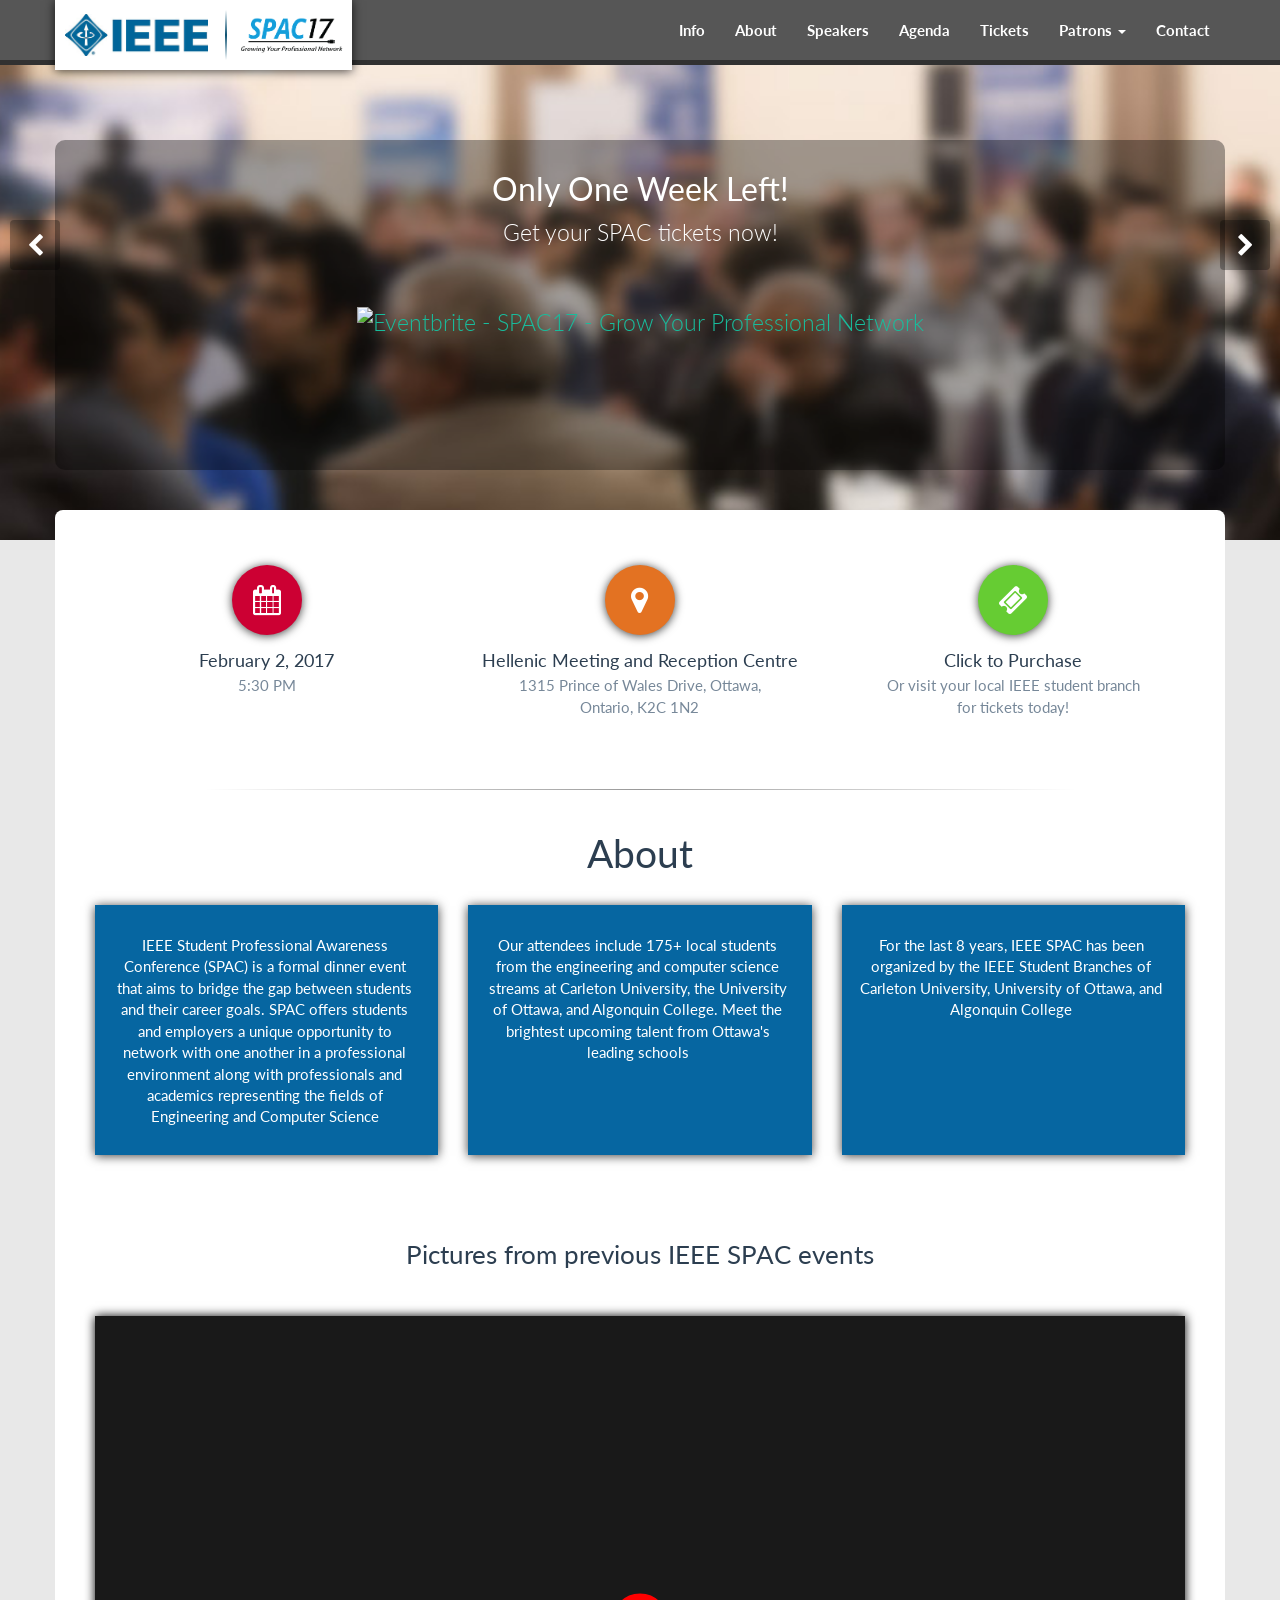
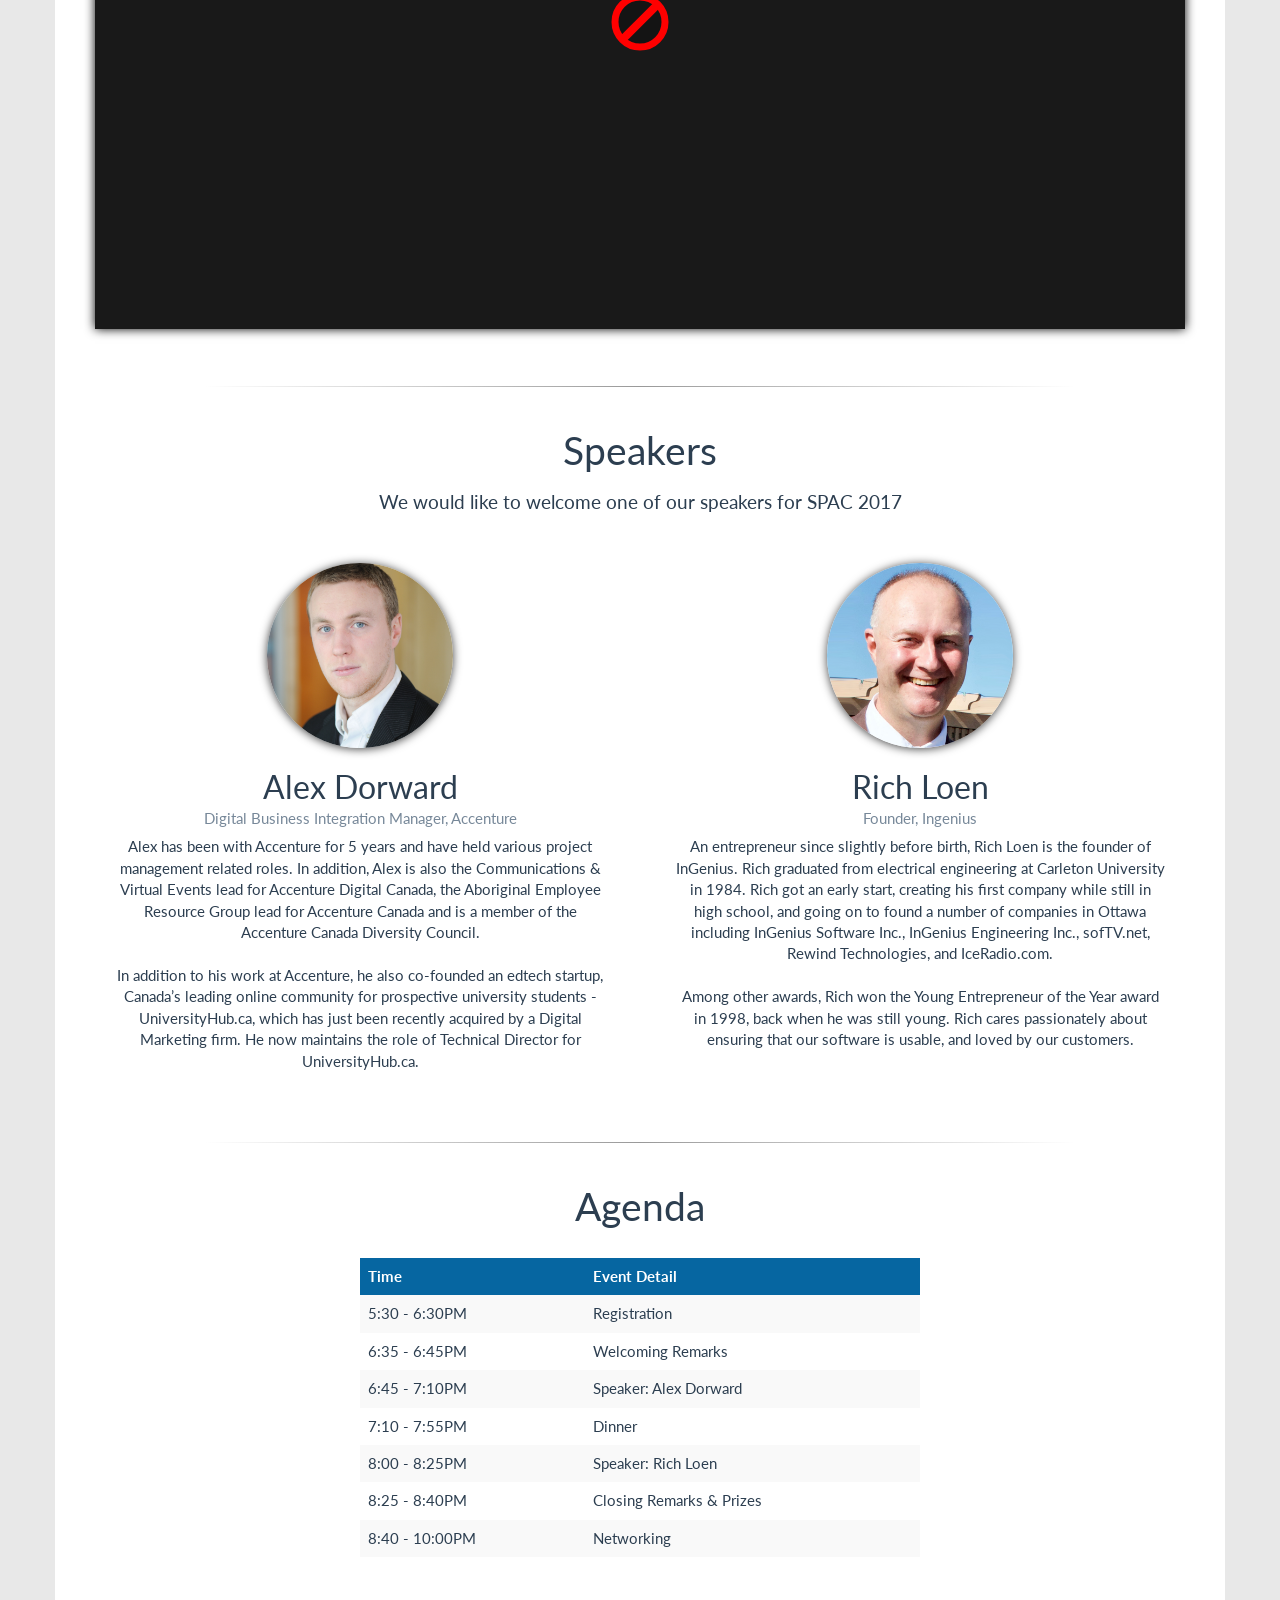
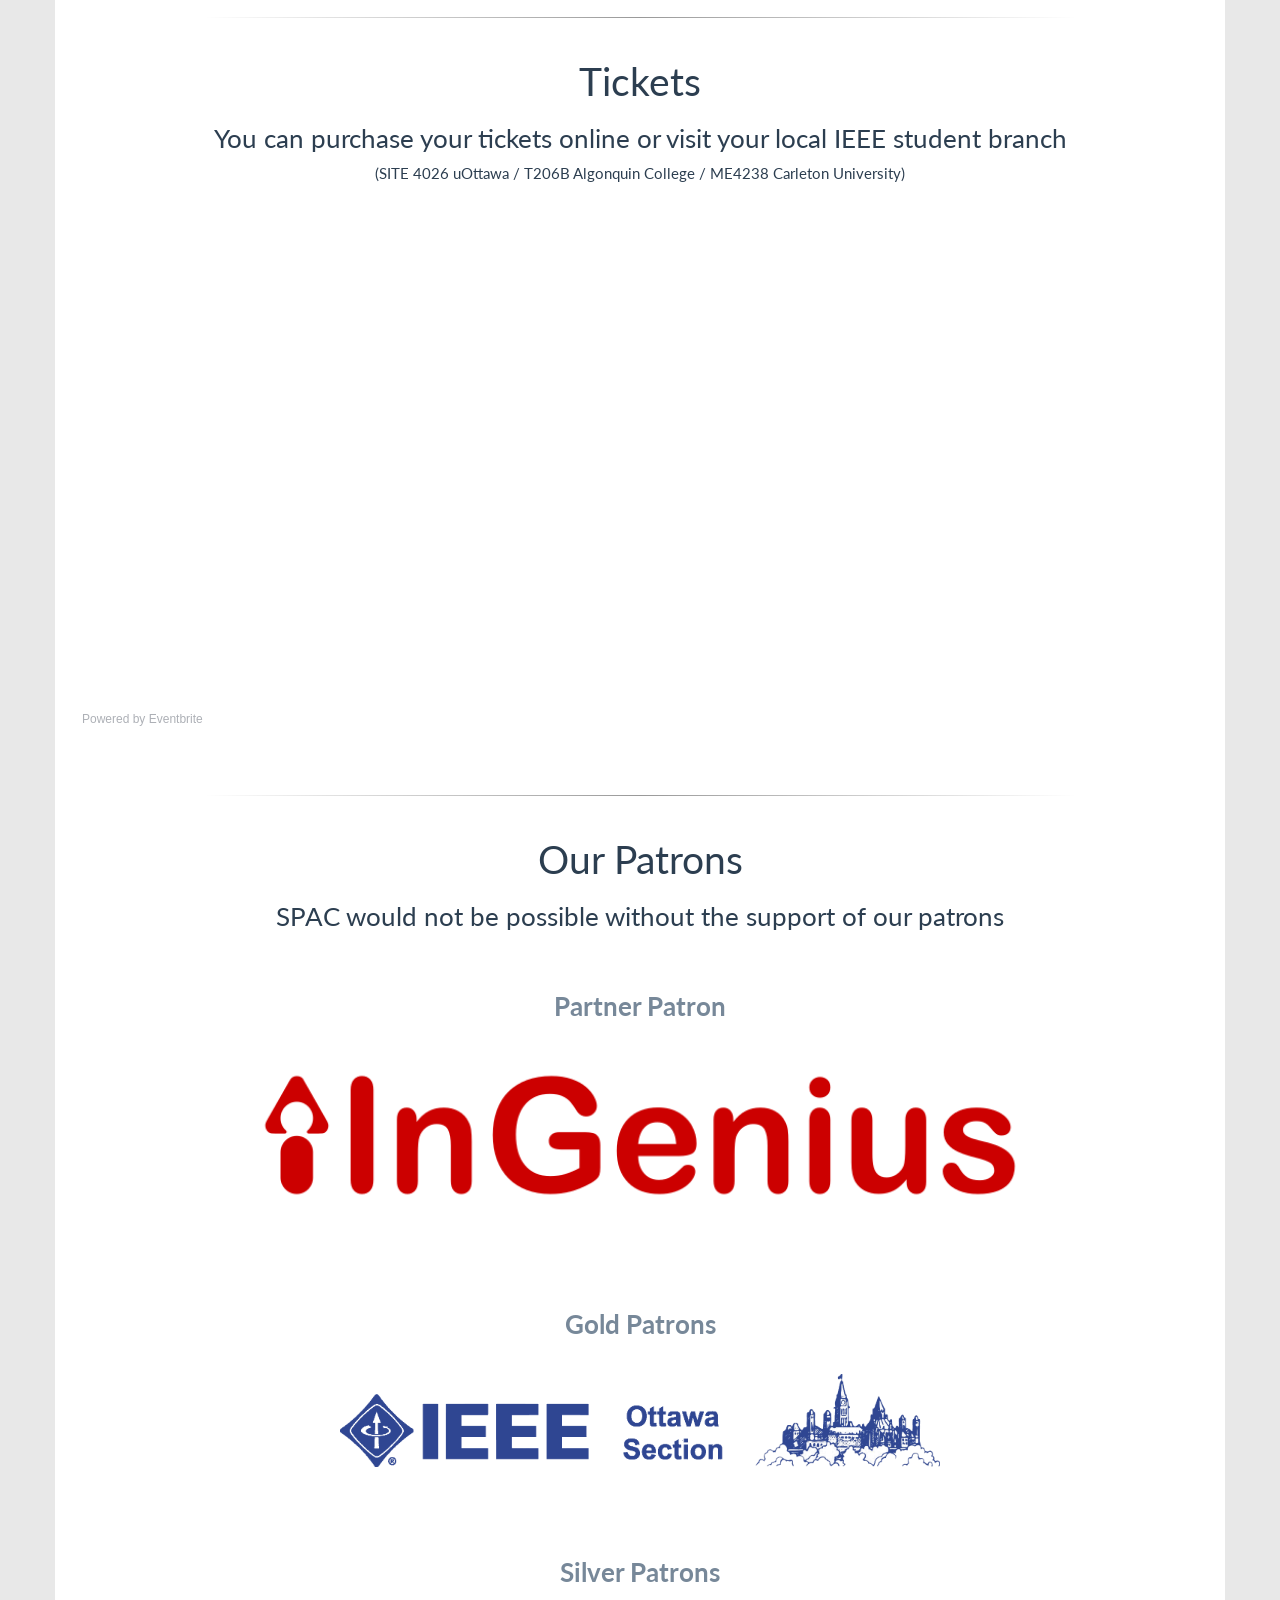
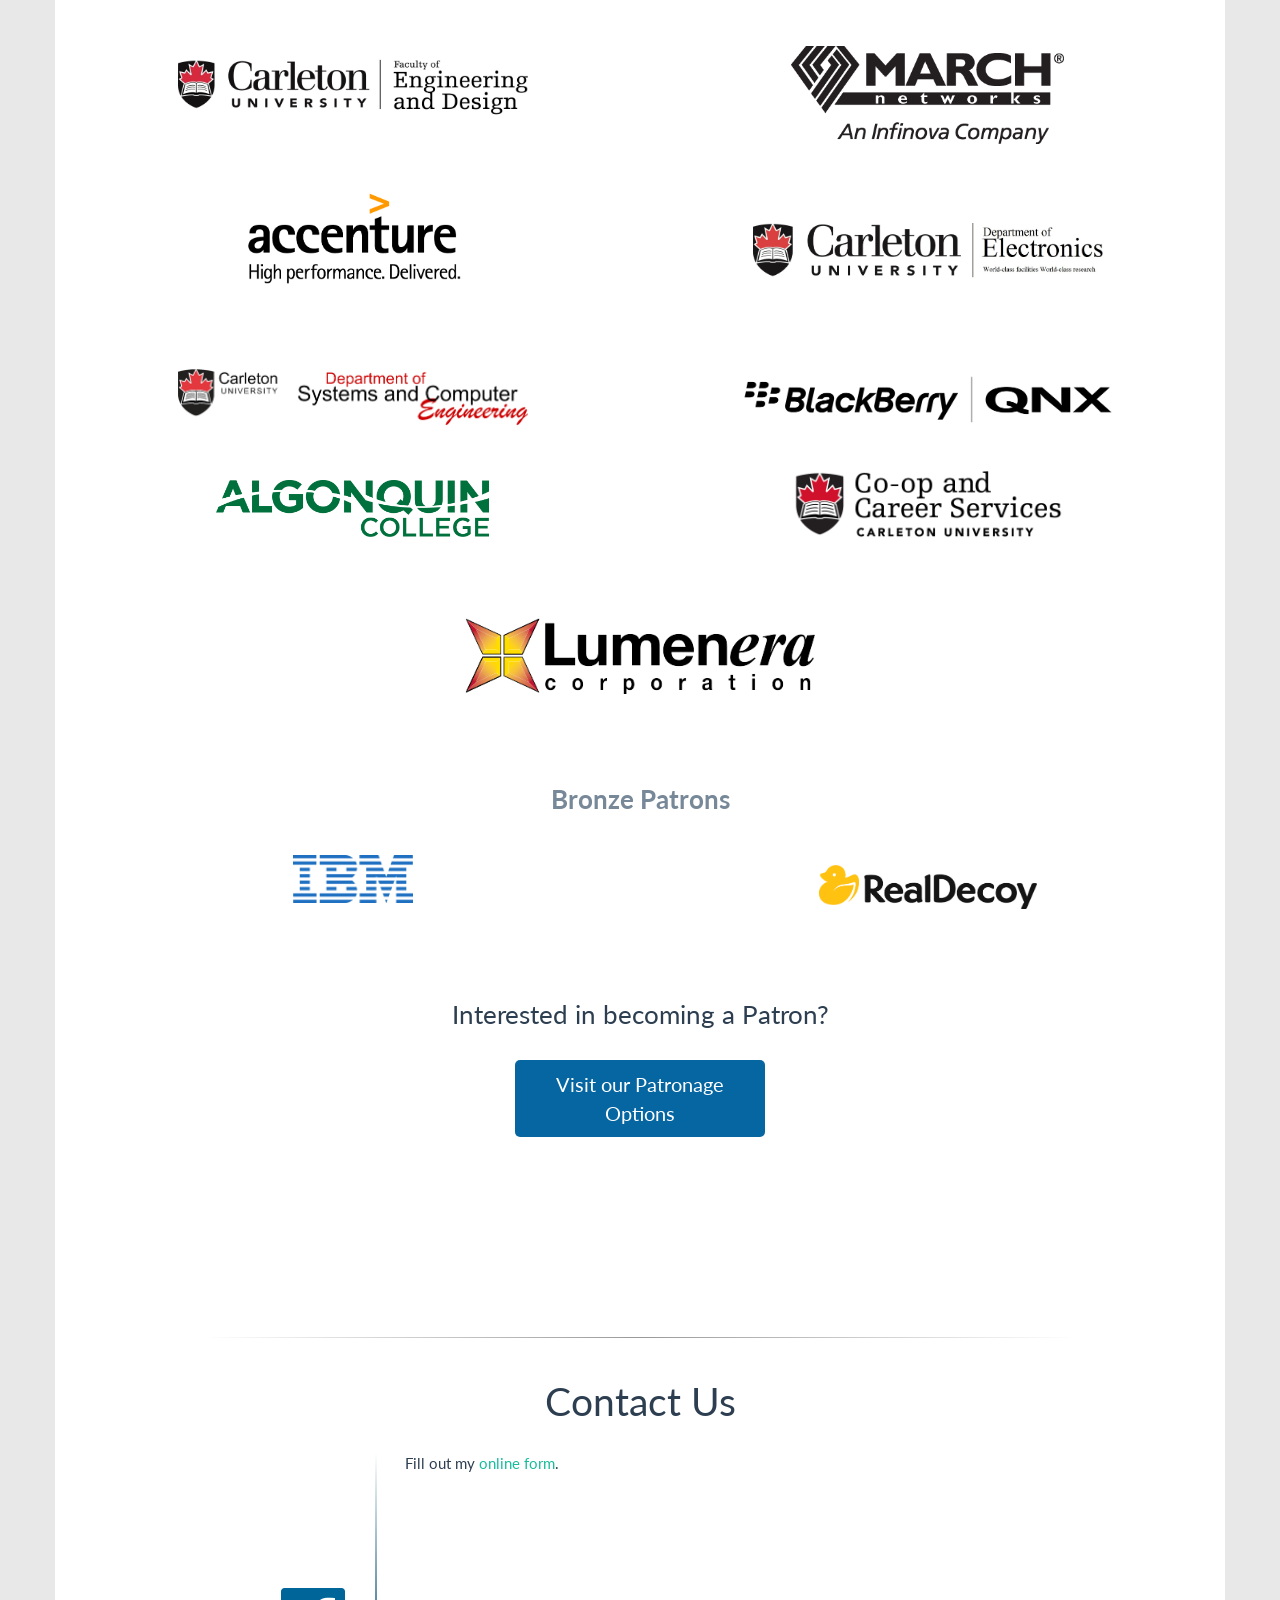
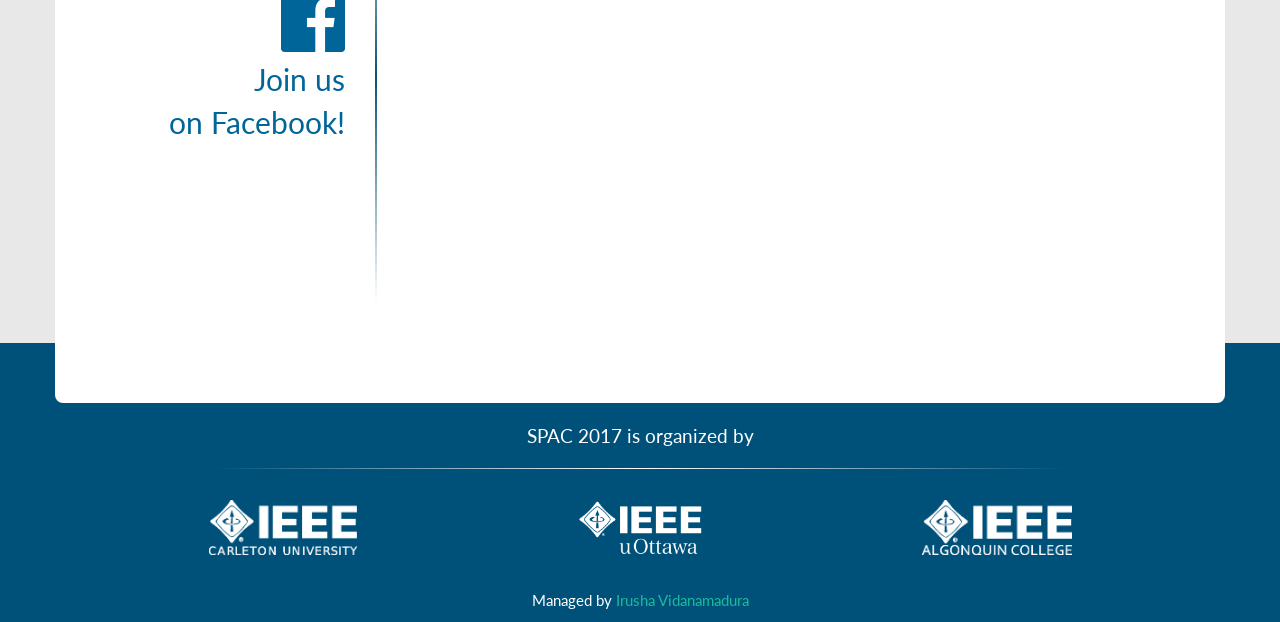
==== commit 7b9fab94: "Added FED and Algonquin SA" ====
--- a/index.html
+++ b/index.html
@@ -334,7 +334,7 @@
                     <div class="row patrons-row silver">
                         <h3 class="text-center">Silver Patrons</h3>
                         <div class="col-lg-6 text-center">
-                            <a href="https://www.lumenera.com/" target="_blank"><img src="./images/patrons/silver-lumenera.png" id="lumenera-sponsor" alt="Lumenera"></a>
+                            <a href="http://carleton.ca/engineering-design/" target="_blank"><img src="./images/patrons/silver-carleton-fed.png" id="carleton-fed-sponsor" alt="Carleton FED"></a>
                         </div>
                         <div class="col-lg-6 text-center">
                             <a href="https://www.marchnetworks.com/" target="_blank"><img src="./images/patrons/silver-marchNetworks.png" id="march-networks-sponsor" alt="March Networks"></a>
@@ -354,6 +354,19 @@
                         </div>
                         <div class="col-lg-6 text-center">
                              <a href="http://www.qnx.com/content/qnx/en.html" target="_blank"><img src="./images/patrons/silver-bb-qnx.png" id="blackberry-sponsor" alt="BlackBerry QNX"></a>
+                        </div>
+                    </div>
+                    <div class="row patrons-row silver">
+                        <div class="col-lg-6 text-center">
+                            <a href="http://www.algonquincollege.com/" target="_blank"><img src="./images/patrons/silver-algonquin-sa.png" id="alg-sponsor" alt="Algonquin College"></a>
+                        </div>
+                        <div class="col-lg-6 text-center">
+                             <a href="http://carleton.ca/cc/" target="_blank"><img src="./images/patrons/bronze-coop.png" id="CCS-sponsor" alt="Carleton Coop And Careers Services"></a>
+                        </div>
+                    </div>
+                    <div class="row patrons-row silver">
+                        <div class="col-lg-12 text-center">
+                          <a href="https://www.lumenera.com/" target="_blank"><img src="./images/patrons/silver-lumenera.png" id="lumenera-sponsor" alt="Lumenera"></a>
                         </div>
                     </div>
                 </div>
@@ -362,14 +375,11 @@
                     <div class="row patrons-row bronze">
                         <h3 class="text-center">Bronze Patrons</h3>
                         <br>
-                        <div class="col-lg-4 text-center">
+                        <div class="col-lg-6 text-center">
                              <a href="http://www.ibm.com/ca-en/" target="_blank"><img src="./images/patrons/bronze-ibm.png" id="ibm-sponsor" alt="IBM"></a>
                         </div>
-                        <div class="col-lg-4 text-center">
+                        <div class="col-lg-6 text-center">
                              <a href="https://www.realdecoy.com/" target="_blank"><img src="./images/patrons/bronze-realDecoy.jpg" id="real-decoy-sponsor" alt="RealDecoy"></a>
-                        </div>
-                        <div class="col-lg-4 text-center">
-                             <a href="http://carleton.ca/cc/" target="_blank"><img src="./images/patrons/bronze-coop.png" id="CCS-sponsor" alt="Carleton Coop And Careers Services"></a>
                         </div>
                     </div>
                 </div>
--- a/css/style.css
+++ b/css/style.css
@@ -375,10 +375,9 @@
 }
 
 #carleton-fed-sponsor{
-    width:  70%;
-    height: auto;
+    width: 90%;
+    margin-top: 60px;
     max-width: 350px;
-    margin-top: 30px;
 }
 
 #carleton-sce-sponsor{
@@ -397,6 +396,10 @@
   margin-top: 30px;
   margin-bottom: 0px;
   max-width: 350px;
+}
+
+#alg-sponsor {
+  margin-top: 30px;
 }
 
 /*BRONZE SPONSORS*/
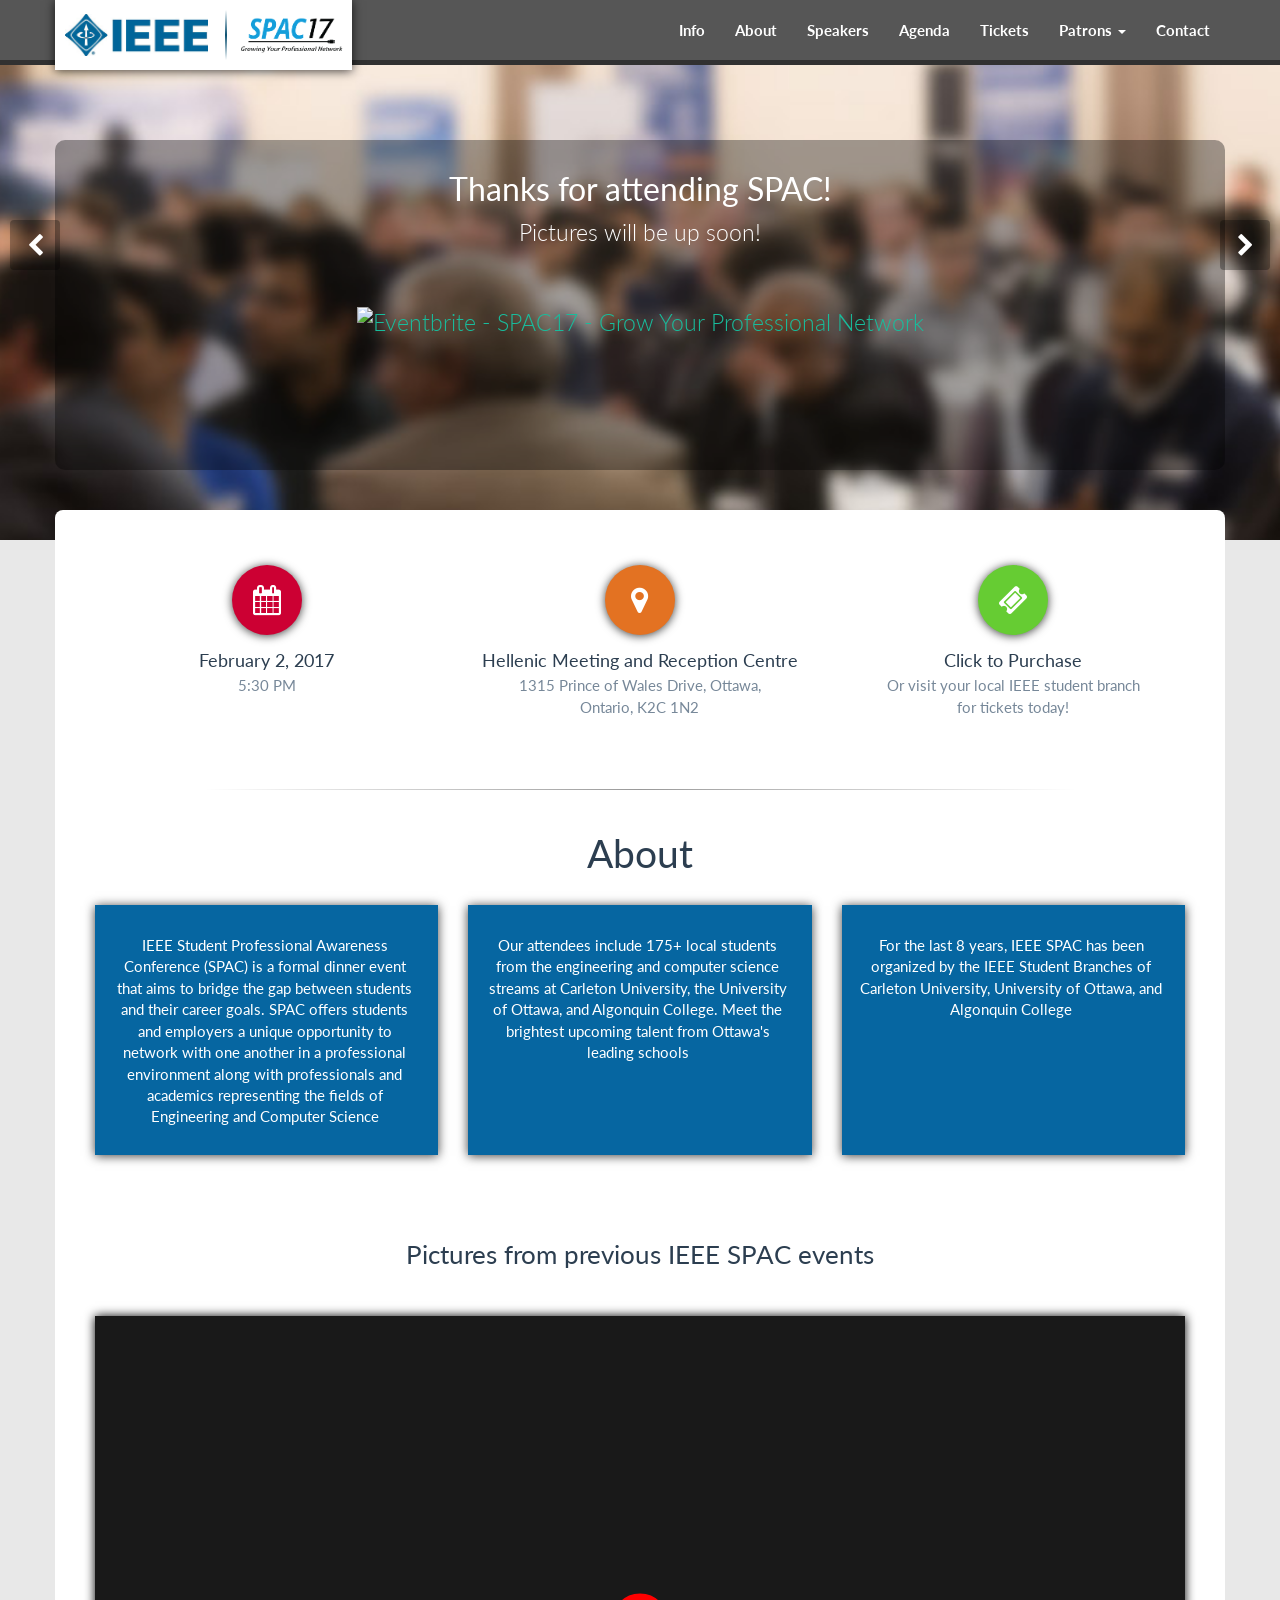
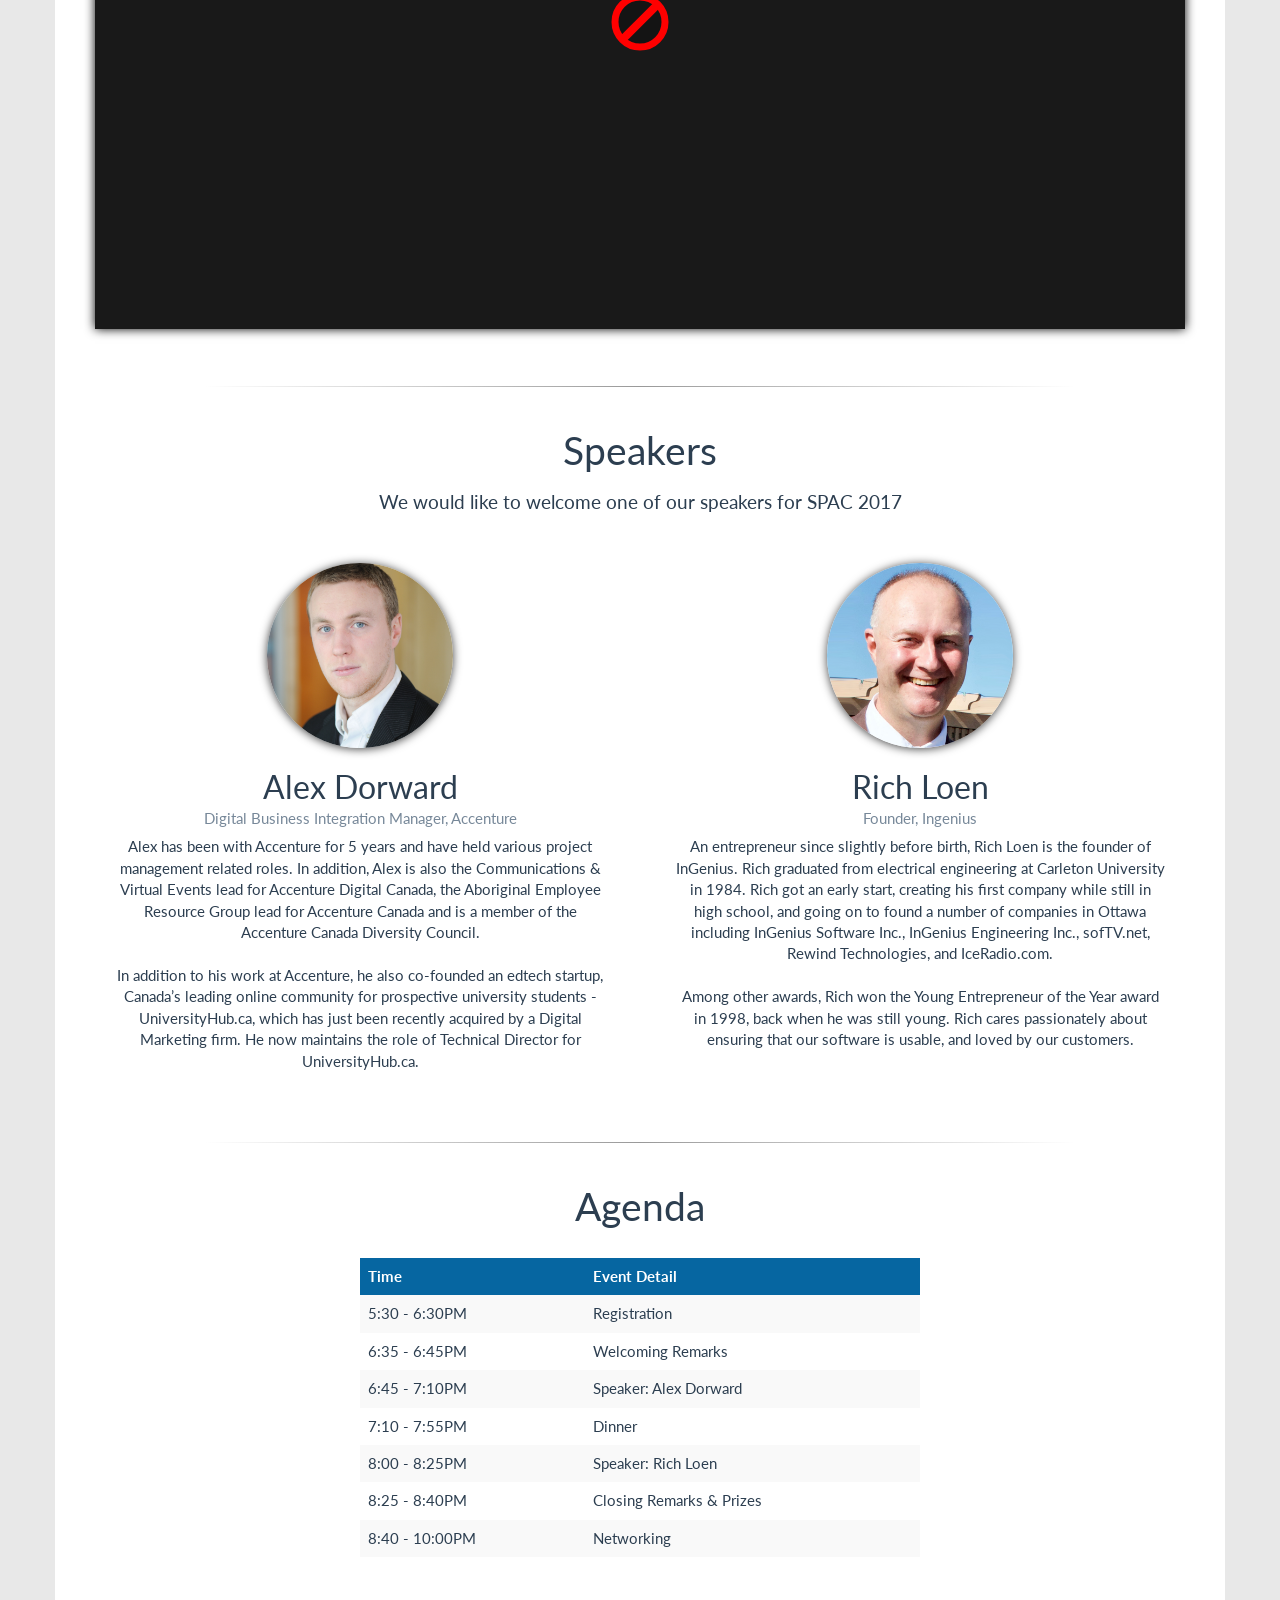
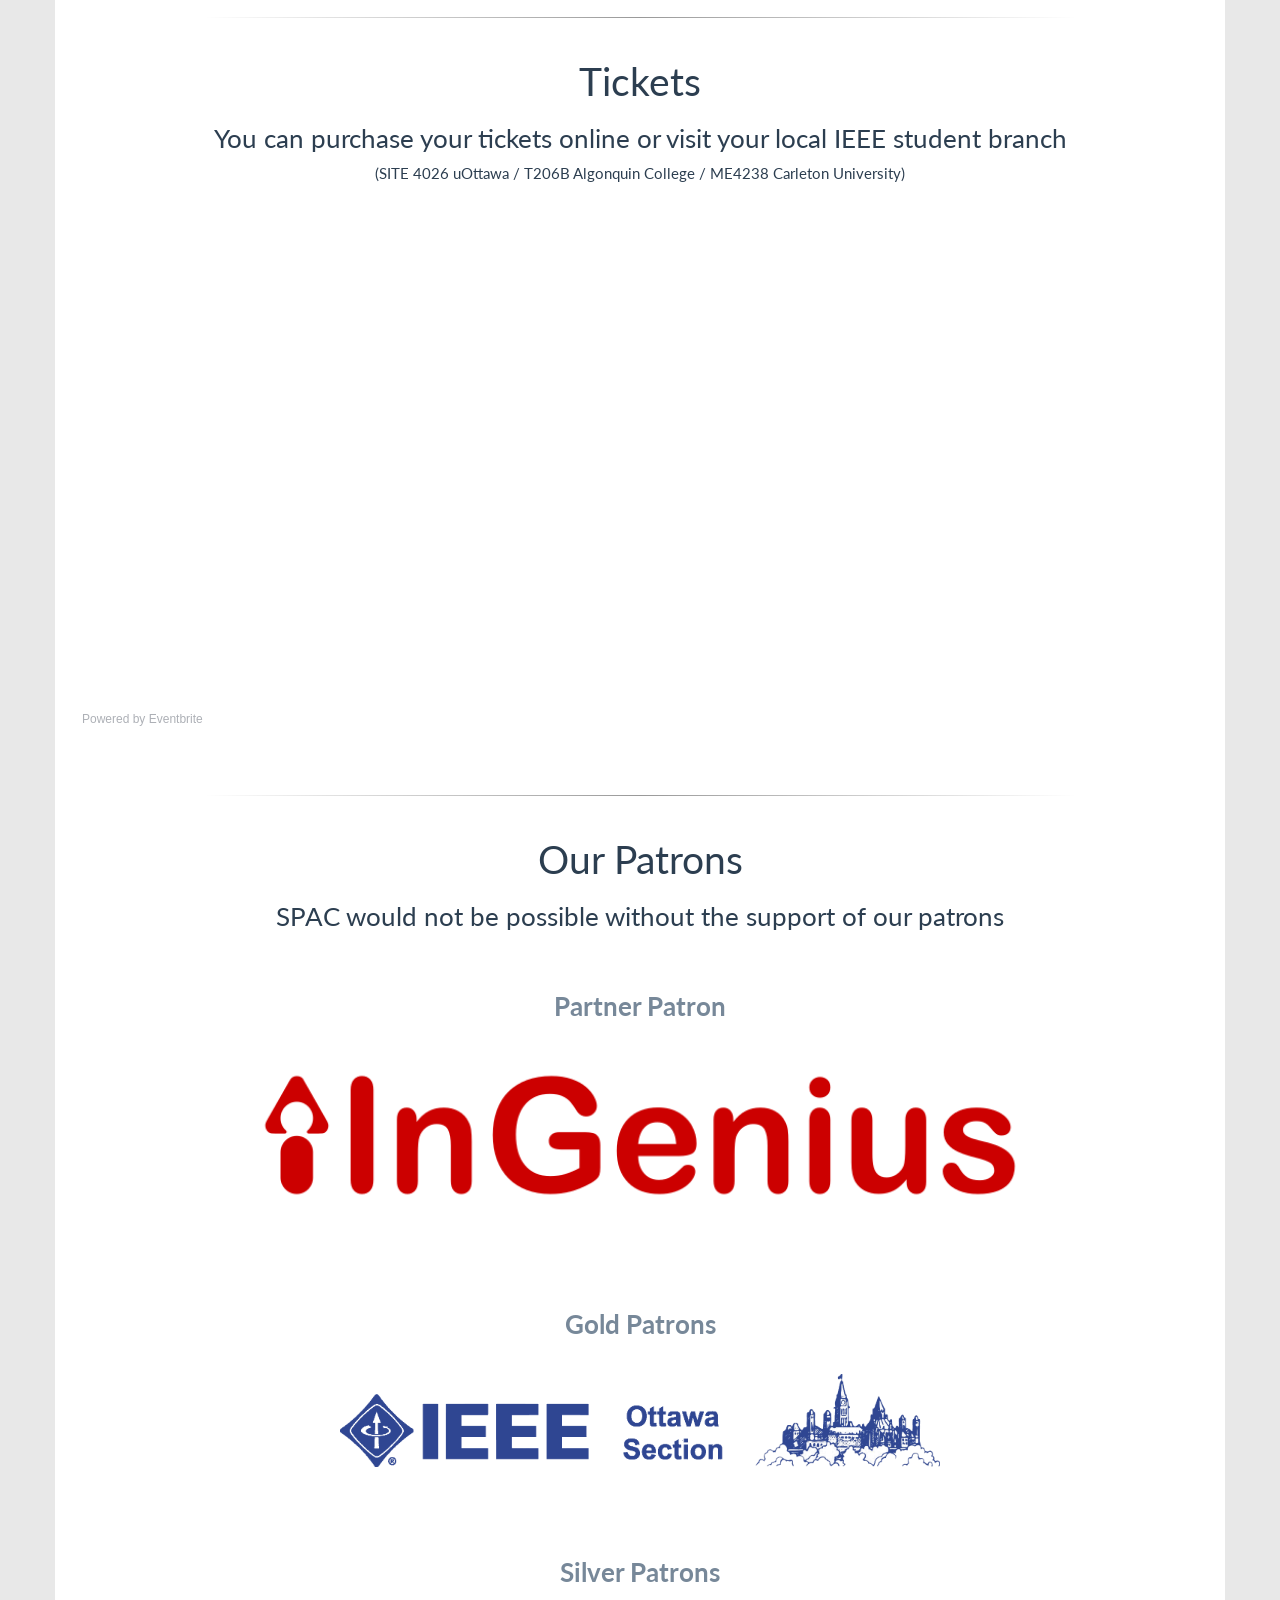
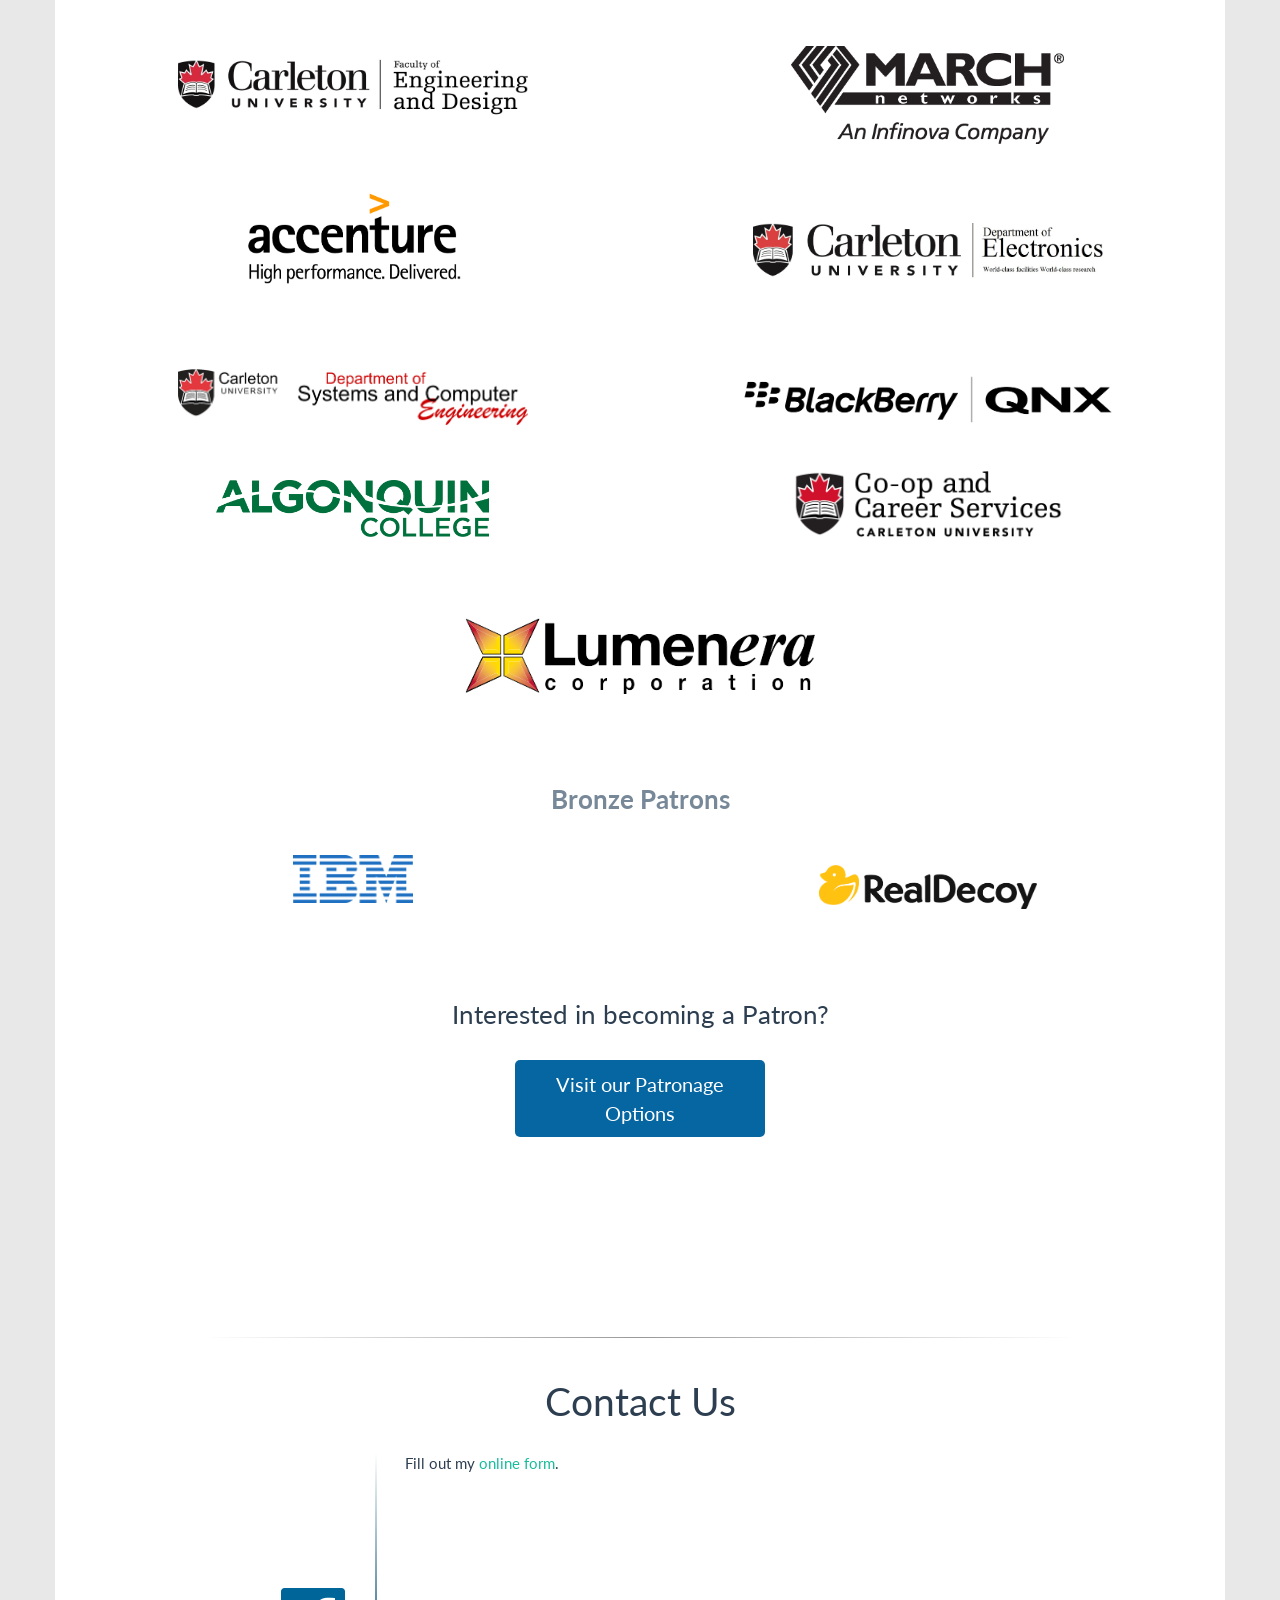
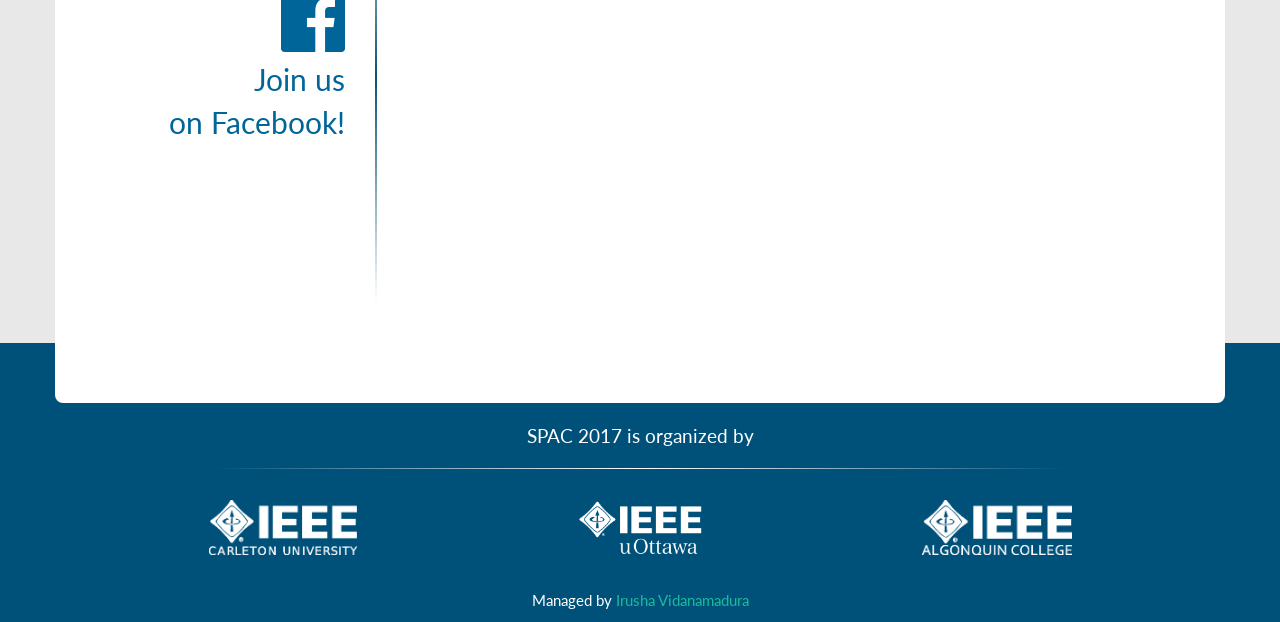
==== commit e69305fd: "update header message" ====
--- a/index.html
+++ b/index.html
@@ -99,8 +99,8 @@
                 <div class="item active">
                     <div class="container header-message-pad main-message">
                         <div class="carousel-content ">
-                            <h2 class="header-h2">Only One Week Left!</h2>
-                            <p class="lead">Get your SPAC tickets now!</p>
+                            <h2 class="header-h2">Thanks for attending SPAC!</h2>
+                            <p class="lead">Pictures will be up soon!</p>
                             <br>
                             <div class="lead header-ticket-button">
                                 <a href="http://www.eventbrite.ca/e/spac17-grow-your-professional-network-tickets-29769221543?ref=ebtnebtckt" target="_blank"><img src="https://www.eventbrite.ca/custombutton?eid=29769221543" alt="Eventbrite - SPAC17 - Grow Your Professional Network" /></a>
@@ -129,7 +129,7 @@
                         </div>
                     </div>
                 </div>
-                <div class="item">
+                <!-- <div class="item">
                     <div class="container header-message-pad main-message">
                         <div class="carousel-content ">
                             <h2 class="header-h2">Interested in becoming a Patron?</h2>
@@ -138,7 +138,7 @@
                             <div class="link-clickable text-center"><a data-toggle="modal" data-target="#patronageModal" class="package-button btn btn-primary ">See out Patronage options</a></div>
                         </div>
                     </div>
-                </div>
+                </div> -->
             </div><!--/.carousel-inner-->
             <a class="prev" href="#main-slider" data-slide="prev"><i class="fa fa-chevron-left"></i></a>
             <a class="next" href="#main-slider" data-slide="next"><i class="fa fa-chevron-right"></i></a>
